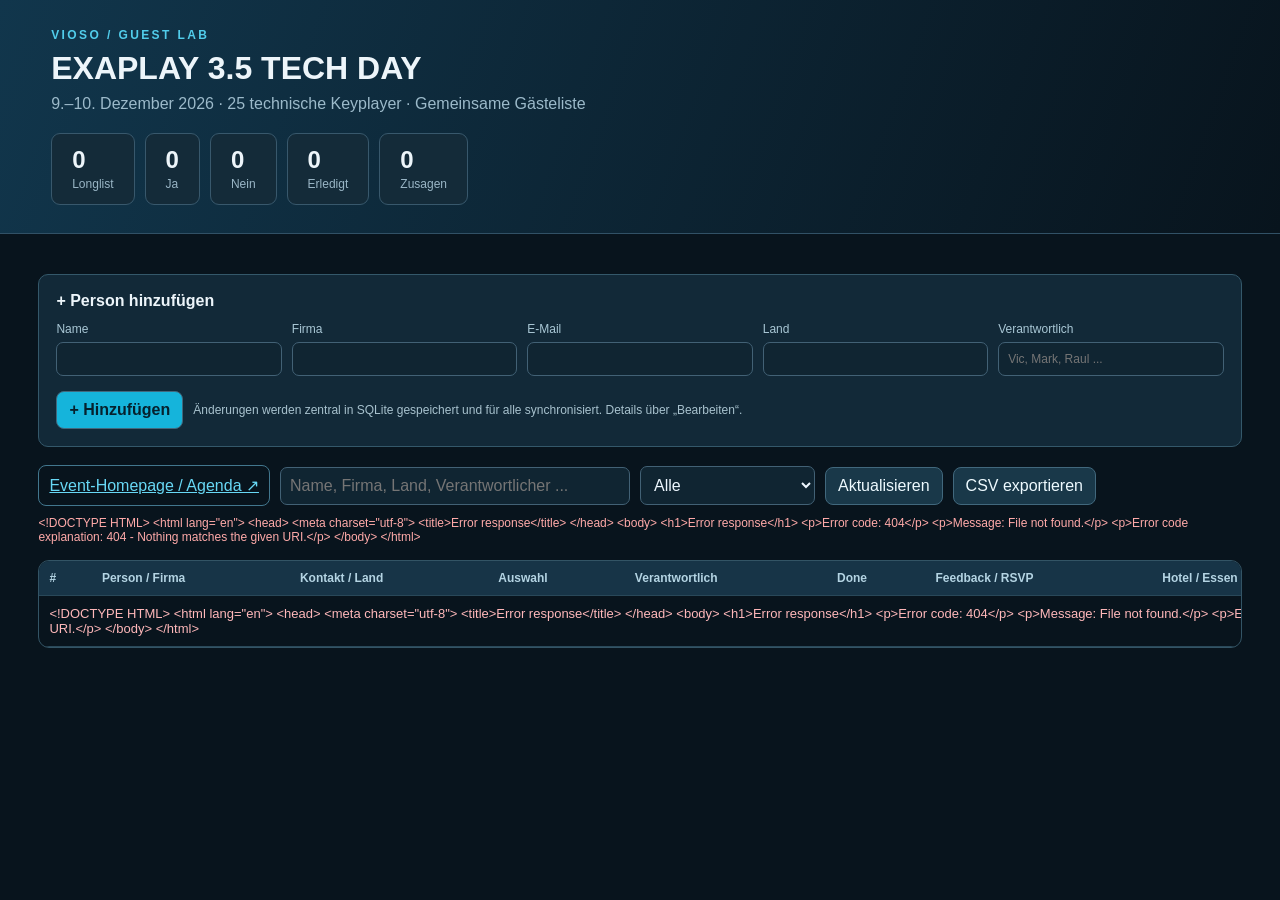
==== index.html @ bacd9f56 "Add top guest form, row numbering and editable personal EN/DE invitations" ====
<!doctype html><html lang="de"><head><meta charset="utf-8"><meta name="viewport" content="width=device-width,initial-scale=1"><title>EXAPLAY Tech Day · Guest Lab</title><style>
:root{font-family:Inter,Segoe UI,Arial,sans-serif;color:#edf5fa;background:#08141d}*{box-sizing:border-box}body{margin:0}header{padding:28px 4vw;background:linear-gradient(110deg,#11364c,#08141d);border-bottom:1px solid #315166}h1{margin:8px 0;font-size:32px}.sub{color:#9cbaca}.wrap{padding:20px 3vw;max-width:1650px;margin:auto}.stats,.toolbar,.actions{display:flex;flex-wrap:wrap;gap:10px;align-items:center}.stats{margin-top:20px}.stat{padding:12px 20px;border:1px solid #38586c;border-radius:9px;background:#142b39}.stat b{display:block;font-size:24px}.stat span{font-size:12px;color:#9ab6c6}button,input,textarea,select{font:inherit}button{cursor:pointer;border:1px solid #41687d;background:#193849;color:#eefaff;padding:9px 12px;border-radius:8px}button:hover{background:#285368}.accent{background:#15b4db;color:#06212d;font-weight:750}.danger{color:#ffb8ba}.toolbar{margin-bottom:16px}input,textarea,select{border:1px solid #426175;border-radius:7px;background:#102532;color:#eef7ff;padding:9px;width:100%}input[type=checkbox]{width:20px;height:20px;accent-color:#20b5db}.search{max-width:350px}.filter{width:175px}.tablewrap{overflow:auto;border:1px solid #335465;border-radius:11px;max-height:69vh}table{width:100%;min-width:1540px;border-collapse:collapse}td,th{padding:10px;border-bottom:1px solid #294859;text-align:left;vertical-align:top}th{position:sticky;top:0;background:#173447;color:#b4d4e3;font-size:12px;z-index:2}td{font-size:13px}td small{display:block;color:#98b4c1;margin-top:4px}td strong{font-size:14px}.vote{display:flex;gap:3px}.vote button{padding:5px 8px}.active{outline:2px solid #19c3ec}.narrow{width:135px}.wide{min-width:240px}.row-action{display:flex;gap:6px}.panel{margin-top:20px;padding:17px;background:#122938;border:1px solid #34586a;border-radius:10px}.fields{display:grid;grid-template-columns:repeat(5,minmax(140px,1fr));gap:10px;margin-top:12px}.fields label{font-size:12px;color:#a9c7d5}.fields input,.fields select{margin-top:6px}.hint{font-size:12px;color:#a8c2ce}.ok{color:#70edbd}.err{color:#ffaaa9}.invitation{min-height:85px}.note{min-height:65px}dialog{background:#112838;color:#ecf8ff;border:1px solid #4b7a90;border-radius:12px;max-width:min(800px,96vw);width:100%}dialog::backdrop{background:#000b}.modalgrid{display:grid;grid-template-columns:1fr 1fr;gap:13px}.modalgrid label{font-size:12px;color:#acd0df}.modalgrid label>*{margin-top:5px}.span2{grid-column:1/-1}a{color:#68d8f5} @media(max-width:750px){.fields{grid-template-columns:1fr 1fr}.modalgrid{grid-template-columns:1fr}.span2{grid-column:auto}}</style></head>
<body><header><div style="letter-spacing:.2em;color:#51cdeb;font-size:12px;font-weight:bold">VIOSO / GUEST LAB</div><h1>EXAPLAY 3.5 TECH DAY</h1><div class="sub">9.–10. Dezember 2026 · 25 technische Keyplayer · Gemeinsame Gästeliste</div><div class="stats"><div class="stat"><b id="total">0</b><span>Longlist</span></div><div class="stat"><b id="yes">0</b><span>Ja</span></div><div class="stat"><b id="no">0</b><span>Nein</span></div><div class="stat"><b id="invited">0</b><span>Erledigt</span></div><div class="stat"><b id="confirmed">0</b><span>Zusagen</span></div></div></header>
<main class="wrap"><section class="panel"><strong>+ Person hinzufügen</strong><div class="fields"><label>Name<input id="newName"></label><label>Firma<input id="newCompany"></label><label>E-Mail<input id="newEmail" type="email"></label><label>Land<input id="newCountry"></label><label>Verantwortlich<input id="newOwner" placeholder="Vic, Mark, Raul ..."></label></div><div class="actions" style="margin-top:15px"><button class="accent" onclick="add()">+ Hinzufügen</button><span class="hint">Änderungen werden zentral in SQLite gespeichert und für alle synchronisiert. Details über „Bearbeiten“.</span></div></section><div class="toolbar" style="margin-top:18px"><a href="/event" target="_blank" style="padding:10px;border:1px solid #42778e;border-radius:8px">Event-Homepage / Agenda ↗</a><input class="search" id="q" placeholder="Name, Firma, Land, Verantwortlicher ..."><select class="filter" id="f"><option>Alle</option><option>Ja</option><option>Nein</option><option>Offen</option></select><button onclick="load()">Aktualisieren</button><button onclick="csv()">CSV exportieren</button><span class="hint" id="sync">Verbinde ...</span></div><div class="tablewrap"><table><thead><tr><th>#</th><th>Person / Firma</th><th>Kontakt / Land</th><th>Auswahl</th><th>Verantwortlich</th><th>Done</th><th>Feedback / RSVP</th><th>Hotel / Essen</th><th>Einladung / Details</th></tr></thead><tbody id="rows"></tbody></table></div>
</main>
<dialog id="editDialog"><form method="dialog" onsubmit="return false"><h2 id="editHeading"></h2><div class="modalgrid" id="editFields"></div><div class="actions" style="margin-top:16px"><button type="button" onclick="openInvitation()">E-Mail erstellen / bearbeiten</button><button class="accent" type="button" onclick="saveDialog()">Änderungen speichern</button><button type="button" onclick="editDialog.close()">Abbrechen</button><button class="danger" type="button" onclick="removeGuest()">Person löschen</button></div></form></dialog>
<dialog id="emailDialog"><h2>Persönliche Einladung</h2><p id="emailGuest" class="hint"></p><div class="modalgrid"><label>Sprache<select id="emailLanguage"><option value="en">English</option><option value="de">Deutsch</option></select></label><label>Empfänger<input id="emailTo"></label><label class="span2">Betreff<input id="emailSubject"></label><label class="span2">E-Mail-Text<textarea id="emailText" style="min-height:360px"></textarea></label></div><div class="actions" style="margin-top:16px"><button onclick="makeInvitation()">Text generieren</button><button class="accent" onclick="saveInvitation()">Text speichern</button><button onclick="copyInvitation()">Kopieren</button><button onclick="mailtoInvitation()">E-Mail öffnen</button><button onclick="cancelInvitation()">Schließen</button></div><p class="hint">Die E-Mail wird nicht automatisch versendet.</p></dialog>
<script>
let data=[],current=null,editing=false;const $=id=>document.getElementById(id);const esc=s=>String(s??'').replace(/[&<>"']/g,c=>({'&':'&amp;','<':'&lt;','>':'&gt;','"':'&quot;',"'":'&#39;'}[c]));
async function api(path,options={}){const r=await fetch('/api'+path,{headers:{'Content-Type':'application/json'},...options});if(!r.ok)throw Error(await r.text());return r.json()}
async function load(){if(editing)return;try{data=await api('/guests');draw();$('sync').textContent='Synchronisiert '+new Date().toLocaleTimeString('de-DE');$('sync').className='hint ok'}catch(e){let msg=e.message;if(msg.includes('Configure APP_USER and APP_PASSWORD'))msg='Server nicht konfiguriert: APP_USER und APP_PASSWORD im Coolify-Service guestlab als Umgebungsvariablen setzen und neu deployen. Die Gaesteliste ist nicht leer, sondern derzeit nicht abrufbar.';$('sync').textContent=msg;$('sync').className='hint err';$('rows').innerHTML='<tr><td colspan="9" style="color:#ffb8ba">'+esc(msg)+'</td></tr>'}}
async function patch(id,key,value){try{await api('/guests/'+id,{method:'PATCH',body:JSON.stringify({[key]:value})});await load()}catch(e){alert('Nicht gespeichert: '+e.message)}}
function draw(){const shown=data.filter(g=>( $('f').value==='Alle'||g.decision===$('f').value)&&[g.name,g.company,g.email,g.country,g.owner,g.feedback].join(' ').toLowerCase().includes($('q').value.toLowerCase()));$('total').textContent=data.length;$('yes').textContent=data.filter(x=>x.decision==='Ja').length;$('no').textContent=data.filter(x=>x.decision==='Nein').length;$('invited').textContent=data.filter(x=>x.done).length;$('confirmed').textContent=data.filter(x=>x.rsvp==='Zusage').length;
$('rows').innerHTML=shown.map((g,i)=>'<tr><td class="hint">'+(i+1)+'</td><td><strong>'+esc(g.name)+'</strong><small>'+esc(g.company)+'</small></td><td>'+ (g.email?'<a href="mailto:'+esc(g.email)+'">'+esc(g.email)+'</a>':'<span class="hint">Keine E-Mail</span>')+'<small>'+esc(g.country)+'</small></td><td><div class="vote">'+['Ja','Nein','Offen'].map(s=>'<button '+(g.decision===s?'class="active"':'')+' onclick="patch('+g.id+',\'decision\',\''+s+'\')">'+s+'</button>').join('')+'</div></td><td>'+esc(g.owner||'–')+'</td><td><input type="checkbox" '+(g.done?'checked':'')+' onchange="patch('+g.id+',\'done\',this.checked)"></td><td>'+esc(g.rsvp)+'<small>'+esc(g.feedback).slice(0,140)+'</small></td><td>'+esc(g.hotel||'–')+'<small>'+esc(g.food)+'</small></td><td><button onclick="openEdit('+g.id+')">Bearbeiten</button><small>'+esc(g.invitation).slice(0,85)+'</small></td></tr>').join('')||'<tr><td colspan="9">Keine Treffer</td></tr>'}
function openEdit(id){current=data.find(g=>g.id===id);if(!current)return;editing=true;$('editHeading').textContent=current.name+' · '+current.company;const fields=[['name','Name'],['company','Firma'],['country','Land'],['email','E-Mail'],['owner','Verantwortlich'],['role','Rolle'],['priority','Priorität'],['plus_one','Weitere Gäste / +1'],['hotel','Hotel / Übernachtung'],['food','Essensvorliebe / Allergien'],['feedback','Feedback / Antwort'],['notes','Interne Notizen'],['invitation','Einladungstext']];$('editFields').innerHTML=fields.map(([k,label])=>'<label class="'+(['feedback','notes','invitation'].includes(k)?'span2':'')+'">'+label+(['feedback','notes','invitation'].includes(k)?'<textarea class="'+(k==='invitation'?'invitation':'note')+'" data-field="'+k+'">'+esc(current[k])+'</textarea>':'<input data-field="'+k+'" value="'+esc(current[k])+'">')+'</label>').join('')+'<label>Rückmeldung<select data-field="rsvp">'+['Offen','Zusage','Absage','Vielleicht'].map(x=>'<option '+(current.rsvp===x?'selected':'')+'>'+x+'</option>').join('')+'</select></label><label>Auswahl<select data-field="decision">'+['Offen','Ja','Nein'].map(x=>'<option '+(current.decision===x?'selected':'')+'>'+x+'</option>').join('')+'</select></label><label>Done<input type="checkbox" data-field="done" '+(current.done?'checked':'')+'></label>';$('editDialog').showModal()}
const EMAIL_TEMPLATES={de:"Hallo {FIRST},\n\nich möchte Dich persönlich zu unserem exklusiven EXAPLAY 3.5 Tech Day am 9. und 10. Dezember in Düsseldorf einladen. Wir bringen rund 25 ausgewählte technische Entscheider, Integratoren und Meinungsführer zusammen. Deine Erfahrungen bei {FIRM} und Deine Perspektive auf moderne Medienserver wären uns besonders wichtig.\n\nStatt langer Präsentationen gibt es drei kurze technische Showcases: Generators in the Wild, Stage & Output Handling sowie Calibration, Black Level & Image Quality. Anschließend stehen vier Stunden EXAPLAY 3.5 Experience Stations im Mittelpunkt – zum selbst Ausprobieren, Lernen und zum direkten Austausch mit unseren Entwicklern.\n\nDie Registrierung beginnt am 9. Dezember um 10:00 Uhr mit Kaffee und Snacks, das Programm um 11:00 Uhr. Am zweiten Tag geht es mit weiteren Hands-on-Sessions weiter.\n\nVIOSO übernimmt für eingeladene Teilnehmer das Hotel, Mittagessen, Snacks, Getränke sowie unser gemeinsames Abendessen.\n\nKannst Du mir sagen, ob Du teilnehmen kannst, ob Du eine Übernachtung benötigst und ob wir Essensvorlieben, Unverträglichkeiten oder andere Wünsche berücksichtigen sollen? Falls ein weiterer technisch erfahrener Kollege sinnvoll wäre, kannst Du ihn gerne vorschlagen – wir stimmen das individuell ab.\n\nDie vorläufige Agenda: https://explayday.coo.vioso.info/event\n\nIch würde mich sehr freuen, Dich dabei zu haben!\n\nViele Grüße\nBen",en:"Hi {FIRST},\n\nI'd love to personally invite you to our exclusive EXAPLAY 3.5 Tech Day in Düsseldorf on 9–10 December. We're bringing together just 25 carefully selected technical decision-makers, integrators and influential experts. Your perspective and experience at {FIRM} would mean a great deal to us.\n\nRather than long presentations, we'll have three short technical showcases: Generators in the Wild, Stage & Output Handling, and Calibration, Black Level & Image Quality. Then the focus shifts to four full hours of EXAPLAY 3.5 Experience Stations, where you can explore the software hands-on and exchange ideas directly with our engineers.\n\nRegistration begins at 10:00 on 9 December with coffee and snacks; the programme starts at 11:00. Day two offers more hands-on exploration and technical discussions.\n\nVIOSO will cover your hotel accommodation, lunch, snacks, refreshments and our group dinner.\n\nCould you let us know if you can attend, whether you need a hotel room, and whether you have any dietary preferences, allergies or other catering requirements? You're also welcome to suggest an additional technically experienced colleague; we'll coordinate this individually.\n\nProvisional agenda: https://explayday.coo.vioso.info/event\n\nIt would be great to have you there!\n\nBest,\nBen"};
function openInvitation(){if(!current)return;const e=$('editFields'),get=k=>e.querySelector('[data-field="'+k+'"]')?.value||'';$('emailGuest').textContent=get('name')+' · '+get('company');$('emailTo').value=get('email');$('emailLanguage').value=['DE','AT','CH'].includes(get('country'))?'de':'en';$('emailSubject').value='Personal invitation: EXAPLAY 3.5 Tech Day';$('emailText').value=get('invitation');editing=true;$('editDialog').close();$('emailDialog').showModal();}
function makeInvitation(){const lang=$('emailLanguage').value,parts=$('emailGuest').textContent.split(' · '),first=(parts[0]||'').split(' ')[0],firm=parts[1]||'your company';if($('emailText').value.trim()&&!confirm('Vorhandenen Text ersetzen?'))return;$('emailSubject').value=lang==='de'?'Persönliche Einladung: EXAPLAY 3.5 Tech Day':'Personal invitation: EXAPLAY 3.5 Tech Day';$('emailText').value=EMAIL_TEMPLATES[lang].replaceAll('{FIRST}',first).replaceAll('{FIRM}',firm);}
async function saveInvitation(){try{await api('/guests/'+current.id,{method:'PATCH',body:JSON.stringify({invitation:$('emailText').value})});$('emailDialog').close();editing=false;current=null;load();}catch(e){alert('Fehler beim Speichern: '+e.message)}}
function copyInvitation(){navigator.clipboard.writeText('To: '+$('emailTo').value+'\nSubject: '+$('emailSubject').value+'\n\n'+$('emailText').value).then(()=>alert('Kopiert')).catch(()=>alert('Kopieren nicht möglich'))}
function mailtoInvitation(){window.location.href='mailto:'+encodeURIComponent($('emailTo').value)+'?subject='+encodeURIComponent($('emailSubject').value)+'&body='+encodeURIComponent($('emailText').value)}
function cancelInvitation(){$('emailDialog').close();editing=false;current=null;load()}
function closeEdit(){$('editDialog').close();editing=false;current=null;load()}$('editDialog').addEventListener('close',()=>{editing=false;current=null;load()});
async function saveDialog(){const obj={};$('editFields').querySelectorAll('[data-field]').forEach(e=>obj[e.dataset.field]=e.type==='checkbox'?e.checked:e.value);if(!obj.name.trim()||!obj.company.trim()){alert('Name und Firma sind Pflicht');return}try{await api('/guests/'+current.id,{method:'PATCH',body:JSON.stringify(obj)});closeEdit()}catch(e){alert(e.message)}}
async function removeGuest(){if(!confirm('Person wirklich für alle löschen?'))return;try{await api('/guests/'+current.id,{method:'DELETE'});closeEdit()}catch(e){alert(e.message)}}
async function add(){const o={name:$('newName').value.trim(),company:$('newCompany').value.trim(),email:$('newEmail').value.trim(),country:$('newCountry').value.trim(),owner:$('newOwner').value.trim()};if(!o.name||!o.company){alert('Bitte Name und Firma eingeben');return}try{await api('/guests',{method:'POST',body:JSON.stringify(o)});['newName','newCompany','newEmail','newCountry','newOwner'].forEach(x=>$(x).value='');load()}catch(e){alert(e.message)}}
function csv(){const cols=['name','company','country','email','role','priority','decision','owner','invitation','done','feedback','rsvp','hotel','food','plus_one','notes'];const file='\ufeff'+cols.join(';')+'\r\n'+data.map(g=>cols.map(k=>'"'+String(g[k]??'').replace(/"/g,'""')+'"').join(';')).join('\r\n');const a=document.createElement('a');a.href=URL.createObjectURL(new Blob([file],{type:'text/csv;charset=utf-8'}));a.download='exaplay-guests.csv';a.click();URL.revokeObjectURL(a.href)}
$('q').addEventListener('input',draw);$('f').addEventListener('change',draw);load();setInterval(load,10000);
</script></body></html>
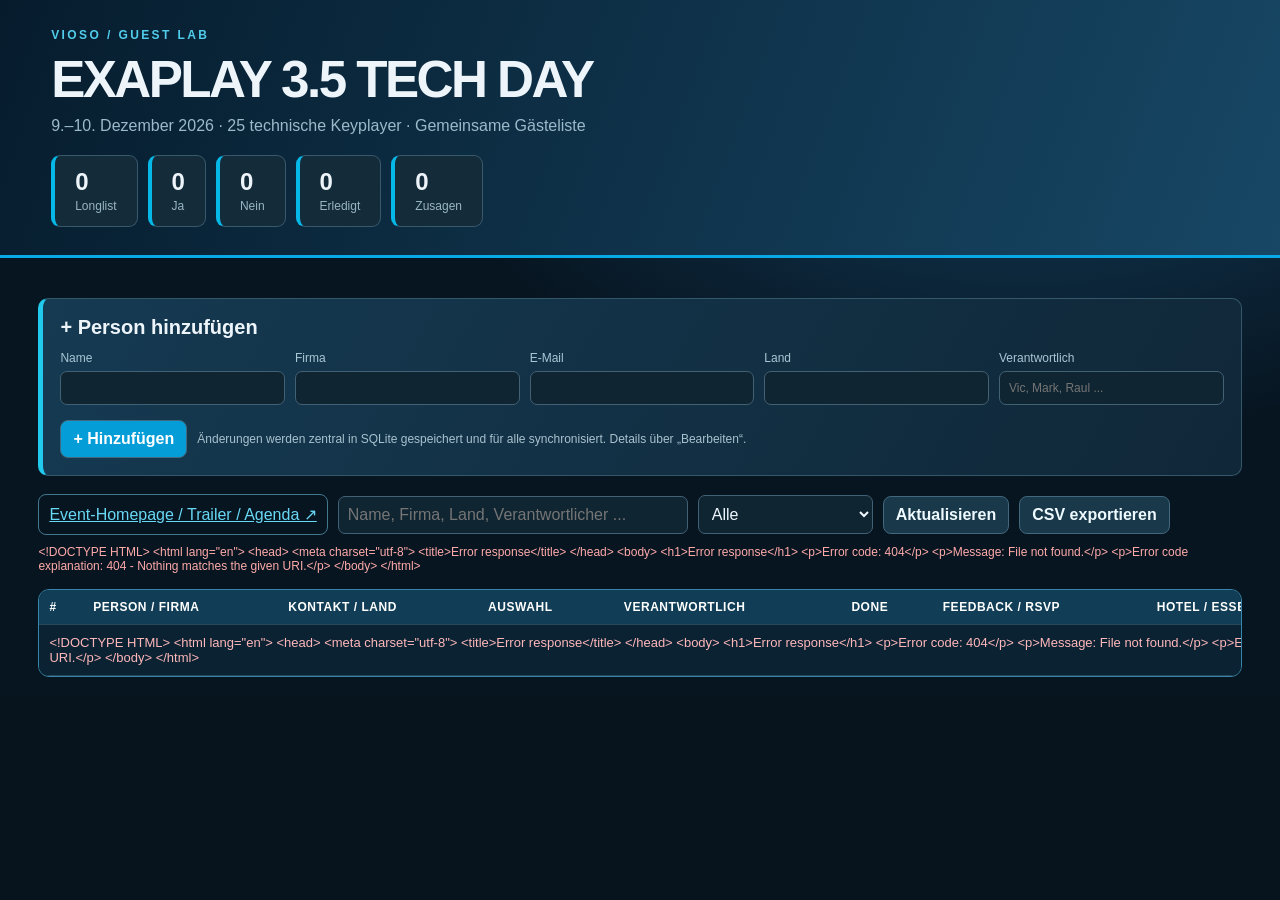
==== commit 0c948acd: "Improve VIOSO branding and decision status buttons" ====
--- a/index.html
+++ b/index.html
@@ -1,7 +1,10 @@
 <!doctype html><html lang="de"><head><meta charset="utf-8"><meta name="viewport" content="width=device-width,initial-scale=1"><title>EXAPLAY Tech Day · Guest Lab</title><style>
-:root{font-family:Inter,Segoe UI,Arial,sans-serif;color:#edf5fa;background:#08141d}*{box-sizing:border-box}body{margin:0}header{padding:28px 4vw;background:linear-gradient(110deg,#11364c,#08141d);border-bottom:1px solid #315166}h1{margin:8px 0;font-size:32px}.sub{color:#9cbaca}.wrap{padding:20px 3vw;max-width:1650px;margin:auto}.stats,.toolbar,.actions{display:flex;flex-wrap:wrap;gap:10px;align-items:center}.stats{margin-top:20px}.stat{padding:12px 20px;border:1px solid #38586c;border-radius:9px;background:#142b39}.stat b{display:block;font-size:24px}.stat span{font-size:12px;color:#9ab6c6}button,input,textarea,select{font:inherit}button{cursor:pointer;border:1px solid #41687d;background:#193849;color:#eefaff;padding:9px 12px;border-radius:8px}button:hover{background:#285368}.accent{background:#15b4db;color:#06212d;font-weight:750}.danger{color:#ffb8ba}.toolbar{margin-bottom:16px}input,textarea,select{border:1px solid #426175;border-radius:7px;background:#102532;color:#eef7ff;padding:9px;width:100%}input[type=checkbox]{width:20px;height:20px;accent-color:#20b5db}.search{max-width:350px}.filter{width:175px}.tablewrap{overflow:auto;border:1px solid #335465;border-radius:11px;max-height:69vh}table{width:100%;min-width:1540px;border-collapse:collapse}td,th{padding:10px;border-bottom:1px solid #294859;text-align:left;vertical-align:top}th{position:sticky;top:0;background:#173447;color:#b4d4e3;font-size:12px;z-index:2}td{font-size:13px}td small{display:block;color:#98b4c1;margin-top:4px}td strong{font-size:14px}.vote{display:flex;gap:3px}.vote button{padding:5px 8px}.active{outline:2px solid #19c3ec}.narrow{width:135px}.wide{min-width:240px}.row-action{display:flex;gap:6px}.panel{margin-top:20px;padding:17px;background:#122938;border:1px solid #34586a;border-radius:10px}.fields{display:grid;grid-template-columns:repeat(5,minmax(140px,1fr));gap:10px;margin-top:12px}.fields label{font-size:12px;color:#a9c7d5}.fields input,.fields select{margin-top:6px}.hint{font-size:12px;color:#a8c2ce}.ok{color:#70edbd}.err{color:#ffaaa9}.invitation{min-height:85px}.note{min-height:65px}dialog{background:#112838;color:#ecf8ff;border:1px solid #4b7a90;border-radius:12px;max-width:min(800px,96vw);width:100%}dialog::backdrop{background:#000b}.modalgrid{display:grid;grid-template-columns:1fr 1fr;gap:13px}.modalgrid label{font-size:12px;color:#acd0df}.modalgrid label>*{margin-top:5px}.span2{grid-column:1/-1}a{color:#68d8f5} @media(max-width:750px){.fields{grid-template-columns:1fr 1fr}.modalgrid{grid-template-columns:1fr}.span2{grid-column:auto}}</style></head>
+:root{font-family:Inter,Segoe UI,Arial,sans-serif;color:#edf5fa;background:#08141d}*{box-sizing:border-box}body{margin:0}header{padding:28px 4vw;background:linear-gradient(110deg,#11364c,#08141d);border-bottom:1px solid #315166}h1{margin:8px 0;font-size:32px}.sub{color:#9cbaca}.wrap{padding:20px 3vw;max-width:1650px;margin:auto}.stats,.toolbar,.actions{display:flex;flex-wrap:wrap;gap:10px;align-items:center}.stats{margin-top:20px}.stat{padding:12px 20px;border:1px solid #38586c;border-radius:9px;background:#142b39}.stat b{display:block;font-size:24px}.stat span{font-size:12px;color:#9ab6c6}button,input,textarea,select{font:inherit}button{cursor:pointer;border:1px solid #41687d;background:#193849;color:#eefaff;padding:9px 12px;border-radius:8px}button:hover{background:#285368}.accent{background:#15b4db;color:#06212d;font-weight:750}.danger{color:#ffb8ba}.toolbar{margin-bottom:16px}input,textarea,select{border:1px solid #426175;border-radius:7px;background:#102532;color:#eef7ff;padding:9px;width:100%}input[type=checkbox]{width:20px;height:20px;accent-color:#20b5db}.search{max-width:350px}.filter{width:175px}.tablewrap{overflow:auto;border:1px solid #335465;border-radius:11px;max-height:69vh}table{width:100%;min-width:1540px;border-collapse:collapse}td,th{padding:10px;border-bottom:1px solid #294859;text-align:left;vertical-align:top}th{position:sticky;top:0;background:#173447;color:#b4d4e3;font-size:12px;z-index:2}td{font-size:13px}td small{display:block;color:#98b4c1;margin-top:4px}td strong{font-size:14px}.vote{display:flex;gap:3px}.vote button{padding:5px 8px}.active{outline:2px solid #19c3ec}.narrow{width:135px}.wide{min-width:240px}.row-action{display:flex;gap:6px}.panel{margin-top:20px;padding:17px;background:#122938;border:1px solid #34586a;border-radius:10px}.fields{display:grid;grid-template-columns:repeat(5,minmax(140px,1fr));gap:10px;margin-top:12px}.fields label{font-size:12px;color:#a9c7d5}.fields input,.fields select{margin-top:6px}.hint{font-size:12px;color:#a8c2ce}.ok{color:#70edbd}.err{color:#ffaaa9}.invitation{min-height:85px}.note{min-height:65px}dialog{background:#112838;color:#ecf8ff;border:1px solid #4b7a90;border-radius:12px;max-width:min(800px,96vw);width:100%}dialog::backdrop{background:#000b}.modalgrid{display:grid;grid-template-columns:1fr 1fr;gap:13px}.modalgrid label{font-size:12px;color:#acd0df}.modalgrid label>*{margin-top:5px}.span2{grid-column:1/-1}a{color:#68d8f5} @media(max-width:750px){.fields{grid-template-columns:1fr 1fr}.modalgrid{grid-template-columns:1fr}.span2{grid-column:auto}}
+/* VIOSO design */
+body{background:radial-gradient(ellipse at 80% 0,#164566,transparent 45%),#071521}header{background:linear-gradient(110deg,#061c2d,#174765);border-bottom:3px solid #08a9e7}header h1{font-size:clamp(30px,4vw,52px);font-weight:850;letter-spacing:-.05em}.stat{border-left:4px solid #06b8e8}.panel{border-left:5px solid #21c9ec;background:linear-gradient(120deg,#153a52,#102738)}.panel>strong{font-size:20px}button{font-weight:750}button:hover{border-color:#21c9ec}.accent{background:#049dd8;color:#fff}.tablewrap{border-color:#3685aa}th{background:#113e56;color:white;text-transform:uppercase;letter-spacing:.045em}tbody tr:nth-child(odd){background:#0b2233}tbody tr:nth-child(even){background:#102d3e}tbody tr:hover{background:#16485f}.vote{gap:5px;min-width:210px}.vote button{min-width:62px;padding:10px;font-weight:850;opacity:.72}.vote button[data-decision="Ja"]{border-color:#35ac83;color:#a6f9d8}.vote button[data-decision="Nein"]{border-color:#bf5067;color:#ffc0c7}.vote button[data-decision="Offen"]{border-color:#bf964a;color:#ffe0a4}.vote button.selected{opacity:1}.vote button.selected[data-decision="Ja"]{background:#18cc8a;color:#073322}.vote button.selected[data-decision="Nein"]{background:#ff667a;color:#37111a}.vote button.selected[data-decision="Offen"]{background:#e6b85d;color:#352306}.status{display:inline-block;border-radius:30px;padding:5px 10px;background:#40576b;font-size:12px;font-weight:800}.status-Zusage{background:#12563b;color:#bbffe2}.status-Absage{background:#632b40;color:#ffd1d8}.status-Vielleicht{background:#665029;color:#ffe2a9}.action-btn{background:#0679a4;color:#fff;border-color:#20c9e8}dialog{background:#0e293c;border-color:#44a1c8}#emailDialog{max-width:min(900px,96vw)}#emailText{min-height:420px;line-height:1.6;resize:vertical}
+</style></head>
 <body><header><div style="letter-spacing:.2em;color:#51cdeb;font-size:12px;font-weight:bold">VIOSO / GUEST LAB</div><h1>EXAPLAY 3.5 TECH DAY</h1><div class="sub">9.–10. Dezember 2026 · 25 technische Keyplayer · Gemeinsame Gästeliste</div><div class="stats"><div class="stat"><b id="total">0</b><span>Longlist</span></div><div class="stat"><b id="yes">0</b><span>Ja</span></div><div class="stat"><b id="no">0</b><span>Nein</span></div><div class="stat"><b id="invited">0</b><span>Erledigt</span></div><div class="stat"><b id="confirmed">0</b><span>Zusagen</span></div></div></header>
-<main class="wrap"><section class="panel"><strong>+ Person hinzufügen</strong><div class="fields"><label>Name<input id="newName"></label><label>Firma<input id="newCompany"></label><label>E-Mail<input id="newEmail" type="email"></label><label>Land<input id="newCountry"></label><label>Verantwortlich<input id="newOwner" placeholder="Vic, Mark, Raul ..."></label></div><div class="actions" style="margin-top:15px"><button class="accent" onclick="add()">+ Hinzufügen</button><span class="hint">Änderungen werden zentral in SQLite gespeichert und für alle synchronisiert. Details über „Bearbeiten“.</span></div></section><div class="toolbar" style="margin-top:18px"><a href="/event" target="_blank" style="padding:10px;border:1px solid #42778e;border-radius:8px">Event-Homepage / Agenda ↗</a><input class="search" id="q" placeholder="Name, Firma, Land, Verantwortlicher ..."><select class="filter" id="f"><option>Alle</option><option>Ja</option><option>Nein</option><option>Offen</option></select><button onclick="load()">Aktualisieren</button><button onclick="csv()">CSV exportieren</button><span class="hint" id="sync">Verbinde ...</span></div><div class="tablewrap"><table><thead><tr><th>#</th><th>Person / Firma</th><th>Kontakt / Land</th><th>Auswahl</th><th>Verantwortlich</th><th>Done</th><th>Feedback / RSVP</th><th>Hotel / Essen</th><th>Einladung / Details</th></tr></thead><tbody id="rows"></tbody></table></div>
+<main class="wrap"><section class="panel"><strong>+ Person hinzufügen</strong><div class="fields"><label>Name<input id="newName"></label><label>Firma<input id="newCompany"></label><label>E-Mail<input id="newEmail" type="email"></label><label>Land<input id="newCountry"></label><label>Verantwortlich<input id="newOwner" placeholder="Vic, Mark, Raul ..."></label></div><div class="actions" style="margin-top:15px"><button class="accent" onclick="add()">+ Hinzufügen</button><span class="hint">Änderungen werden zentral in SQLite gespeichert und für alle synchronisiert. Details über „Bearbeiten“.</span></div></section><div class="toolbar" style="margin-top:18px"><a href="/event" target="_blank" style="padding:10px;border:1px solid #42778e;border-radius:8px">Event-Homepage / Trailer / Agenda ↗</a><input class="search" id="q" placeholder="Name, Firma, Land, Verantwortlicher ..."><select class="filter" id="f"><option>Alle</option><option>Ja</option><option>Nein</option><option>Offen</option></select><button onclick="load()">Aktualisieren</button><button onclick="csv()">CSV exportieren</button><span class="hint" id="sync">Verbinde ...</span></div><div class="tablewrap"><table><thead><tr><th>#</th><th>Person / Firma</th><th>Kontakt / Land</th><th>Auswahl</th><th>Verantwortlich</th><th>Done</th><th>Feedback / RSVP</th><th>Hotel / Essen</th><th>Einladung / Details</th></tr></thead><tbody id="rows"></tbody></table></div>
 </main>
 <dialog id="editDialog"><form method="dialog" onsubmit="return false"><h2 id="editHeading"></h2><div class="modalgrid" id="editFields"></div><div class="actions" style="margin-top:16px"><button type="button" onclick="openInvitation()">E-Mail erstellen / bearbeiten</button><button class="accent" type="button" onclick="saveDialog()">Änderungen speichern</button><button type="button" onclick="editDialog.close()">Abbrechen</button><button class="danger" type="button" onclick="removeGuest()">Person löschen</button></div></form></dialog>
 <dialog id="emailDialog"><h2>Persönliche Einladung</h2><p id="emailGuest" class="hint"></p><div class="modalgrid"><label>Sprache<select id="emailLanguage"><option value="en">English</option><option value="de">Deutsch</option></select></label><label>Empfänger<input id="emailTo"></label><label class="span2">Betreff<input id="emailSubject"></label><label class="span2">E-Mail-Text<textarea id="emailText" style="min-height:360px"></textarea></label></div><div class="actions" style="margin-top:16px"><button onclick="makeInvitation()">Text generieren</button><button class="accent" onclick="saveInvitation()">Text speichern</button><button onclick="copyInvitation()">Kopieren</button><button onclick="mailtoInvitation()">E-Mail öffnen</button><button onclick="cancelInvitation()">Schließen</button></div><p class="hint">Die E-Mail wird nicht automatisch versendet.</p></dialog>
@@ -11,7 +14,7 @@
 async function load(){if(editing)return;try{data=await api('/guests');draw();$('sync').textContent='Synchronisiert '+new Date().toLocaleTimeString('de-DE');$('sync').className='hint ok'}catch(e){let msg=e.message;if(msg.includes('Configure APP_USER and APP_PASSWORD'))msg='Server nicht konfiguriert: APP_USER und APP_PASSWORD im Coolify-Service guestlab als Umgebungsvariablen setzen und neu deployen. Die Gaesteliste ist nicht leer, sondern derzeit nicht abrufbar.';$('sync').textContent=msg;$('sync').className='hint err';$('rows').innerHTML='<tr><td colspan="9" style="color:#ffb8ba">'+esc(msg)+'</td></tr>'}}
 async function patch(id,key,value){try{await api('/guests/'+id,{method:'PATCH',body:JSON.stringify({[key]:value})});await load()}catch(e){alert('Nicht gespeichert: '+e.message)}}
 function draw(){const shown=data.filter(g=>( $('f').value==='Alle'||g.decision===$('f').value)&&[g.name,g.company,g.email,g.country,g.owner,g.feedback].join(' ').toLowerCase().includes($('q').value.toLowerCase()));$('total').textContent=data.length;$('yes').textContent=data.filter(x=>x.decision==='Ja').length;$('no').textContent=data.filter(x=>x.decision==='Nein').length;$('invited').textContent=data.filter(x=>x.done).length;$('confirmed').textContent=data.filter(x=>x.rsvp==='Zusage').length;
-$('rows').innerHTML=shown.map((g,i)=>'<tr><td class="hint">'+(i+1)+'</td><td><strong>'+esc(g.name)+'</strong><small>'+esc(g.company)+'</small></td><td>'+ (g.email?'<a href="mailto:'+esc(g.email)+'">'+esc(g.email)+'</a>':'<span class="hint">Keine E-Mail</span>')+'<small>'+esc(g.country)+'</small></td><td><div class="vote">'+['Ja','Nein','Offen'].map(s=>'<button '+(g.decision===s?'class="active"':'')+' onclick="patch('+g.id+',\'decision\',\''+s+'\')">'+s+'</button>').join('')+'</div></td><td>'+esc(g.owner||'–')+'</td><td><input type="checkbox" '+(g.done?'checked':'')+' onchange="patch('+g.id+',\'done\',this.checked)"></td><td>'+esc(g.rsvp)+'<small>'+esc(g.feedback).slice(0,140)+'</small></td><td>'+esc(g.hotel||'–')+'<small>'+esc(g.food)+'</small></td><td><button onclick="openEdit('+g.id+')">Bearbeiten</button><small>'+esc(g.invitation).slice(0,85)+'</small></td></tr>').join('')||'<tr><td colspan="9">Keine Treffer</td></tr>'}
+$('rows').innerHTML=shown.map((g,i)=>'<tr><td class="hint">'+(i+1)+'</td><td><strong>'+esc(g.name)+'</strong><small>'+esc(g.company)+'</small></td><td>'+ (g.email?'<a href="mailto:'+esc(g.email)+'">'+esc(g.email)+'</a>':'<span class="hint">Keine E-Mail</span>')+'<small>'+esc(g.country)+'</small></td><td><div class="vote">'+['Ja','Nein','Offen'].map(s=>'<button data-decision="'+s+'" '+(g.decision===s?'class="selected"':'')+' onclick="patch('+g.id+',\'decision\',\''+s+'\')">'+s+'</button>').join('')+'</div></td><td>'+esc(g.owner||'–')+'</td><td><input type="checkbox" '+(g.done?'checked':'')+' onchange="patch('+g.id+',\'done\',this.checked)"></td><td>'+esc(g.rsvp)+'<small>'+esc(g.feedback).slice(0,140)+'</small></td><td>'+esc(g.hotel||'–')+'<small>'+esc(g.food)+'</small></td><td><button onclick="openEdit('+g.id+')">Bearbeiten</button><small>'+esc(g.invitation).slice(0,85)+'</small></td></tr>').join('')||'<tr><td colspan="9">Keine Treffer</td></tr>'}
 function openEdit(id){current=data.find(g=>g.id===id);if(!current)return;editing=true;$('editHeading').textContent=current.name+' · '+current.company;const fields=[['name','Name'],['company','Firma'],['country','Land'],['email','E-Mail'],['owner','Verantwortlich'],['role','Rolle'],['priority','Priorität'],['plus_one','Weitere Gäste / +1'],['hotel','Hotel / Übernachtung'],['food','Essensvorliebe / Allergien'],['feedback','Feedback / Antwort'],['notes','Interne Notizen'],['invitation','Einladungstext']];$('editFields').innerHTML=fields.map(([k,label])=>'<label class="'+(['feedback','notes','invitation'].includes(k)?'span2':'')+'">'+label+(['feedback','notes','invitation'].includes(k)?'<textarea class="'+(k==='invitation'?'invitation':'note')+'" data-field="'+k+'">'+esc(current[k])+'</textarea>':'<input data-field="'+k+'" value="'+esc(current[k])+'">')+'</label>').join('')+'<label>Rückmeldung<select data-field="rsvp">'+['Offen','Zusage','Absage','Vielleicht'].map(x=>'<option '+(current.rsvp===x?'selected':'')+'>'+x+'</option>').join('')+'</select></label><label>Auswahl<select data-field="decision">'+['Offen','Ja','Nein'].map(x=>'<option '+(current.decision===x?'selected':'')+'>'+x+'</option>').join('')+'</select></label><label>Done<input type="checkbox" data-field="done" '+(current.done?'checked':'')+'></label>';$('editDialog').showModal()}
 const EMAIL_TEMPLATES={de:"Hallo {FIRST},\n\nich möchte Dich persönlich zu unserem exklusiven EXAPLAY 3.5 Tech Day am 9. und 10. Dezember in Düsseldorf einladen. Wir bringen rund 25 ausgewählte technische Entscheider, Integratoren und Meinungsführer zusammen. Deine Erfahrungen bei {FIRM} und Deine Perspektive auf moderne Medienserver wären uns besonders wichtig.\n\nStatt langer Präsentationen gibt es drei kurze technische Showcases: Generators in the Wild, Stage & Output Handling sowie Calibration, Black Level & Image Quality. Anschließend stehen vier Stunden EXAPLAY 3.5 Experience Stations im Mittelpunkt – zum selbst Ausprobieren, Lernen und zum direkten Austausch mit unseren Entwicklern.\n\nDie Registrierung beginnt am 9. Dezember um 10:00 Uhr mit Kaffee und Snacks, das Programm um 11:00 Uhr. Am zweiten Tag geht es mit weiteren Hands-on-Sessions weiter.\n\nVIOSO übernimmt für eingeladene Teilnehmer das Hotel, Mittagessen, Snacks, Getränke sowie unser gemeinsames Abendessen.\n\nKannst Du mir sagen, ob Du teilnehmen kannst, ob Du eine Übernachtung benötigst und ob wir Essensvorlieben, Unverträglichkeiten oder andere Wünsche berücksichtigen sollen? Falls ein weiterer technisch erfahrener Kollege sinnvoll wäre, kannst Du ihn gerne vorschlagen – wir stimmen das individuell ab.\n\nDie vorläufige Agenda: https://explayday.coo.vioso.info/event\n\nIch würde mich sehr freuen, Dich dabei zu haben!\n\nViele Grüße\nBen",en:"Hi {FIRST},\n\nI'd love to personally invite you to our exclusive EXAPLAY 3.5 Tech Day in Düsseldorf on 9–10 December. We're bringing together just 25 carefully selected technical decision-makers, integrators and influential experts. Your perspective and experience at {FIRM} would mean a great deal to us.\n\nRather than long presentations, we'll have three short technical showcases: Generators in the Wild, Stage & Output Handling, and Calibration, Black Level & Image Quality. Then the focus shifts to four full hours of EXAPLAY 3.5 Experience Stations, where you can explore the software hands-on and exchange ideas directly with our engineers.\n\nRegistration begins at 10:00 on 9 December with coffee and snacks; the programme starts at 11:00. Day two offers more hands-on exploration and technical discussions.\n\nVIOSO will cover your hotel accommodation, lunch, snacks, refreshments and our group dinner.\n\nCould you let us know if you can attend, whether you need a hotel room, and whether you have any dietary preferences, allergies or other catering requirements? You're also welcome to suggest an additional technically experienced colleague; we'll coordinate this individually.\n\nProvisional agenda: https://explayday.coo.vioso.info/event\n\nIt would be great to have you there!\n\nBest,\nBen"};
 function openInvitation(){if(!current)return;const e=$('editFields'),get=k=>e.querySelector('[data-field="'+k+'"]')?.value||'';$('emailGuest').textContent=get('name')+' · '+get('company');$('emailTo').value=get('email');$('emailLanguage').value=['DE','AT','CH'].includes(get('country'))?'de':'en';$('emailSubject').value='Personal invitation: EXAPLAY 3.5 Tech Day';$('emailText').value=get('invitation');editing=true;$('editDialog').close();$('emailDialog').showModal();}
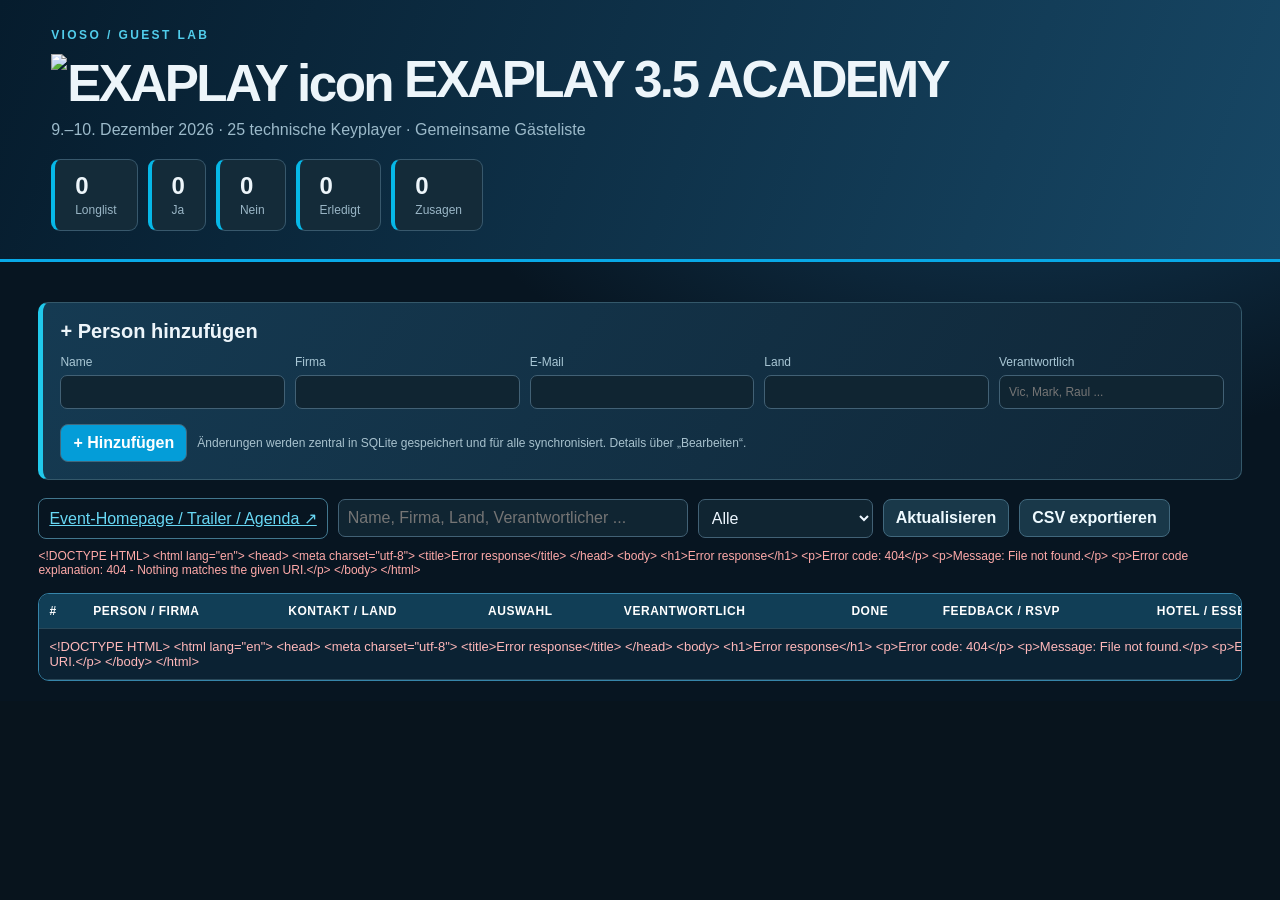
==== commit 154d054a: "Rename guest lab to EXAPLAY 3.5 Academy and add official icon" ====
--- a/index.html
+++ b/index.html
@@ -1,9 +1,9 @@
-<!doctype html><html lang="de"><head><meta charset="utf-8"><meta name="viewport" content="width=device-width,initial-scale=1"><title>EXAPLAY Tech Day · Guest Lab</title><style>
+<!doctype html><html lang="de"><head><meta charset="utf-8"><meta name="viewport" content="width=device-width,initial-scale=1"><title>EXAPLAY 3.5 Academy · Guest Lab</title><style>
 :root{font-family:Inter,Segoe UI,Arial,sans-serif;color:#edf5fa;background:#08141d}*{box-sizing:border-box}body{margin:0}header{padding:28px 4vw;background:linear-gradient(110deg,#11364c,#08141d);border-bottom:1px solid #315166}h1{margin:8px 0;font-size:32px}.sub{color:#9cbaca}.wrap{padding:20px 3vw;max-width:1650px;margin:auto}.stats,.toolbar,.actions{display:flex;flex-wrap:wrap;gap:10px;align-items:center}.stats{margin-top:20px}.stat{padding:12px 20px;border:1px solid #38586c;border-radius:9px;background:#142b39}.stat b{display:block;font-size:24px}.stat span{font-size:12px;color:#9ab6c6}button,input,textarea,select{font:inherit}button{cursor:pointer;border:1px solid #41687d;background:#193849;color:#eefaff;padding:9px 12px;border-radius:8px}button:hover{background:#285368}.accent{background:#15b4db;color:#06212d;font-weight:750}.danger{color:#ffb8ba}.toolbar{margin-bottom:16px}input,textarea,select{border:1px solid #426175;border-radius:7px;background:#102532;color:#eef7ff;padding:9px;width:100%}input[type=checkbox]{width:20px;height:20px;accent-color:#20b5db}.search{max-width:350px}.filter{width:175px}.tablewrap{overflow:auto;border:1px solid #335465;border-radius:11px;max-height:69vh}table{width:100%;min-width:1540px;border-collapse:collapse}td,th{padding:10px;border-bottom:1px solid #294859;text-align:left;vertical-align:top}th{position:sticky;top:0;background:#173447;color:#b4d4e3;font-size:12px;z-index:2}td{font-size:13px}td small{display:block;color:#98b4c1;margin-top:4px}td strong{font-size:14px}.vote{display:flex;gap:3px}.vote button{padding:5px 8px}.active{outline:2px solid #19c3ec}.narrow{width:135px}.wide{min-width:240px}.row-action{display:flex;gap:6px}.panel{margin-top:20px;padding:17px;background:#122938;border:1px solid #34586a;border-radius:10px}.fields{display:grid;grid-template-columns:repeat(5,minmax(140px,1fr));gap:10px;margin-top:12px}.fields label{font-size:12px;color:#a9c7d5}.fields input,.fields select{margin-top:6px}.hint{font-size:12px;color:#a8c2ce}.ok{color:#70edbd}.err{color:#ffaaa9}.invitation{min-height:85px}.note{min-height:65px}dialog{background:#112838;color:#ecf8ff;border:1px solid #4b7a90;border-radius:12px;max-width:min(800px,96vw);width:100%}dialog::backdrop{background:#000b}.modalgrid{display:grid;grid-template-columns:1fr 1fr;gap:13px}.modalgrid label{font-size:12px;color:#acd0df}.modalgrid label>*{margin-top:5px}.span2{grid-column:1/-1}a{color:#68d8f5} @media(max-width:750px){.fields{grid-template-columns:1fr 1fr}.modalgrid{grid-template-columns:1fr}.span2{grid-column:auto}}
 /* VIOSO design */
 body{background:radial-gradient(ellipse at 80% 0,#164566,transparent 45%),#071521}header{background:linear-gradient(110deg,#061c2d,#174765);border-bottom:3px solid #08a9e7}header h1{font-size:clamp(30px,4vw,52px);font-weight:850;letter-spacing:-.05em}.stat{border-left:4px solid #06b8e8}.panel{border-left:5px solid #21c9ec;background:linear-gradient(120deg,#153a52,#102738)}.panel>strong{font-size:20px}button{font-weight:750}button:hover{border-color:#21c9ec}.accent{background:#049dd8;color:#fff}.tablewrap{border-color:#3685aa}th{background:#113e56;color:white;text-transform:uppercase;letter-spacing:.045em}tbody tr:nth-child(odd){background:#0b2233}tbody tr:nth-child(even){background:#102d3e}tbody tr:hover{background:#16485f}.vote{gap:5px;min-width:210px}.vote button{min-width:62px;padding:10px;font-weight:850;opacity:.72}.vote button[data-decision="Ja"]{border-color:#35ac83;color:#a6f9d8}.vote button[data-decision="Nein"]{border-color:#bf5067;color:#ffc0c7}.vote button[data-decision="Offen"]{border-color:#bf964a;color:#ffe0a4}.vote button.selected{opacity:1}.vote button.selected[data-decision="Ja"]{background:#18cc8a;color:#073322}.vote button.selected[data-decision="Nein"]{background:#ff667a;color:#37111a}.vote button.selected[data-decision="Offen"]{background:#e6b85d;color:#352306}.status{display:inline-block;border-radius:30px;padding:5px 10px;background:#40576b;font-size:12px;font-weight:800}.status-Zusage{background:#12563b;color:#bbffe2}.status-Absage{background:#632b40;color:#ffd1d8}.status-Vielleicht{background:#665029;color:#ffe2a9}.action-btn{background:#0679a4;color:#fff;border-color:#20c9e8}dialog{background:#0e293c;border-color:#44a1c8}#emailDialog{max-width:min(900px,96vw)}#emailText{min-height:420px;line-height:1.6;resize:vertical}
 </style></head>
-<body><header><div style="letter-spacing:.2em;color:#51cdeb;font-size:12px;font-weight:bold">VIOSO / GUEST LAB</div><h1>EXAPLAY 3.5 TECH DAY</h1><div class="sub">9.–10. Dezember 2026 · 25 technische Keyplayer · Gemeinsame Gästeliste</div><div class="stats"><div class="stat"><b id="total">0</b><span>Longlist</span></div><div class="stat"><b id="yes">0</b><span>Ja</span></div><div class="stat"><b id="no">0</b><span>Nein</span></div><div class="stat"><b id="invited">0</b><span>Erledigt</span></div><div class="stat"><b id="confirmed">0</b><span>Zusagen</span></div></div></header>
+<body><header><div style="letter-spacing:.2em;color:#51cdeb;font-size:12px;font-weight:bold">VIOSO / GUEST LAB</div><h1><img src="https://media.githubusercontent.com/media/fritscherman/exagit/main/exaplay_frontend/src/assets/icon_exaplay.png" alt="EXAPLAY icon" style="width:50px;height:50px;vertical-align:middle;margin-right:12px;object-fit:contain">EXAPLAY 3.5 ACADEMY</h1><div class="sub">9.–10. Dezember 2026 · 25 technische Keyplayer · Gemeinsame Gästeliste</div><div class="stats"><div class="stat"><b id="total">0</b><span>Longlist</span></div><div class="stat"><b id="yes">0</b><span>Ja</span></div><div class="stat"><b id="no">0</b><span>Nein</span></div><div class="stat"><b id="invited">0</b><span>Erledigt</span></div><div class="stat"><b id="confirmed">0</b><span>Zusagen</span></div></div></header>
 <main class="wrap"><section class="panel"><strong>+ Person hinzufügen</strong><div class="fields"><label>Name<input id="newName"></label><label>Firma<input id="newCompany"></label><label>E-Mail<input id="newEmail" type="email"></label><label>Land<input id="newCountry"></label><label>Verantwortlich<input id="newOwner" placeholder="Vic, Mark, Raul ..."></label></div><div class="actions" style="margin-top:15px"><button class="accent" onclick="add()">+ Hinzufügen</button><span class="hint">Änderungen werden zentral in SQLite gespeichert und für alle synchronisiert. Details über „Bearbeiten“.</span></div></section><div class="toolbar" style="margin-top:18px"><a href="/event" target="_blank" style="padding:10px;border:1px solid #42778e;border-radius:8px">Event-Homepage / Trailer / Agenda ↗</a><input class="search" id="q" placeholder="Name, Firma, Land, Verantwortlicher ..."><select class="filter" id="f"><option>Alle</option><option>Ja</option><option>Nein</option><option>Offen</option></select><button onclick="load()">Aktualisieren</button><button onclick="csv()">CSV exportieren</button><span class="hint" id="sync">Verbinde ...</span></div><div class="tablewrap"><table><thead><tr><th>#</th><th>Person / Firma</th><th>Kontakt / Land</th><th>Auswahl</th><th>Verantwortlich</th><th>Done</th><th>Feedback / RSVP</th><th>Hotel / Essen</th><th>Einladung / Details</th></tr></thead><tbody id="rows"></tbody></table></div>
 </main>
 <dialog id="editDialog"><form method="dialog" onsubmit="return false"><h2 id="editHeading"></h2><div class="modalgrid" id="editFields"></div><div class="actions" style="margin-top:16px"><button type="button" onclick="openInvitation()">E-Mail erstellen / bearbeiten</button><button class="accent" type="button" onclick="saveDialog()">Änderungen speichern</button><button type="button" onclick="editDialog.close()">Abbrechen</button><button class="danger" type="button" onclick="removeGuest()">Person löschen</button></div></form></dialog>
@@ -16,14 +16,15 @@
 function draw(){const shown=data.filter(g=>( $('f').value==='Alle'||g.decision===$('f').value)&&[g.name,g.company,g.email,g.country,g.owner,g.feedback].join(' ').toLowerCase().includes($('q').value.toLowerCase()));$('total').textContent=data.length;$('yes').textContent=data.filter(x=>x.decision==='Ja').length;$('no').textContent=data.filter(x=>x.decision==='Nein').length;$('invited').textContent=data.filter(x=>x.done).length;$('confirmed').textContent=data.filter(x=>x.rsvp==='Zusage').length;
 $('rows').innerHTML=shown.map((g,i)=>'<tr><td class="hint">'+(i+1)+'</td><td><strong>'+esc(g.name)+'</strong><small>'+esc(g.company)+'</small></td><td>'+ (g.email?'<a href="mailto:'+esc(g.email)+'">'+esc(g.email)+'</a>':'<span class="hint">Keine E-Mail</span>')+'<small>'+esc(g.country)+'</small></td><td><div class="vote">'+['Ja','Nein','Offen'].map(s=>'<button data-decision="'+s+'" '+(g.decision===s?'class="selected"':'')+' onclick="patch('+g.id+',\'decision\',\''+s+'\')">'+s+'</button>').join('')+'</div></td><td>'+esc(g.owner||'–')+'</td><td><input type="checkbox" '+(g.done?'checked':'')+' onchange="patch('+g.id+',\'done\',this.checked)"></td><td>'+esc(g.rsvp)+'<small>'+esc(g.feedback).slice(0,140)+'</small></td><td>'+esc(g.hotel||'–')+'<small>'+esc(g.food)+'</small></td><td><button onclick="openEdit('+g.id+')">Bearbeiten</button><small>'+esc(g.invitation).slice(0,85)+'</small></td></tr>').join('')||'<tr><td colspan="9">Keine Treffer</td></tr>'}
 function openEdit(id){current=data.find(g=>g.id===id);if(!current)return;editing=true;$('editHeading').textContent=current.name+' · '+current.company;const fields=[['name','Name'],['company','Firma'],['country','Land'],['email','E-Mail'],['owner','Verantwortlich'],['role','Rolle'],['priority','Priorität'],['plus_one','Weitere Gäste / +1'],['hotel','Hotel / Übernachtung'],['food','Essensvorliebe / Allergien'],['feedback','Feedback / Antwort'],['notes','Interne Notizen'],['invitation','Einladungstext']];$('editFields').innerHTML=fields.map(([k,label])=>'<label class="'+(['feedback','notes','invitation'].includes(k)?'span2':'')+'">'+label+(['feedback','notes','invitation'].includes(k)?'<textarea class="'+(k==='invitation'?'invitation':'note')+'" data-field="'+k+'">'+esc(current[k])+'</textarea>':'<input data-field="'+k+'" value="'+esc(current[k])+'">')+'</label>').join('')+'<label>Rückmeldung<select data-field="rsvp">'+['Offen','Zusage','Absage','Vielleicht'].map(x=>'<option '+(current.rsvp===x?'selected':'')+'>'+x+'</option>').join('')+'</select></label><label>Auswahl<select data-field="decision">'+['Offen','Ja','Nein'].map(x=>'<option '+(current.decision===x?'selected':'')+'>'+x+'</option>').join('')+'</select></label><label>Done<input type="checkbox" data-field="done" '+(current.done?'checked':'')+'></label>';$('editDialog').showModal()}
-const EMAIL_TEMPLATES={de:"Hallo {FIRST},\n\nich möchte Dich persönlich zu unserem exklusiven EXAPLAY 3.5 Tech Day am 9. und 10. Dezember in Düsseldorf einladen. Wir bringen rund 25 ausgewählte technische Entscheider, Integratoren und Meinungsführer zusammen. Deine Erfahrungen bei {FIRM} und Deine Perspektive auf moderne Medienserver wären uns besonders wichtig.\n\nStatt langer Präsentationen gibt es drei kurze technische Showcases: Generators in the Wild, Stage & Output Handling sowie Calibration, Black Level & Image Quality. Anschließend stehen vier Stunden EXAPLAY 3.5 Experience Stations im Mittelpunkt – zum selbst Ausprobieren, Lernen und zum direkten Austausch mit unseren Entwicklern.\n\nDie Registrierung beginnt am 9. Dezember um 10:00 Uhr mit Kaffee und Snacks, das Programm um 11:00 Uhr. Am zweiten Tag geht es mit weiteren Hands-on-Sessions weiter.\n\nVIOSO übernimmt für eingeladene Teilnehmer das Hotel, Mittagessen, Snacks, Getränke sowie unser gemeinsames Abendessen.\n\nKannst Du mir sagen, ob Du teilnehmen kannst, ob Du eine Übernachtung benötigst und ob wir Essensvorlieben, Unverträglichkeiten oder andere Wünsche berücksichtigen sollen? Falls ein weiterer technisch erfahrener Kollege sinnvoll wäre, kannst Du ihn gerne vorschlagen – wir stimmen das individuell ab.\n\nDie vorläufige Agenda: https://explayday.coo.vioso.info/event\n\nIch würde mich sehr freuen, Dich dabei zu haben!\n\nViele Grüße\nBen",en:"Hi {FIRST},\n\nI'd love to personally invite you to our exclusive EXAPLAY 3.5 Tech Day in Düsseldorf on 9–10 December. We're bringing together just 25 carefully selected technical decision-makers, integrators and influential experts. Your perspective and experience at {FIRM} would mean a great deal to us.\n\nRather than long presentations, we'll have three short technical showcases: Generators in the Wild, Stage & Output Handling, and Calibration, Black Level & Image Quality. Then the focus shifts to four full hours of EXAPLAY 3.5 Experience Stations, where you can explore the software hands-on and exchange ideas directly with our engineers.\n\nRegistration begins at 10:00 on 9 December with coffee and snacks; the programme starts at 11:00. Day two offers more hands-on exploration and technical discussions.\n\nVIOSO will cover your hotel accommodation, lunch, snacks, refreshments and our group dinner.\n\nCould you let us know if you can attend, whether you need a hotel room, and whether you have any dietary preferences, allergies or other catering requirements? You're also welcome to suggest an additional technically experienced colleague; we'll coordinate this individually.\n\nProvisional agenda: https://explayday.coo.vioso.info/event\n\nIt would be great to have you there!\n\nBest,\nBen"};
-function openInvitation(){if(!current)return;const e=$('editFields'),get=k=>e.querySelector('[data-field="'+k+'"]')?.value||'';$('emailGuest').textContent=get('name')+' · '+get('company');$('emailTo').value=get('email');$('emailLanguage').value=['DE','AT','CH'].includes(get('country'))?'de':'en';$('emailSubject').value='Personal invitation: EXAPLAY 3.5 Tech Day';$('emailText').value=get('invitation');editing=true;$('editDialog').close();$('emailDialog').showModal();}
-function makeInvitation(){const lang=$('emailLanguage').value,parts=$('emailGuest').textContent.split(' · '),first=(parts[0]||'').split(' ')[0],firm=parts[1]||'your company';if($('emailText').value.trim()&&!confirm('Vorhandenen Text ersetzen?'))return;$('emailSubject').value=lang==='de'?'Persönliche Einladung: EXAPLAY 3.5 Tech Day':'Personal invitation: EXAPLAY 3.5 Tech Day';$('emailText').value=EMAIL_TEMPLATES[lang].replaceAll('{FIRST}',first).replaceAll('{FIRM}',firm);}
+const EMAIL_TEMPLATES={de:"Hallo {FIRST},\n\nich möchte Dich persönlich zu unserem exklusiven EXAPLAY 3.5 Academy, ausschließlich auf persönliche Einladung am 9. und 10. Dezember in Düsseldorf einladen. Wir bringen rund 25 ausgewählte technische Entscheider, Integratoren und Meinungsführer zusammen. Deine Erfahrungen bei {FIRM} und Deine Perspektive auf moderne Medienserver wären uns besonders wichtig.\n\nStatt langer Präsentationen gibt es drei kurze technische Showcases: Generators in the Wild, Stage & Output Handling sowie Calibration, Black Level & Image Quality. Anschließend stehen vier Stunden EXAPLAY 3.5 Experience Stations im Mittelpunkt – zum selbst Ausprobieren, Lernen und zum direkten Austausch mit unseren Entwicklern.\n\nDie Registrierung beginnt am 9. Dezember um 10:00 Uhr mit Kaffee und Snacks, das Programm um 11:00 Uhr. Am zweiten Tag geht es mit weiteren Hands-on-Sessions weiter.\n\nVIOSO übernimmt für eingeladene Teilnehmer das Hotel, Mittagessen, Snacks, Getränke sowie unser gemeinsames Abendessen.\n\nKannst Du mir sagen, ob Du teilnehmen kannst, ob Du eine Übernachtung benötigst und ob wir Essensvorlieben, Unverträglichkeiten oder andere Wünsche berücksichtigen sollen? Falls ein weiterer technisch erfahrener Kollege sinnvoll wäre, kannst Du ihn gerne vorschlagen – wir stimmen das individuell ab.\n\nDie vorläufige Agenda: https://explayday.coo.vioso.info/event\n\nIch würde mich sehr freuen, Dich dabei zu haben!\n\nViele Grüße\nBen",en:"Hi {FIRST},\n\nI'd love to personally invite you to our strictly invitation-only EXAPLAY 3.5 Academy in Düsseldorf on 9–10 December. We're bringing together just 25 carefully selected technical decision-makers, integrators and influential experts. Your perspective and experience at {FIRM} would mean a great deal to us.\n\nRather than long presentations, we'll have three short technical showcases: Generators in the Wild, Stage & Output Handling, and Calibration, Black Level & Image Quality. Then the focus shifts to four full hours of EXAPLAY 3.5 Experience Stations, where you can explore the software hands-on and exchange ideas directly with our engineers.\n\nRegistration begins at 10:00 on 9 December with coffee and snacks; the programme starts at 11:00. Day two offers more hands-on exploration and technical discussions.\n\nVIOSO will cover your hotel accommodation, lunch, snacks, refreshments and our group dinner.\n\nCould you let us know if you can attend, whether you need a hotel room, and whether you have any dietary preferences, allergies or other catering requirements? You're also welcome to suggest an additional technically experienced colleague; we'll coordinate this individually.\n\nProvisional agenda: https://explayday.coo.vioso.info/event\n\nIt would be great to have you there!\n\nBest,\nBen"};
+let switchingToEmail=false;
+function openInvitation(){if(!current)return;const e=$('editFields'),get=k=>e.querySelector('[data-field="'+k+'"]')?.value||'';$('emailGuest').textContent=get('name')+' · '+get('company');$('emailTo').value=get('email');$('emailLanguage').value=['DE','AT','CH'].includes(get('country'))?'de':'en';$('emailSubject').value='Personal invitation: EXAPLAY 3.5 Academy';$('emailText').value=get('invitation');editing=true;switchingToEmail=true;$('editDialog').close();$('emailDialog').showModal();}
+function makeInvitation(){const lang=$('emailLanguage').value,parts=$('emailGuest').textContent.split(' · '),first=(parts[0]||'').split(' ')[0],firm=parts[1]||'your company';if($('emailText').value.trim()&&!confirm('Vorhandenen Text ersetzen?'))return;$('emailSubject').value=lang==='de'?'Persönliche Einladung: EXAPLAY 3.5 Academy':'Personal invitation: EXAPLAY 3.5 Academy';$('emailText').value=EMAIL_TEMPLATES[lang].replaceAll('{FIRST}',first).replaceAll('{FIRM}',firm);}
 async function saveInvitation(){try{await api('/guests/'+current.id,{method:'PATCH',body:JSON.stringify({invitation:$('emailText').value})});$('emailDialog').close();editing=false;current=null;load();}catch(e){alert('Fehler beim Speichern: '+e.message)}}
 function copyInvitation(){navigator.clipboard.writeText('To: '+$('emailTo').value+'\nSubject: '+$('emailSubject').value+'\n\n'+$('emailText').value).then(()=>alert('Kopiert')).catch(()=>alert('Kopieren nicht möglich'))}
 function mailtoInvitation(){window.location.href='mailto:'+encodeURIComponent($('emailTo').value)+'?subject='+encodeURIComponent($('emailSubject').value)+'&body='+encodeURIComponent($('emailText').value)}
 function cancelInvitation(){$('emailDialog').close();editing=false;current=null;load()}
-function closeEdit(){$('editDialog').close();editing=false;current=null;load()}$('editDialog').addEventListener('close',()=>{editing=false;current=null;load()});
+function closeEdit(){$('editDialog').close();editing=false;current=null;load()}$('editDialog').addEventListener('close',()=>{if(switchingToEmail){switchingToEmail=false;return}editing=false;current=null;load()});
 async function saveDialog(){const obj={};$('editFields').querySelectorAll('[data-field]').forEach(e=>obj[e.dataset.field]=e.type==='checkbox'?e.checked:e.value);if(!obj.name.trim()||!obj.company.trim()){alert('Name und Firma sind Pflicht');return}try{await api('/guests/'+current.id,{method:'PATCH',body:JSON.stringify(obj)});closeEdit()}catch(e){alert(e.message)}}
 async function removeGuest(){if(!confirm('Person wirklich für alle löschen?'))return;try{await api('/guests/'+current.id,{method:'DELETE'});closeEdit()}catch(e){alert(e.message)}}
 async function add(){const o={name:$('newName').value.trim(),company:$('newCompany').value.trim(),email:$('newEmail').value.trim(),country:$('newCountry').value.trim(),owner:$('newOwner').value.trim()};if(!o.name||!o.company){alert('Bitte Name und Firma eingeben');return}try{await api('/guests',{method:'POST',body:JSON.stringify(o)});['newName','newCompany','newEmail','newCountry','newOwner'].forEach(x=>$(x).value='');load()}catch(e){alert(e.message)}}
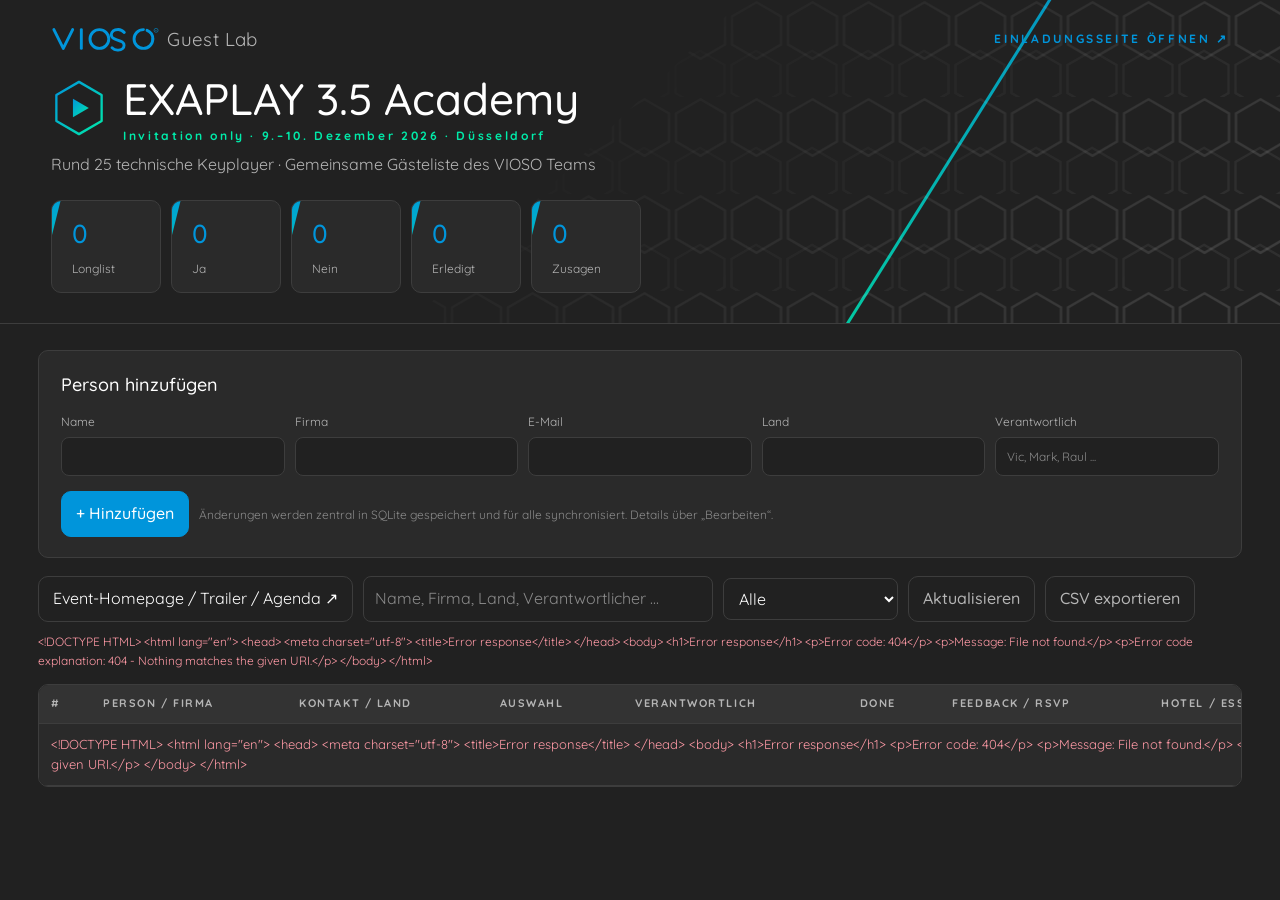
==== commit 835e76f3: "Apply VIOSO corporate design and fix broken links - Shared static/vioso.css with the styleguide toke" ====
--- a/index.html
+++ b/index.html
@@ -1,22 +1,76 @@
-<!doctype html><html lang="de"><head><meta charset="utf-8"><meta name="viewport" content="width=device-width,initial-scale=1"><title>EXAPLAY 3.5 Academy · Guest Lab</title><style>
-:root{font-family:Inter,Segoe UI,Arial,sans-serif;color:#edf5fa;background:#08141d}*{box-sizing:border-box}body{margin:0}header{padding:28px 4vw;background:linear-gradient(110deg,#11364c,#08141d);border-bottom:1px solid #315166}h1{margin:8px 0;font-size:32px}.sub{color:#9cbaca}.wrap{padding:20px 3vw;max-width:1650px;margin:auto}.stats,.toolbar,.actions{display:flex;flex-wrap:wrap;gap:10px;align-items:center}.stats{margin-top:20px}.stat{padding:12px 20px;border:1px solid #38586c;border-radius:9px;background:#142b39}.stat b{display:block;font-size:24px}.stat span{font-size:12px;color:#9ab6c6}button,input,textarea,select{font:inherit}button{cursor:pointer;border:1px solid #41687d;background:#193849;color:#eefaff;padding:9px 12px;border-radius:8px}button:hover{background:#285368}.accent{background:#15b4db;color:#06212d;font-weight:750}.danger{color:#ffb8ba}.toolbar{margin-bottom:16px}input,textarea,select{border:1px solid #426175;border-radius:7px;background:#102532;color:#eef7ff;padding:9px;width:100%}input[type=checkbox]{width:20px;height:20px;accent-color:#20b5db}.search{max-width:350px}.filter{width:175px}.tablewrap{overflow:auto;border:1px solid #335465;border-radius:11px;max-height:69vh}table{width:100%;min-width:1540px;border-collapse:collapse}td,th{padding:10px;border-bottom:1px solid #294859;text-align:left;vertical-align:top}th{position:sticky;top:0;background:#173447;color:#b4d4e3;font-size:12px;z-index:2}td{font-size:13px}td small{display:block;color:#98b4c1;margin-top:4px}td strong{font-size:14px}.vote{display:flex;gap:3px}.vote button{padding:5px 8px}.active{outline:2px solid #19c3ec}.narrow{width:135px}.wide{min-width:240px}.row-action{display:flex;gap:6px}.panel{margin-top:20px;padding:17px;background:#122938;border:1px solid #34586a;border-radius:10px}.fields{display:grid;grid-template-columns:repeat(5,minmax(140px,1fr));gap:10px;margin-top:12px}.fields label{font-size:12px;color:#a9c7d5}.fields input,.fields select{margin-top:6px}.hint{font-size:12px;color:#a8c2ce}.ok{color:#70edbd}.err{color:#ffaaa9}.invitation{min-height:85px}.note{min-height:65px}dialog{background:#112838;color:#ecf8ff;border:1px solid #4b7a90;border-radius:12px;max-width:min(800px,96vw);width:100%}dialog::backdrop{background:#000b}.modalgrid{display:grid;grid-template-columns:1fr 1fr;gap:13px}.modalgrid label{font-size:12px;color:#acd0df}.modalgrid label>*{margin-top:5px}.span2{grid-column:1/-1}a{color:#68d8f5} @media(max-width:750px){.fields{grid-template-columns:1fr 1fr}.modalgrid{grid-template-columns:1fr}.span2{grid-column:auto}}
-/* VIOSO design */
-body{background:radial-gradient(ellipse at 80% 0,#164566,transparent 45%),#071521}header{background:linear-gradient(110deg,#061c2d,#174765);border-bottom:3px solid #08a9e7}header h1{font-size:clamp(30px,4vw,52px);font-weight:850;letter-spacing:-.05em}.stat{border-left:4px solid #06b8e8}.panel{border-left:5px solid #21c9ec;background:linear-gradient(120deg,#153a52,#102738)}.panel>strong{font-size:20px}button{font-weight:750}button:hover{border-color:#21c9ec}.accent{background:#049dd8;color:#fff}.tablewrap{border-color:#3685aa}th{background:#113e56;color:white;text-transform:uppercase;letter-spacing:.045em}tbody tr:nth-child(odd){background:#0b2233}tbody tr:nth-child(even){background:#102d3e}tbody tr:hover{background:#16485f}.vote{gap:5px;min-width:210px}.vote button{min-width:62px;padding:10px;font-weight:850;opacity:.72}.vote button[data-decision="Ja"]{border-color:#35ac83;color:#a6f9d8}.vote button[data-decision="Nein"]{border-color:#bf5067;color:#ffc0c7}.vote button[data-decision="Offen"]{border-color:#bf964a;color:#ffe0a4}.vote button.selected{opacity:1}.vote button.selected[data-decision="Ja"]{background:#18cc8a;color:#073322}.vote button.selected[data-decision="Nein"]{background:#ff667a;color:#37111a}.vote button.selected[data-decision="Offen"]{background:#e6b85d;color:#352306}.status{display:inline-block;border-radius:30px;padding:5px 10px;background:#40576b;font-size:12px;font-weight:800}.status-Zusage{background:#12563b;color:#bbffe2}.status-Absage{background:#632b40;color:#ffd1d8}.status-Vielleicht{background:#665029;color:#ffe2a9}.action-btn{background:#0679a4;color:#fff;border-color:#20c9e8}dialog{background:#0e293c;border-color:#44a1c8}#emailDialog{max-width:min(900px,96vw)}#emailText{min-height:420px;line-height:1.6;resize:vertical}
+<!doctype html><html lang="de"><head><meta charset="utf-8"><meta name="viewport" content="width=device-width,initial-scale=1"><title>EXAPLAY 3.5 Academy · Guest Lab · VIOSO</title>
+<link rel="icon" type="image/svg+xml" href="/static/favicon.svg">
+<link rel="preconnect" href="https://fonts.googleapis.com"><link rel="preconnect" href="https://fonts.gstatic.com" crossorigin>
+<link rel="stylesheet" href="https://fonts.googleapis.com/css2?family=Quicksand:wght@400;500;700&display=swap">
+<link rel="stylesheet" href="/static/vioso.css">
+<style>
+header{padding:26px 4vw 30px;background:var(--vioso-bg);border-bottom:1px solid var(--vioso-line)}
+.brandbar{display:flex;align-items:center;justify-content:space-between;gap:16px;flex-wrap:wrap;margin-bottom:22px}
+.brandbar .vioso-wordmark{font-size:26px}
+.title{display:flex;align-items:center;gap:16px}
+.title img{width:56px;height:56px;flex:none}
+.title h1{font-size:clamp(28px,3.6vw,44px);margin:0}
+.title h1 small{display:block;font-size:12px;letter-spacing:.22em;color:var(--vioso-green);font-weight:700;margin-top:4px}
+.sub{color:var(--vioso-muted);margin-top:10px}
+.wrap{padding:22px 3vw 40px;max-width:1650px;margin:auto}
+.stats,.toolbar,.actions{display:flex;flex-wrap:wrap;gap:10px;align-items:center}
+.stats{margin-top:22px}
+.stat{padding:12px 20px;min-width:110px;border-radius:var(--radius);background:var(--vioso-bg-2);border:1px solid var(--vioso-line);position:relative;overflow:hidden}
+.stat::before{content:"";position:absolute;left:-10px;top:-12px;bottom:-12px;width:7px;background:var(--vioso-gradient);transform:rotate(14deg)}
+.stat b{display:block;font-size:26px;font-weight:500;color:var(--vioso-blue)}
+.stat span{font-size:12px;color:var(--vioso-muted)}
+.toolbar{margin:18px 0 14px}
+.toolbar a.btn{display:inline-block;padding:9px 14px;border:1px solid var(--vioso-line);border-radius:var(--radius);color:var(--vioso-text)}
+.toolbar a.btn:hover{border-color:var(--vioso-blue)}
+.search{max-width:350px}.filter{width:175px}
+.tablewrap{overflow:auto;border:1px solid var(--vioso-line);border-radius:var(--radius);max-height:69vh;background:var(--vioso-bg-2)}
+table{width:100%;min-width:1540px;border-collapse:collapse}
+td,th{padding:10px 12px;border-bottom:1px solid var(--vioso-line);text-align:left;vertical-align:top}
+th{position:sticky;top:0;background:var(--vioso-bg-3);color:var(--vioso-muted);font-size:11px;font-weight:700;letter-spacing:.14em;text-transform:uppercase;z-index:2}
+td{font-size:13px;color:var(--vioso-text)}
+td small{display:block;color:var(--vioso-dim);margin-top:4px}
+td strong{font-size:14px;font-weight:500}
+tbody tr:hover{background:var(--vioso-bg-3)}
+.vote{display:flex;gap:5px;min-width:200px}
+.vote button{min-width:58px;padding:7px 9px;font-size:12px;border-color:var(--vioso-line);color:var(--vioso-muted)}
+.vote button:hover{background:transparent;border-color:var(--vioso-blue);color:#fff}
+.vote button.selected[data-decision="Ja"]{background:var(--vioso-green);border-color:var(--vioso-green);color:var(--vioso-bg)}
+.vote button.selected[data-decision="Nein"]{background:#6b6b6b;border-color:#6b6b6b;color:#fff}
+.vote button.selected[data-decision="Offen"]{background:var(--vioso-blue);border-color:var(--vioso-blue);color:#fff}
+.panel{margin-top:4px;padding:20px 22px;background:var(--vioso-bg-2);border:1px solid var(--vioso-line);border-radius:var(--radius)}
+.panel>strong{font-size:18px;font-weight:500}
+.fields{display:grid;grid-template-columns:repeat(5,minmax(140px,1fr));gap:10px;margin-top:12px}
+.fields label{font-size:12px;color:var(--vioso-muted)}
+.fields input,.fields select{margin-top:6px}
+.invitation{min-height:85px}.note{min-height:65px}
+dialog{background:var(--vioso-bg-2);color:var(--vioso-text);border:1px solid var(--vioso-line);border-radius:14px;max-width:min(800px,96vw);width:100%;padding:24px}
+dialog::backdrop{background:#000c}
+dialog h2{font-size:24px}
+.modalgrid{display:grid;grid-template-columns:1fr 1fr;gap:13px}
+.modalgrid label{font-size:12px;color:var(--vioso-muted)}
+.modalgrid label>*{margin-top:5px}
+.span2{grid-column:1/-1}
+#emailDialog{max-width:min(900px,96vw)}
+#emailText{min-height:360px;line-height:1.6;resize:vertical}
+@media(max-width:750px){.fields{grid-template-columns:1fr 1fr}.modalgrid{grid-template-columns:1fr}.span2{grid-column:auto}}
 </style></head>
-<body><header><div style="letter-spacing:.2em;color:#51cdeb;font-size:12px;font-weight:bold">VIOSO / GUEST LAB</div><h1><img src="https://media.githubusercontent.com/media/fritscherman/exagit/main/exaplay_frontend/src/assets/icon_exaplay.png" alt="EXAPLAY icon" style="width:50px;height:50px;vertical-align:middle;margin-right:12px;object-fit:contain">EXAPLAY 3.5 ACADEMY</h1><div class="sub">9.–10. Dezember 2026 · 25 technische Keyplayer · Gemeinsame Gästeliste</div><div class="stats"><div class="stat"><b id="total">0</b><span>Longlist</span></div><div class="stat"><b id="yes">0</b><span>Ja</span></div><div class="stat"><b id="no">0</b><span>Nein</span></div><div class="stat"><b id="invited">0</b><span>Erledigt</span></div><div class="stat"><b id="confirmed">0</b><span>Zusagen</span></div></div></header>
-<main class="wrap"><section class="panel"><strong>+ Person hinzufügen</strong><div class="fields"><label>Name<input id="newName"></label><label>Firma<input id="newCompany"></label><label>E-Mail<input id="newEmail" type="email"></label><label>Land<input id="newCountry"></label><label>Verantwortlich<input id="newOwner" placeholder="Vic, Mark, Raul ..."></label></div><div class="actions" style="margin-top:15px"><button class="accent" onclick="add()">+ Hinzufügen</button><span class="hint">Änderungen werden zentral in SQLite gespeichert und für alle synchronisiert. Details über „Bearbeiten“.</span></div></section><div class="toolbar" style="margin-top:18px"><a href="/event" target="_blank" style="padding:10px;border:1px solid #42778e;border-radius:8px">Event-Homepage / Trailer / Agenda ↗</a><input class="search" id="q" placeholder="Name, Firma, Land, Verantwortlicher ..."><select class="filter" id="f"><option>Alle</option><option>Ja</option><option>Nein</option><option>Offen</option></select><button onclick="load()">Aktualisieren</button><button onclick="csv()">CSV exportieren</button><span class="hint" id="sync">Verbinde ...</span></div><div class="tablewrap"><table><thead><tr><th>#</th><th>Person / Firma</th><th>Kontakt / Land</th><th>Auswahl</th><th>Verantwortlich</th><th>Done</th><th>Feedback / RSVP</th><th>Hotel / Essen</th><th>Einladung / Details</th></tr></thead><tbody id="rows"></tbody></table></div>
+<body><header class="ray hex"><div class="brandbar"><a class="vioso-wordmark" href="https://www.vioso.com/" target="_blank" rel="noopener noreferrer" aria-label="VIOSO website"><svg viewBox="0 0 300 72" aria-hidden="true"><g fill="none" stroke="currentColor" stroke-width="8" stroke-linecap="round" stroke-linejoin="round"><path d="M8 10 34 62 60 10"/><path d="M84 10v52"/><circle cx="134" cy="36" r="26"/><path d="M203 18c-6-7-16-10-25-7-9 3-13 11-10 18 4 9 20 9 29 15 7 5 7 14 1 19-7 6-21 5-29-3"/><path d="M256 10a26 26 0 1 0 26 26"/><path d="M266 12a26 26 0 0 1 16 24"/></g><circle cx="291" cy="12" r="5.5" fill="none" stroke="currentColor" stroke-width="1.6"/><text x="291" y="14.6" font-family="Arial,sans-serif" font-size="7" text-anchor="middle" fill="currentColor">R</text></svg><span>Guest Lab</span></a><a class="eyebrow" href="/event" target="_blank" rel="noopener">Einladungsseite öffnen ↗</a></div>
+<div class="title"><img src="/static/exaplay-icon.svg" alt="EXAPLAY 3.5"><h1>EXAPLAY 3.5 Academy<small>Invitation only · 9.–10. Dezember 2026 · Düsseldorf</small></h1></div>
+<div class="sub">Rund 25 technische Keyplayer · Gemeinsame Gästeliste des VIOSO Teams</div>
+<div class="stats"><div class="stat"><b id="total">0</b><span>Longlist</span></div><div class="stat"><b id="yes">0</b><span>Ja</span></div><div class="stat"><b id="no">0</b><span>Nein</span></div><div class="stat"><b id="invited">0</b><span>Erledigt</span></div><div class="stat"><b id="confirmed">0</b><span>Zusagen</span></div></div></header>
+<main class="wrap"><section class="panel"><strong>Person hinzufügen</strong><div class="fields"><label>Name<input id="newName"></label><label>Firma<input id="newCompany"></label><label>E-Mail<input id="newEmail" type="email"></label><label>Land<input id="newCountry"></label><label>Verantwortlich<input id="newOwner" placeholder="Vic, Mark, Raul ..."></label></div><div class="actions" style="margin-top:15px"><button class="accent" onclick="add()">+ Hinzufügen</button><span class="hint">Änderungen werden zentral in SQLite gespeichert und für alle synchronisiert. Details über „Bearbeiten“.</span></div></section><div class="toolbar"><a class="btn" href="/event" target="_blank" rel="noopener">Event-Homepage / Trailer / Agenda ↗</a><input class="search" id="q" placeholder="Name, Firma, Land, Verantwortlicher ..."><select class="filter" id="f"><option>Alle</option><option>Ja</option><option>Nein</option><option>Offen</option></select><button class="ghost" onclick="load()">Aktualisieren</button><button class="ghost" onclick="csv()">CSV exportieren</button><span class="hint" id="sync">Verbinde ...</span></div><div class="tablewrap"><table><thead><tr><th>#</th><th>Person / Firma</th><th>Kontakt / Land</th><th>Auswahl</th><th>Verantwortlich</th><th>Done</th><th>Feedback / RSVP</th><th>Hotel / Essen</th><th>Einladung / Details</th></tr></thead><tbody id="rows"></tbody></table></div>
 </main>
-<dialog id="editDialog"><form method="dialog" onsubmit="return false"><h2 id="editHeading"></h2><div class="modalgrid" id="editFields"></div><div class="actions" style="margin-top:16px"><button type="button" onclick="openInvitation()">E-Mail erstellen / bearbeiten</button><button class="accent" type="button" onclick="saveDialog()">Änderungen speichern</button><button type="button" onclick="editDialog.close()">Abbrechen</button><button class="danger" type="button" onclick="removeGuest()">Person löschen</button></div></form></dialog>
-<dialog id="emailDialog"><h2>Persönliche Einladung</h2><p id="emailGuest" class="hint"></p><div class="modalgrid"><label>Sprache<select id="emailLanguage"><option value="en">English</option><option value="de">Deutsch</option></select></label><label>Empfänger<input id="emailTo"></label><label class="span2">Betreff<input id="emailSubject"></label><label class="span2">E-Mail-Text<textarea id="emailText" style="min-height:360px"></textarea></label></div><div class="actions" style="margin-top:16px"><button onclick="makeInvitation()">Text generieren</button><button class="accent" onclick="saveInvitation()">Text speichern</button><button onclick="copyInvitation()">Kopieren</button><button onclick="mailtoInvitation()">E-Mail öffnen</button><button onclick="cancelInvitation()">Schließen</button></div><p class="hint">Die E-Mail wird nicht automatisch versendet.</p></dialog>
+<dialog id="editDialog"><form method="dialog" onsubmit="return false"><h2 id="editHeading"></h2><div class="modalgrid" id="editFields"></div><div class="actions" style="margin-top:16px"><button type="button" class="ghost" onclick="openInvitation()">E-Mail erstellen / bearbeiten</button><button class="accent" type="button" onclick="saveDialog()">Änderungen speichern</button><button type="button" class="ghost" onclick="editDialog.close()">Abbrechen</button><button class="danger" type="button" onclick="removeGuest()">Person löschen</button></div></form></dialog>
+<dialog id="emailDialog"><h2>Persönliche Einladung</h2><p id="emailGuest" class="hint"></p><div class="modalgrid"><label>Sprache<select id="emailLanguage"><option value="en">English</option><option value="de">Deutsch</option></select></label><label>Empfänger<input id="emailTo"></label><label class="span2">Betreff<input id="emailSubject"></label><label class="span2">E-Mail-Text<textarea id="emailText"></textarea></label></div><div class="actions" style="margin-top:16px"><button class="ghost" onclick="makeInvitation()">Text generieren</button><button class="accent" onclick="saveInvitation()">Text speichern</button><button class="ghost" onclick="copyInvitation()">Kopieren</button><button class="ghost" onclick="mailtoInvitation()">E-Mail öffnen</button><button class="ghost" onclick="cancelInvitation()">Schließen</button></div><p class="hint">Die E-Mail wird nicht automatisch versendet.</p></dialog>
 <script>
 let data=[],current=null,editing=false;const $=id=>document.getElementById(id);const esc=s=>String(s??'').replace(/[&<>"']/g,c=>({'&':'&amp;','<':'&lt;','>':'&gt;','"':'&quot;',"'":'&#39;'}[c]));
 async function api(path,options={}){const r=await fetch('/api'+path,{headers:{'Content-Type':'application/json'},...options});if(!r.ok)throw Error(await r.text());return r.json()}
-async function load(){if(editing)return;try{data=await api('/guests');draw();$('sync').textContent='Synchronisiert '+new Date().toLocaleTimeString('de-DE');$('sync').className='hint ok'}catch(e){let msg=e.message;if(msg.includes('Configure APP_USER and APP_PASSWORD'))msg='Server nicht konfiguriert: APP_USER und APP_PASSWORD im Coolify-Service guestlab als Umgebungsvariablen setzen und neu deployen. Die Gaesteliste ist nicht leer, sondern derzeit nicht abrufbar.';$('sync').textContent=msg;$('sync').className='hint err';$('rows').innerHTML='<tr><td colspan="9" style="color:#ffb8ba">'+esc(msg)+'</td></tr>'}}
+async function load(){if(editing)return;try{data=await api('/guests');draw();$('sync').textContent='Synchronisiert '+new Date().toLocaleTimeString('de-DE');$('sync').className='hint ok'}catch(e){let msg=e.message;if(msg.includes('Configure APP_USER and APP_PASSWORD'))msg='Server nicht konfiguriert: APP_USER und APP_PASSWORD im Coolify-Service guestlab als Umgebungsvariablen setzen und neu deployen. Die Gaesteliste ist nicht leer, sondern derzeit nicht abrufbar.';$('sync').textContent=msg;$('sync').className='hint err';$('rows').innerHTML='<tr><td colspan="9" class="err">'+esc(msg)+'</td></tr>'}}
 async function patch(id,key,value){try{await api('/guests/'+id,{method:'PATCH',body:JSON.stringify({[key]:value})});await load()}catch(e){alert('Nicht gespeichert: '+e.message)}}
 function draw(){const shown=data.filter(g=>( $('f').value==='Alle'||g.decision===$('f').value)&&[g.name,g.company,g.email,g.country,g.owner,g.feedback].join(' ').toLowerCase().includes($('q').value.toLowerCase()));$('total').textContent=data.length;$('yes').textContent=data.filter(x=>x.decision==='Ja').length;$('no').textContent=data.filter(x=>x.decision==='Nein').length;$('invited').textContent=data.filter(x=>x.done).length;$('confirmed').textContent=data.filter(x=>x.rsvp==='Zusage').length;
 $('rows').innerHTML=shown.map((g,i)=>'<tr><td class="hint">'+(i+1)+'</td><td><strong>'+esc(g.name)+'</strong><small>'+esc(g.company)+'</small></td><td>'+ (g.email?'<a href="mailto:'+esc(g.email)+'">'+esc(g.email)+'</a>':'<span class="hint">Keine E-Mail</span>')+'<small>'+esc(g.country)+'</small></td><td><div class="vote">'+['Ja','Nein','Offen'].map(s=>'<button data-decision="'+s+'" '+(g.decision===s?'class="selected"':'')+' onclick="patch('+g.id+',\'decision\',\''+s+'\')">'+s+'</button>').join('')+'</div></td><td>'+esc(g.owner||'–')+'</td><td><input type="checkbox" '+(g.done?'checked':'')+' onchange="patch('+g.id+',\'done\',this.checked)"></td><td>'+esc(g.rsvp)+'<small>'+esc(g.feedback).slice(0,140)+'</small></td><td>'+esc(g.hotel||'–')+'<small>'+esc(g.food)+'</small></td><td><button onclick="openEdit('+g.id+')">Bearbeiten</button><small>'+esc(g.invitation).slice(0,85)+'</small></td></tr>').join('')||'<tr><td colspan="9">Keine Treffer</td></tr>'}
 function openEdit(id){current=data.find(g=>g.id===id);if(!current)return;editing=true;$('editHeading').textContent=current.name+' · '+current.company;const fields=[['name','Name'],['company','Firma'],['country','Land'],['email','E-Mail'],['owner','Verantwortlich'],['role','Rolle'],['priority','Priorität'],['plus_one','Weitere Gäste / +1'],['hotel','Hotel / Übernachtung'],['food','Essensvorliebe / Allergien'],['feedback','Feedback / Antwort'],['notes','Interne Notizen'],['invitation','Einladungstext']];$('editFields').innerHTML=fields.map(([k,label])=>'<label class="'+(['feedback','notes','invitation'].includes(k)?'span2':'')+'">'+label+(['feedback','notes','invitation'].includes(k)?'<textarea class="'+(k==='invitation'?'invitation':'note')+'" data-field="'+k+'">'+esc(current[k])+'</textarea>':'<input data-field="'+k+'" value="'+esc(current[k])+'">')+'</label>').join('')+'<label>Rückmeldung<select data-field="rsvp">'+['Offen','Zusage','Absage','Vielleicht'].map(x=>'<option '+(current.rsvp===x?'selected':'')+'>'+x+'</option>').join('')+'</select></label><label>Auswahl<select data-field="decision">'+['Offen','Ja','Nein'].map(x=>'<option '+(current.decision===x?'selected':'')+'>'+x+'</option>').join('')+'</select></label><label>Done<input type="checkbox" data-field="done" '+(current.done?'checked':'')+'></label>';$('editDialog').showModal()}
-const EMAIL_TEMPLATES={de:"Hallo {FIRST},\n\nich möchte Dich persönlich zu unserem exklusiven EXAPLAY 3.5 Academy, ausschließlich auf persönliche Einladung am 9. und 10. Dezember in Düsseldorf einladen. Wir bringen rund 25 ausgewählte technische Entscheider, Integratoren und Meinungsführer zusammen. Deine Erfahrungen bei {FIRM} und Deine Perspektive auf moderne Medienserver wären uns besonders wichtig.\n\nStatt langer Präsentationen gibt es drei kurze technische Showcases: Generators in the Wild, Stage & Output Handling sowie Calibration, Black Level & Image Quality. Anschließend stehen vier Stunden EXAPLAY 3.5 Experience Stations im Mittelpunkt – zum selbst Ausprobieren, Lernen und zum direkten Austausch mit unseren Entwicklern.\n\nDie Registrierung beginnt am 9. Dezember um 10:00 Uhr mit Kaffee und Snacks, das Programm um 11:00 Uhr. Am zweiten Tag geht es mit weiteren Hands-on-Sessions weiter.\n\nVIOSO übernimmt für eingeladene Teilnehmer das Hotel, Mittagessen, Snacks, Getränke sowie unser gemeinsames Abendessen.\n\nKannst Du mir sagen, ob Du teilnehmen kannst, ob Du eine Übernachtung benötigst und ob wir Essensvorlieben, Unverträglichkeiten oder andere Wünsche berücksichtigen sollen? Falls ein weiterer technisch erfahrener Kollege sinnvoll wäre, kannst Du ihn gerne vorschlagen – wir stimmen das individuell ab.\n\nDie vorläufige Agenda: https://explayday.coo.vioso.info/event\n\nIch würde mich sehr freuen, Dich dabei zu haben!\n\nViele Grüße\nBen",en:"Hi {FIRST},\n\nI'd love to personally invite you to our strictly invitation-only EXAPLAY 3.5 Academy in Düsseldorf on 9–10 December. We're bringing together just 25 carefully selected technical decision-makers, integrators and influential experts. Your perspective and experience at {FIRM} would mean a great deal to us.\n\nRather than long presentations, we'll have three short technical showcases: Generators in the Wild, Stage & Output Handling, and Calibration, Black Level & Image Quality. Then the focus shifts to four full hours of EXAPLAY 3.5 Experience Stations, where you can explore the software hands-on and exchange ideas directly with our engineers.\n\nRegistration begins at 10:00 on 9 December with coffee and snacks; the programme starts at 11:00. Day two offers more hands-on exploration and technical discussions.\n\nVIOSO will cover your hotel accommodation, lunch, snacks, refreshments and our group dinner.\n\nCould you let us know if you can attend, whether you need a hotel room, and whether you have any dietary preferences, allergies or other catering requirements? You're also welcome to suggest an additional technically experienced colleague; we'll coordinate this individually.\n\nProvisional agenda: https://explayday.coo.vioso.info/event\n\nIt would be great to have you there!\n\nBest,\nBen"};
+const EMAIL_TEMPLATES={de:"Hallo {FIRST},\n\nich möchte Dich persönlich zu unserem exklusiven EXAPLAY 3.5 Academy, ausschließlich auf persönliche Einladung am 9. und 10. Dezember in Düsseldorf einladen. Wir bringen rund 25 ausgewählte technische Entscheider, Integratoren und Meinungsführer zusammen. Deine Erfahrungen bei {FIRM} und Deine Perspektive auf moderne Medienserver wären uns besonders wichtig.\n\nStatt langer Präsentationen gibt es drei kurze technische Showcases: Generators in the Wild, Stage & Output Handling sowie Calibration, Black Level & Image Quality. Anschließend stehen vier Stunden EXAPLAY 3.5 Experience Stations im Mittelpunkt – zum selbst Ausprobieren, Lernen und zum direkten Austausch mit unseren Entwicklern.\n\nDie Registrierung beginnt am 9. Dezember um 10:00 Uhr mit Kaffee und Snacks, das Programm um 11:00 Uhr. Am zweiten Tag geht es mit weiteren Hands-on-Sessions weiter.\n\nVIOSO übernimmt für eingeladene Teilnehmer das Hotel, Mittagessen, Snacks, Getränke sowie unser gemeinsames Abendessen.\n\nKannst Du mir sagen, ob Du teilnehmen kannst, ob Du eine Übernachtung benötigst und ob wir Essensvorlieben, Unverträglichkeiten oder andere Wünsche berücksichtigen sollen? Falls ein weiterer technisch erfahrener Kollege sinnvoll wäre, kannst Du ihn gerne vorschlagen – wir stimmen das individuell ab.\n\nDie vorläufige Agenda: https://exaplayday.cool.vioso.info/event\n\nIch würde mich sehr freuen, Dich dabei zu haben!\n\nViele Grüße\nBen",en:"Hi {FIRST},\n\nI'd love to personally invite you to our strictly invitation-only EXAPLAY 3.5 Academy in Düsseldorf on 9–10 December. We're bringing together just 25 carefully selected technical decision-makers, integrators and influential experts. Your perspective and experience at {FIRM} would mean a great deal to us.\n\nRather than long presentations, we'll have three short technical showcases: Generators in the Wild, Stage & Output Handling, and Calibration, Black Level & Image Quality. Then the focus shifts to four full hours of EXAPLAY 3.5 Experience Stations, where you can explore the software hands-on and exchange ideas directly with our engineers.\n\nRegistration begins at 10:00 on 9 December with coffee and snacks; the programme starts at 11:00. Day two offers more hands-on exploration and technical discussions.\n\nVIOSO will cover your hotel accommodation, lunch, snacks, refreshments and our group dinner.\n\nCould you let us know if you can attend, whether you need a hotel room, and whether you have any dietary preferences, allergies or other catering requirements? You're also welcome to suggest an additional technically experienced colleague; we'll coordinate this individually.\n\nProvisional agenda: https://exaplayday.cool.vioso.info/event\n\nIt would be great to have you there!\n\nBest,\nBen"};
 let switchingToEmail=false;
 function openInvitation(){if(!current)return;const e=$('editFields'),get=k=>e.querySelector('[data-field="'+k+'"]')?.value||'';$('emailGuest').textContent=get('name')+' · '+get('company');$('emailTo').value=get('email');$('emailLanguage').value=['DE','AT','CH'].includes(get('country'))?'de':'en';$('emailSubject').value='Personal invitation: EXAPLAY 3.5 Academy';$('emailText').value=get('invitation');editing=true;switchingToEmail=true;$('editDialog').close();$('emailDialog').showModal();}
 function makeInvitation(){const lang=$('emailLanguage').value,parts=$('emailGuest').textContent.split(' · '),first=(parts[0]||'').split(' ')[0],firm=parts[1]||'your company';if($('emailText').value.trim()&&!confirm('Vorhandenen Text ersetzen?'))return;$('emailSubject').value=lang==='de'?'Persönliche Einladung: EXAPLAY 3.5 Academy':'Personal invitation: EXAPLAY 3.5 Academy';$('emailText').value=EMAIL_TEMPLATES[lang].replaceAll('{FIRST}',first).replaceAll('{FIRM}',firm);}
--- a/static/vioso.css
+++ b/static/vioso.css
@@ -0,0 +1,60 @@
+/* VIOSO corporate design tokens – based on VIOSO Styleguide 22.2 */
+:root{
+  --vioso-blue:#0095db;
+  --vioso-green:#00eaa9;
+  --vioso-bg:#212121;
+  --vioso-bg-2:#2a2a2a;
+  --vioso-bg-3:#333333;
+  --vioso-line:#3d3d3d;
+  --vioso-text:#ffffff;
+  --vioso-muted:#b5b5b5;
+  --vioso-dim:#8a8a8a;
+  --vioso-gradient:linear-gradient(135deg,var(--vioso-blue),var(--vioso-green));
+  --radius:10px;
+  --font:"Quicksand","Segoe UI",Arial,sans-serif;
+}
+*{box-sizing:border-box}
+html{-webkit-text-size-adjust:100%}
+body{margin:0;background:var(--vioso-bg);color:var(--vioso-text);font:400 16px/1.6 var(--font)}
+h1,h2,h3,h4{font-weight:500;color:var(--vioso-text);margin:0 0 .4em;line-height:1.15}
+h1{font-size:clamp(34px,5vw,60px)}
+h2{font-size:clamp(26px,3.4vw,38px)}
+h3{font-size:20px}
+p{color:var(--vioso-muted);margin:.4em 0 1em}
+a{color:var(--vioso-blue);text-decoration:none}
+a:hover{color:var(--vioso-green)}
+strong{font-weight:700}
+.blue{color:var(--vioso-blue)}
+.green{color:var(--vioso-green)}
+.eyebrow{font-size:12px;letter-spacing:.22em;text-transform:uppercase;color:var(--vioso-blue);font-weight:700}
+/* Wordmark: VIOSO always set in capital letters, horizontal only */
+.vioso-wordmark{display:inline-flex;align-items:center;gap:.3em;font-family:var(--font);font-weight:500;letter-spacing:.06em;color:var(--vioso-blue);text-decoration:none;line-height:1}
+.vioso-wordmark svg{height:1em;width:auto;display:block}
+.vioso-wordmark span{color:var(--vioso-muted);font-weight:400;letter-spacing:.02em;font-size:.72em}
+/* Oblique line – a ray of light, always diagonal */
+.ray{position:relative;overflow:hidden}
+.ray::before{content:"";position:absolute;inset:-40% auto -40% 74%;width:3px;background:var(--vioso-gradient);transform:rotate(32deg);transform-origin:center;opacity:.9;pointer-events:none}
+/* Hexagon pattern – derived from the software icon shape */
+.hex{position:relative}
+.hex::after{content:"";position:absolute;inset:0;pointer-events:none;background-image:url("data:image/svg+xml;utf8,<svg xmlns='http://www.w3.org/2000/svg' width='56' height='97' viewBox='0 0 56 97'><g fill='none' stroke='%23ffffff' stroke-opacity='.07' stroke-width='2.4'><path d='M28 2.3 52.5 16.4v28.2L28 58.8 3.5 44.6V16.4z'/><path d='M28 50.8 52.5 64.9v28.2L28 107.3 3.5 93.1V64.9z'/><path d='M-27 50.8-2.5 64.9v28.2L-27 107.3-51.5 93.1V64.9z' transform='translate(56 -48.5)'/></g></svg>");background-size:56px 97px;clip-path:polygon(58% 0,100% 0,100% 100%,32% 100%);-webkit-mask-image:linear-gradient(135deg,transparent 35%,#000 100%);mask-image:linear-gradient(135deg,transparent 35%,#000 100%)}
+.hex>*{position:relative;z-index:1}
+/* Controls */
+button,input,textarea,select{font:inherit;font-family:var(--font)}
+button{cursor:pointer;border:1px solid var(--vioso-blue);background:transparent;color:var(--vioso-text);padding:9px 14px;border-radius:var(--radius);font-weight:500;transition:background .15s,color .15s,border-color .15s}
+button:hover{background:var(--vioso-blue);color:#fff}
+button:focus-visible,input:focus-visible,select:focus-visible,textarea:focus-visible{outline:2px solid var(--vioso-green);outline-offset:1px}
+.accent{background:var(--vioso-blue);border-color:var(--vioso-blue);color:#fff}
+.accent:hover{background:var(--vioso-green);border-color:var(--vioso-green);color:var(--vioso-bg)}
+.ghost{border-color:var(--vioso-line);color:var(--vioso-muted)}
+.ghost:hover{border-color:var(--vioso-blue);background:transparent;color:#fff}
+.danger{border-color:#8a3a46;color:#ff9aa6}
+.danger:hover{background:#a63a4a;border-color:#a63a4a;color:#fff}
+input,textarea,select{border:1px solid var(--vioso-line);border-radius:8px;background:var(--vioso-bg);color:var(--vioso-text);padding:9px 11px;width:100%}
+input::placeholder,textarea::placeholder{color:var(--vioso-dim)}
+input[type=checkbox]{width:20px;height:20px;accent-color:var(--vioso-blue)}
+.card{background:var(--vioso-bg-2);border:1px solid var(--vioso-line);border-radius:var(--radius)}
+.hint{font-size:12px;color:var(--vioso-dim)}
+.ok{color:var(--vioso-green)}
+.err{color:#ff9aa6}
+.foot{font-size:13px;color:var(--vioso-dim)}
+@media(max-width:900px){.ray::before{display:none}}
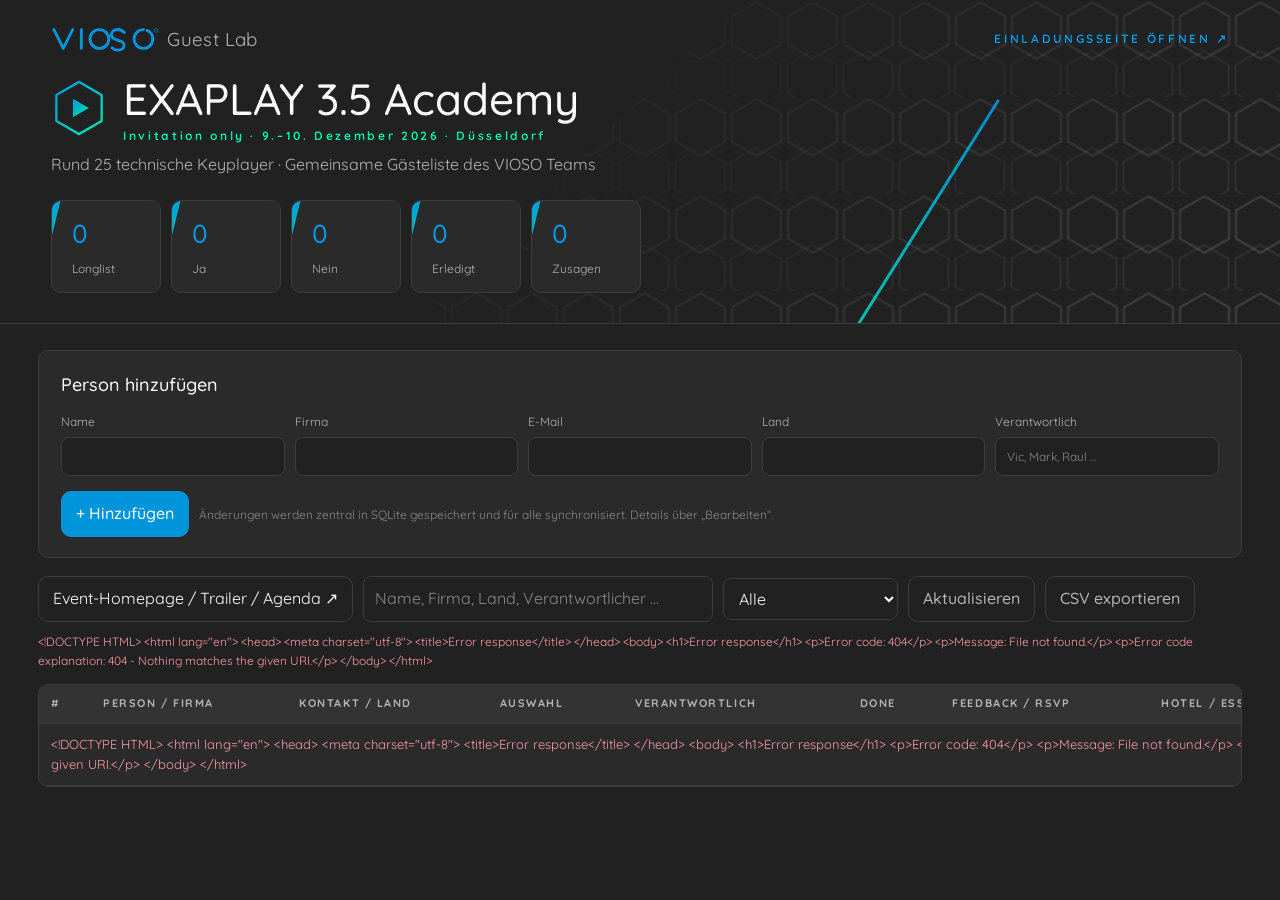
==== commit 0faa91fc: "Dedicated e-mail button per guest, personal bilingual invitation, EN/DE event page - Guest list: 'E-" ====
--- a/index.html
+++ b/index.html
@@ -42,7 +42,7 @@
 .fields{display:grid;grid-template-columns:repeat(5,minmax(140px,1fr));gap:10px;margin-top:12px}
 .fields label{font-size:12px;color:var(--vioso-muted)}
 .fields input,.fields select{margin-top:6px}
-.invitation{min-height:85px}.note{min-height:65px}
+.row-action{display:flex;gap:6px;flex-wrap:wrap}.row-action button{padding:6px 10px;font-size:12px;white-space:nowrap}.invitation{min-height:85px}.note{min-height:65px}
 dialog{background:var(--vioso-bg-2);color:var(--vioso-text);border:1px solid var(--vioso-line);border-radius:14px;max-width:min(800px,96vw);width:100%;padding:24px}
 dialog::backdrop{background:#000c}
 dialog h2{font-size:24px}
@@ -61,27 +61,33 @@
 <main class="wrap"><section class="panel"><strong>Person hinzufügen</strong><div class="fields"><label>Name<input id="newName"></label><label>Firma<input id="newCompany"></label><label>E-Mail<input id="newEmail" type="email"></label><label>Land<input id="newCountry"></label><label>Verantwortlich<input id="newOwner" placeholder="Vic, Mark, Raul ..."></label></div><div class="actions" style="margin-top:15px"><button class="accent" onclick="add()">+ Hinzufügen</button><span class="hint">Änderungen werden zentral in SQLite gespeichert und für alle synchronisiert. Details über „Bearbeiten“.</span></div></section><div class="toolbar"><a class="btn" href="/event" target="_blank" rel="noopener">Event-Homepage / Trailer / Agenda ↗</a><input class="search" id="q" placeholder="Name, Firma, Land, Verantwortlicher ..."><select class="filter" id="f"><option>Alle</option><option>Ja</option><option>Nein</option><option>Offen</option></select><button class="ghost" onclick="load()">Aktualisieren</button><button class="ghost" onclick="csv()">CSV exportieren</button><span class="hint" id="sync">Verbinde ...</span></div><div class="tablewrap"><table><thead><tr><th>#</th><th>Person / Firma</th><th>Kontakt / Land</th><th>Auswahl</th><th>Verantwortlich</th><th>Done</th><th>Feedback / RSVP</th><th>Hotel / Essen</th><th>Einladung / Details</th></tr></thead><tbody id="rows"></tbody></table></div>
 </main>
 <dialog id="editDialog"><form method="dialog" onsubmit="return false"><h2 id="editHeading"></h2><div class="modalgrid" id="editFields"></div><div class="actions" style="margin-top:16px"><button type="button" class="ghost" onclick="openInvitation()">E-Mail erstellen / bearbeiten</button><button class="accent" type="button" onclick="saveDialog()">Änderungen speichern</button><button type="button" class="ghost" onclick="editDialog.close()">Abbrechen</button><button class="danger" type="button" onclick="removeGuest()">Person löschen</button></div></form></dialog>
-<dialog id="emailDialog"><h2>Persönliche Einladung</h2><p id="emailGuest" class="hint"></p><div class="modalgrid"><label>Sprache<select id="emailLanguage"><option value="en">English</option><option value="de">Deutsch</option></select></label><label>Empfänger<input id="emailTo"></label><label class="span2">Betreff<input id="emailSubject"></label><label class="span2">E-Mail-Text<textarea id="emailText"></textarea></label></div><div class="actions" style="margin-top:16px"><button class="ghost" onclick="makeInvitation()">Text generieren</button><button class="accent" onclick="saveInvitation()">Text speichern</button><button class="ghost" onclick="copyInvitation()">Kopieren</button><button class="ghost" onclick="mailtoInvitation()">E-Mail öffnen</button><button class="ghost" onclick="cancelInvitation()">Schließen</button></div><p class="hint">Die E-Mail wird nicht automatisch versendet.</p></dialog>
+<dialog id="emailDialog"><h2>Persönliche Einladung</h2><p id="emailGuest" class="hint"></p><div class="modalgrid"><label>Sprache<select id="emailLanguage"><option value="en">English (main)</option><option value="de">Deutsch</option></select></label><label>Empfänger<input id="emailTo"></label><label>Anrede / Vorname<input id="emailFirst" placeholder="z.B. Chris"></label><label>Absender (Du)<input id="emailSender" placeholder="Ben"></label><label class="span2">Persönlicher Bezug (optional, wird in den Text eingebaut)<input id="emailHook" placeholder="z.B. our chat at ISE about multi-projector calibration / unser Gespräch auf der ISE"></label><label class="span2">Betreff<input id="emailSubject"></label><label class="span2">E-Mail-Text<textarea id="emailText"></textarea></label></div><div class="actions" style="margin-top:16px"><button class="accent" onclick="makeInvitation()">Text generieren</button><button onclick="saveInvitation()">Text speichern</button><button class="ghost" onclick="copyInvitation()">Kopieren</button><button class="ghost" onclick="mailtoInvitation()">E-Mail öffnen</button><button class="ghost" onclick="cancelInvitation()">Schließen</button></div><p class="hint">Englisch ist die Hauptsprache. Die E-Mail wird nicht automatisch versendet.</p></dialog>
 <script>
 let data=[],current=null,editing=false;const $=id=>document.getElementById(id);const esc=s=>String(s??'').replace(/[&<>"']/g,c=>({'&':'&amp;','<':'&lt;','>':'&gt;','"':'&quot;',"'":'&#39;'}[c]));
 async function api(path,options={}){const r=await fetch('/api'+path,{headers:{'Content-Type':'application/json'},...options});if(!r.ok)throw Error(await r.text());return r.json()}
 async function load(){if(editing)return;try{data=await api('/guests');draw();$('sync').textContent='Synchronisiert '+new Date().toLocaleTimeString('de-DE');$('sync').className='hint ok'}catch(e){let msg=e.message;if(msg.includes('Configure APP_USER and APP_PASSWORD'))msg='Server nicht konfiguriert: APP_USER und APP_PASSWORD im Coolify-Service guestlab als Umgebungsvariablen setzen und neu deployen. Die Gaesteliste ist nicht leer, sondern derzeit nicht abrufbar.';$('sync').textContent=msg;$('sync').className='hint err';$('rows').innerHTML='<tr><td colspan="9" class="err">'+esc(msg)+'</td></tr>'}}
 async function patch(id,key,value){try{await api('/guests/'+id,{method:'PATCH',body:JSON.stringify({[key]:value})});await load()}catch(e){alert('Nicht gespeichert: '+e.message)}}
 function draw(){const shown=data.filter(g=>( $('f').value==='Alle'||g.decision===$('f').value)&&[g.name,g.company,g.email,g.country,g.owner,g.feedback].join(' ').toLowerCase().includes($('q').value.toLowerCase()));$('total').textContent=data.length;$('yes').textContent=data.filter(x=>x.decision==='Ja').length;$('no').textContent=data.filter(x=>x.decision==='Nein').length;$('invited').textContent=data.filter(x=>x.done).length;$('confirmed').textContent=data.filter(x=>x.rsvp==='Zusage').length;
-$('rows').innerHTML=shown.map((g,i)=>'<tr><td class="hint">'+(i+1)+'</td><td><strong>'+esc(g.name)+'</strong><small>'+esc(g.company)+'</small></td><td>'+ (g.email?'<a href="mailto:'+esc(g.email)+'">'+esc(g.email)+'</a>':'<span class="hint">Keine E-Mail</span>')+'<small>'+esc(g.country)+'</small></td><td><div class="vote">'+['Ja','Nein','Offen'].map(s=>'<button data-decision="'+s+'" '+(g.decision===s?'class="selected"':'')+' onclick="patch('+g.id+',\'decision\',\''+s+'\')">'+s+'</button>').join('')+'</div></td><td>'+esc(g.owner||'–')+'</td><td><input type="checkbox" '+(g.done?'checked':'')+' onchange="patch('+g.id+',\'done\',this.checked)"></td><td>'+esc(g.rsvp)+'<small>'+esc(g.feedback).slice(0,140)+'</small></td><td>'+esc(g.hotel||'–')+'<small>'+esc(g.food)+'</small></td><td><button onclick="openEdit('+g.id+')">Bearbeiten</button><small>'+esc(g.invitation).slice(0,85)+'</small></td></tr>').join('')||'<tr><td colspan="9">Keine Treffer</td></tr>'}
+$('rows').innerHTML=shown.map((g,i)=>'<tr><td class="hint">'+(i+1)+'</td><td><strong>'+esc(g.name)+'</strong><small>'+esc(g.company)+'</small></td><td>'+ (g.email?'<a href="mailto:'+esc(g.email)+'">'+esc(g.email)+'</a>':'<span class="hint">Keine E-Mail</span>')+'<small>'+esc(g.country)+'</small></td><td><div class="vote">'+['Ja','Nein','Offen'].map(s=>'<button data-decision="'+s+'" '+(g.decision===s?'class="selected"':'')+' onclick="patch('+g.id+',\'decision\',\''+s+'\')">'+s+'</button>').join('')+'</div></td><td>'+esc(g.owner||'–')+'</td><td><input type="checkbox" '+(g.done?'checked':'')+' onchange="patch('+g.id+',\'done\',this.checked)"></td><td>'+esc(g.rsvp)+'<small>'+esc(String(g.feedback??'').slice(0,140))+'</small></td><td>'+esc(g.hotel||'–')+'<small>'+esc(g.food)+'</small></td><td><div class="row-action"><button class="accent" onclick="openEmailFor('+g.id+')">E-Mail erstellen</button><button onclick="openEdit('+g.id+')">Bearbeiten</button></div><small>'+esc(String(g.invitation??'').slice(0,85))+'</small></td></tr>').join('')||'<tr><td colspan="9">Keine Treffer</td></tr>'}
 function openEdit(id){current=data.find(g=>g.id===id);if(!current)return;editing=true;$('editHeading').textContent=current.name+' · '+current.company;const fields=[['name','Name'],['company','Firma'],['country','Land'],['email','E-Mail'],['owner','Verantwortlich'],['role','Rolle'],['priority','Priorität'],['plus_one','Weitere Gäste / +1'],['hotel','Hotel / Übernachtung'],['food','Essensvorliebe / Allergien'],['feedback','Feedback / Antwort'],['notes','Interne Notizen'],['invitation','Einladungstext']];$('editFields').innerHTML=fields.map(([k,label])=>'<label class="'+(['feedback','notes','invitation'].includes(k)?'span2':'')+'">'+label+(['feedback','notes','invitation'].includes(k)?'<textarea class="'+(k==='invitation'?'invitation':'note')+'" data-field="'+k+'">'+esc(current[k])+'</textarea>':'<input data-field="'+k+'" value="'+esc(current[k])+'">')+'</label>').join('')+'<label>Rückmeldung<select data-field="rsvp">'+['Offen','Zusage','Absage','Vielleicht'].map(x=>'<option '+(current.rsvp===x?'selected':'')+'>'+x+'</option>').join('')+'</select></label><label>Auswahl<select data-field="decision">'+['Offen','Ja','Nein'].map(x=>'<option '+(current.decision===x?'selected':'')+'>'+x+'</option>').join('')+'</select></label><label>Done<input type="checkbox" data-field="done" '+(current.done?'checked':'')+'></label>';$('editDialog').showModal()}
-const EMAIL_TEMPLATES={de:"Hallo {FIRST},\n\nich möchte Dich persönlich zu unserem exklusiven EXAPLAY 3.5 Academy, ausschließlich auf persönliche Einladung am 9. und 10. Dezember in Düsseldorf einladen. Wir bringen rund 25 ausgewählte technische Entscheider, Integratoren und Meinungsführer zusammen. Deine Erfahrungen bei {FIRM} und Deine Perspektive auf moderne Medienserver wären uns besonders wichtig.\n\nStatt langer Präsentationen gibt es drei kurze technische Showcases: Generators in the Wild, Stage & Output Handling sowie Calibration, Black Level & Image Quality. Anschließend stehen vier Stunden EXAPLAY 3.5 Experience Stations im Mittelpunkt – zum selbst Ausprobieren, Lernen und zum direkten Austausch mit unseren Entwicklern.\n\nDie Registrierung beginnt am 9. Dezember um 10:00 Uhr mit Kaffee und Snacks, das Programm um 11:00 Uhr. Am zweiten Tag geht es mit weiteren Hands-on-Sessions weiter.\n\nVIOSO übernimmt für eingeladene Teilnehmer das Hotel, Mittagessen, Snacks, Getränke sowie unser gemeinsames Abendessen.\n\nKannst Du mir sagen, ob Du teilnehmen kannst, ob Du eine Übernachtung benötigst und ob wir Essensvorlieben, Unverträglichkeiten oder andere Wünsche berücksichtigen sollen? Falls ein weiterer technisch erfahrener Kollege sinnvoll wäre, kannst Du ihn gerne vorschlagen – wir stimmen das individuell ab.\n\nDie vorläufige Agenda: https://exaplayday.cool.vioso.info/event\n\nIch würde mich sehr freuen, Dich dabei zu haben!\n\nViele Grüße\nBen",en:"Hi {FIRST},\n\nI'd love to personally invite you to our strictly invitation-only EXAPLAY 3.5 Academy in Düsseldorf on 9–10 December. We're bringing together just 25 carefully selected technical decision-makers, integrators and influential experts. Your perspective and experience at {FIRM} would mean a great deal to us.\n\nRather than long presentations, we'll have three short technical showcases: Generators in the Wild, Stage & Output Handling, and Calibration, Black Level & Image Quality. Then the focus shifts to four full hours of EXAPLAY 3.5 Experience Stations, where you can explore the software hands-on and exchange ideas directly with our engineers.\n\nRegistration begins at 10:00 on 9 December with coffee and snacks; the programme starts at 11:00. Day two offers more hands-on exploration and technical discussions.\n\nVIOSO will cover your hotel accommodation, lunch, snacks, refreshments and our group dinner.\n\nCould you let us know if you can attend, whether you need a hotel room, and whether you have any dietary preferences, allergies or other catering requirements? You're also welcome to suggest an additional technically experienced colleague; we'll coordinate this individually.\n\nProvisional agenda: https://exaplayday.cool.vioso.info/event\n\nIt would be great to have you there!\n\nBest,\nBen"};
+const EMAIL_TEMPLATES={
+en:{subject:"{FIRST}, a personal invitation to the EXAPLAY 3.5 Academy",body:"Hi {FIRST},\n\nI'm writing to you personally, not as part of a mailing list. We're putting together a very small group for the EXAPLAY 3.5 Academy in Düsseldorf on 9 and 10 December, and you were one of the first people I wrote down.{HOOK}\n\nWhy you: the way you and the team at {FIRM} approach complex media-server projects is exactly the perspective we want in the room. We're deliberately keeping it to around 25 people, all of them hands-on technical minds, no sales audience, no stage show.\n\nWhat it looks like: three short technical showcases in the morning (Generators in the Wild, Stage & Output Handling, Calibration, Black Level & Image Quality), then four full hours at the EXAPLAY 3.5 Experience Stations with our developers sitting next to you. You can push the software as hard as you like and tell us, frankly, where it falls short. Day two is open for deeper dives and individual sessions.\n\nWe start on 9 December at 10:00 with coffee and snacks, the programme begins at 11:00. VIOSO covers your hotel, lunch, snacks, drinks and our dinner together in the evening.\n\nThree quick questions, whenever you have a minute:\n1. Can you make it?\n2. Do you need a hotel room (one or two nights)?\n3. Any food preferences or allergies we should plan for?\n\nIf there's a technically strong colleague who should sit beside you, just say so and we'll sort it out individually.\n\nThe provisional agenda is here: https://exaplayday.cool.vioso.info/event\n\nI'd genuinely love to have you there, {FIRST}. Looking forward to hearing from you.\n\nWarm regards,\n{SENDER}\nVIOSO"},
+de:{subject:"{FIRST}, eine persönliche Einladung zur EXAPLAY 3.5 Academy",body:"Hallo {FIRST},\n\nich schreibe Dir ganz persönlich und nicht über einen Verteiler. Wir stellen gerade eine sehr kleine Runde für die EXAPLAY 3.5 Academy am 9. und 10. Dezember in Düsseldorf zusammen, und Du warst einer der ersten Namen auf meiner Liste.{HOOK}\n\nWarum Du: Die Art, wie Du und das Team von {FIRM} komplexe Medienserver-Projekte angehen, ist genau die Perspektive, die wir im Raum haben wollen. Wir bleiben bewusst bei rund 25 Leuten, alle technisch tief drin, kein Vertriebspublikum, keine Bühnenshow.\n\nSo sieht es aus: Drei kurze technische Showcases am Vormittag (Generators in the Wild, Stage & Output Handling, Calibration, Black Level & Image Quality), danach vier volle Stunden an den EXAPLAY 3.5 Experience Stations, mit unseren Entwicklern direkt neben Dir. Du kannst die Software so hart fordern, wie Du willst, und uns offen sagen, wo sie noch nicht liefert. Tag zwei ist offen für Deep Dives und individuelle Sessions.\n\nLos geht es am 9. Dezember um 10:00 Uhr mit Kaffee und Snacks, das Programm startet um 11:00 Uhr. VIOSO übernimmt Hotel, Mittagessen, Snacks, Getränke und unser gemeinsames Abendessen.\n\nDrei kurze Fragen, wann immer Du eine Minute hast:\n1. Kannst Du dabei sein?\n2. Brauchst Du ein Hotelzimmer (eine oder zwei Nächte)?\n3. Gibt es Essensvorlieben oder Allergien, die wir einplanen sollen?\n\nWenn ein technisch starker Kollege neben Dir sitzen sollte, sag einfach Bescheid, das stimmen wir individuell ab.\n\nDie vorläufige Agenda findest Du hier: https://exaplayday.cool.vioso.info/event?lang=de\n\nIch würde mich wirklich freuen, Dich dabei zu haben, {FIRST}. Ich bin gespannt auf Deine Antwort.\n\nHerzliche Grüße\n{SENDER}\nVIOSO"}};
+const HOOK_TEMPLATES={en:" I still think about {HOOK}, and that's exactly the kind of conversation I want to continue in person.",de:" Ich denke immer noch an {HOOK}, und genau diese Art Gespräch möchte ich gern persönlich fortsetzen."};
+const SENDER_KEY='guestlab.sender';
 let switchingToEmail=false;
-function openInvitation(){if(!current)return;const e=$('editFields'),get=k=>e.querySelector('[data-field="'+k+'"]')?.value||'';$('emailGuest').textContent=get('name')+' · '+get('company');$('emailTo').value=get('email');$('emailLanguage').value=['DE','AT','CH'].includes(get('country'))?'de':'en';$('emailSubject').value='Personal invitation: EXAPLAY 3.5 Academy';$('emailText').value=get('invitation');editing=true;switchingToEmail=true;$('editDialog').close();$('emailDialog').showModal();}
-function makeInvitation(){const lang=$('emailLanguage').value,parts=$('emailGuest').textContent.split(' · '),first=(parts[0]||'').split(' ')[0],firm=parts[1]||'your company';if($('emailText').value.trim()&&!confirm('Vorhandenen Text ersetzen?'))return;$('emailSubject').value=lang==='de'?'Persönliche Einladung: EXAPLAY 3.5 Academy':'Personal invitation: EXAPLAY 3.5 Academy';$('emailText').value=EMAIL_TEMPLATES[lang].replaceAll('{FIRST}',first).replaceAll('{FIRM}',firm);}
+function openEmail(g){current=g;$('emailGuest').textContent=g.name+' · '+g.company;$('emailTo').value=g.email||'';$('emailFirst').value=(g.name||'').trim().split(/\s+/)[0]||'';$('emailSender').value=localStorage.getItem(SENDER_KEY)||'Ben';$('emailHook').value='';$('emailLanguage').value=['DE','AT','CH'].includes((g.country||'').toUpperCase())?'de':'en';$('emailText').value=g.invitation||'';$('emailSubject').value=g.invitation?EMAIL_TEMPLATES[$('emailLanguage').value].subject.replaceAll('{FIRST}',$('emailFirst').value):'';editing=true;$('emailDialog').showModal();if(!g.invitation)makeInvitation(true);}
+function openEmailFor(id){const g=data.find(x=>x.id===id);if(g)openEmail(g)}
+function openInvitation(){if(!current)return;const e=$('editFields'),get=k=>e.querySelector('[data-field="'+k+'"]')?.value||'';const g={...current,name:get('name'),company:get('company'),email:get('email'),country:get('country'),invitation:get('invitation')};switchingToEmail=true;$('editDialog').close();openEmail(g);}
+function makeInvitation(silent){const lang=$('emailLanguage').value,t=EMAIL_TEMPLATES[lang],first=$('emailFirst').value.trim()||(lang==='de'?'du':'there'),firm=($('emailGuest').textContent.split(' · ')[1]||'').trim()||(lang==='de'?'Deinem Unternehmen':'your company'),sender=$('emailSender').value.trim()||'Ben',hookRaw=$('emailHook').value.trim(),hook=hookRaw?HOOK_TEMPLATES[lang].replaceAll('{HOOK}',hookRaw):'';if(!silent&&$('emailText').value.trim()&&!confirm('Vorhandenen Text ersetzen?'))return;localStorage.setItem(SENDER_KEY,sender);const fill=x=>x.replaceAll('{FIRST}',first).replaceAll('{FIRM}',firm).replaceAll('{SENDER}',sender).replaceAll('{HOOK}',hook);$('emailSubject').value=fill(t.subject);$('emailText').value=fill(t.body);}
 async function saveInvitation(){try{await api('/guests/'+current.id,{method:'PATCH',body:JSON.stringify({invitation:$('emailText').value})});$('emailDialog').close();editing=false;current=null;load();}catch(e){alert('Fehler beim Speichern: '+e.message)}}
 function copyInvitation(){navigator.clipboard.writeText('To: '+$('emailTo').value+'\nSubject: '+$('emailSubject').value+'\n\n'+$('emailText').value).then(()=>alert('Kopiert')).catch(()=>alert('Kopieren nicht möglich'))}
 function mailtoInvitation(){window.location.href='mailto:'+encodeURIComponent($('emailTo').value)+'?subject='+encodeURIComponent($('emailSubject').value)+'&body='+encodeURIComponent($('emailText').value)}
 function cancelInvitation(){$('emailDialog').close();editing=false;current=null;load()}
-function closeEdit(){$('editDialog').close();editing=false;current=null;load()}$('editDialog').addEventListener('close',()=>{if(switchingToEmail){switchingToEmail=false;return}editing=false;current=null;load()});
+function closeEdit(){$('editDialog').close();editing=false;current=null;load()}$('emailDialog').addEventListener('close',()=>{editing=false;current=null;load()});$('editDialog').addEventListener('close',()=>{if(switchingToEmail){switchingToEmail=false;return}editing=false;current=null;load()});
 async function saveDialog(){const obj={};$('editFields').querySelectorAll('[data-field]').forEach(e=>obj[e.dataset.field]=e.type==='checkbox'?e.checked:e.value);if(!obj.name.trim()||!obj.company.trim()){alert('Name und Firma sind Pflicht');return}try{await api('/guests/'+current.id,{method:'PATCH',body:JSON.stringify(obj)});closeEdit()}catch(e){alert(e.message)}}
 async function removeGuest(){if(!confirm('Person wirklich für alle löschen?'))return;try{await api('/guests/'+current.id,{method:'DELETE'});closeEdit()}catch(e){alert(e.message)}}
 async function add(){const o={name:$('newName').value.trim(),company:$('newCompany').value.trim(),email:$('newEmail').value.trim(),country:$('newCountry').value.trim(),owner:$('newOwner').value.trim()};if(!o.name||!o.company){alert('Bitte Name und Firma eingeben');return}try{await api('/guests',{method:'POST',body:JSON.stringify(o)});['newName','newCompany','newEmail','newCountry','newOwner'].forEach(x=>$(x).value='');load()}catch(e){alert(e.message)}}
 function csv(){const cols=['name','company','country','email','role','priority','decision','owner','invitation','done','feedback','rsvp','hotel','food','plus_one','notes'];const file='\ufeff'+cols.join(';')+'\r\n'+data.map(g=>cols.map(k=>'"'+String(g[k]??'').replace(/"/g,'""')+'"').join(';')).join('\r\n');const a=document.createElement('a');a.href=URL.createObjectURL(new Blob([file],{type:'text/csv;charset=utf-8'}));a.download='exaplay-guests.csv';a.click();URL.revokeObjectURL(a.href)}
-$('q').addEventListener('input',draw);$('f').addEventListener('change',draw);load();setInterval(load,10000);
+$('emailLanguage').addEventListener('change',()=>{const other=$('emailLanguage').value==='de'?'en':'de';const probe=EMAIL_TEMPLATES[other].body.split('{FIRST}')[0]+($('emailFirst').value.trim()||'');if(!$('emailText').value.trim()||$('emailText').value.startsWith(probe))makeInvitation(true)});$('q').addEventListener('input',draw);$('f').addEventListener('change',draw);load();setInterval(load,10000);
 </script></body></html>
--- a/static/vioso.css
+++ b/static/vioso.css
@@ -33,7 +33,7 @@
 .vioso-wordmark span{color:var(--vioso-muted);font-weight:400;letter-spacing:.02em;font-size:.72em}
 /* Oblique line – a ray of light, always diagonal */
 .ray{position:relative;overflow:hidden}
-.ray::before{content:"";position:absolute;inset:-40% auto -40% 74%;width:3px;background:var(--vioso-gradient);transform:rotate(32deg);transform-origin:center;opacity:.9;pointer-events:none}
+.ray::before{content:"";position:absolute;inset:22% auto -40% 70%;width:3px;background:var(--vioso-gradient);transform:rotate(32deg);transform-origin:center;opacity:.9;pointer-events:none}
 /* Hexagon pattern – derived from the software icon shape */
 .hex{position:relative}
 .hex::after{content:"";position:absolute;inset:0;pointer-events:none;background-image:url("data:image/svg+xml;utf8,<svg xmlns='http://www.w3.org/2000/svg' width='56' height='97' viewBox='0 0 56 97'><g fill='none' stroke='%23ffffff' stroke-opacity='.07' stroke-width='2.4'><path d='M28 2.3 52.5 16.4v28.2L28 58.8 3.5 44.6V16.4z'/><path d='M28 50.8 52.5 64.9v28.2L28 107.3 3.5 93.1V64.9z'/><path d='M-27 50.8-2.5 64.9v28.2L-27 107.3-51.5 93.1V64.9z' transform='translate(56 -48.5)'/></g></svg>");background-size:56px 97px;clip-path:polygon(58% 0,100% 0,100% 100%,32% 100%);-webkit-mask-image:linear-gradient(135deg,transparent 35%,#000 100%);mask-image:linear-gradient(135deg,transparent 35%,#000 100%)}
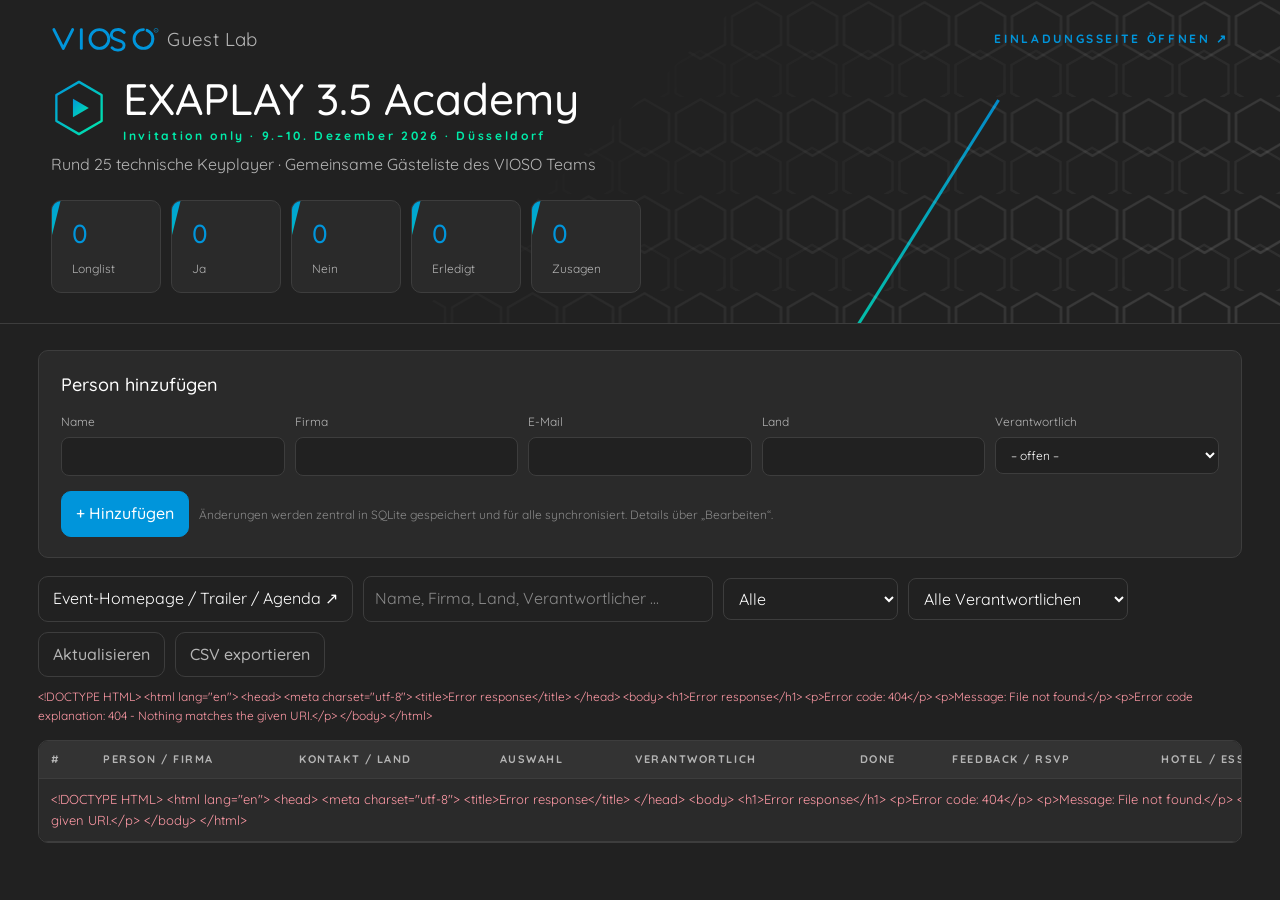
==== commit b9bca603: "Make 'Verantwortlich' a team dropdown - Fixed team list: Raul Vandenberg, Klaus Hilles, Emanuel Züge" ====
--- a/index.html
+++ b/index.html
@@ -22,7 +22,7 @@
 .toolbar{margin:18px 0 14px}
 .toolbar a.btn{display:inline-block;padding:9px 14px;border:1px solid var(--vioso-line);border-radius:var(--radius);color:var(--vioso-text)}
 .toolbar a.btn:hover{border-color:var(--vioso-blue)}
-.search{max-width:350px}.filter{width:175px}
+.search{max-width:350px}.filter{width:175px}#fo{width:220px}
 .tablewrap{overflow:auto;border:1px solid var(--vioso-line);border-radius:var(--radius);max-height:69vh;background:var(--vioso-bg-2)}
 table{width:100%;min-width:1540px;border-collapse:collapse}
 td,th{padding:10px 12px;border-bottom:1px solid var(--vioso-line);text-align:left;vertical-align:top}
@@ -42,7 +42,7 @@
 .fields{display:grid;grid-template-columns:repeat(5,minmax(140px,1fr));gap:10px;margin-top:12px}
 .fields label{font-size:12px;color:var(--vioso-muted)}
 .fields input,.fields select{margin-top:6px}
-.row-action{display:flex;gap:6px;flex-wrap:wrap}.row-action button{padding:6px 10px;font-size:12px;white-space:nowrap}.invitation{min-height:85px}.note{min-height:65px}
+.owner{min-width:160px;padding:6px 8px;font-size:12px}.row-action{display:flex;gap:6px;flex-wrap:wrap}.row-action button{padding:6px 10px;font-size:12px;white-space:nowrap}.invitation{min-height:85px}.note{min-height:65px}
 dialog{background:var(--vioso-bg-2);color:var(--vioso-text);border:1px solid var(--vioso-line);border-radius:14px;max-width:min(800px,96vw);width:100%;padding:24px}
 dialog::backdrop{background:#000c}
 dialog h2{font-size:24px}
@@ -58,28 +58,31 @@
 <div class="title"><img src="/static/exaplay-icon.svg" alt="EXAPLAY 3.5"><h1>EXAPLAY 3.5 Academy<small>Invitation only · 9.–10. Dezember 2026 · Düsseldorf</small></h1></div>
 <div class="sub">Rund 25 technische Keyplayer · Gemeinsame Gästeliste des VIOSO Teams</div>
 <div class="stats"><div class="stat"><b id="total">0</b><span>Longlist</span></div><div class="stat"><b id="yes">0</b><span>Ja</span></div><div class="stat"><b id="no">0</b><span>Nein</span></div><div class="stat"><b id="invited">0</b><span>Erledigt</span></div><div class="stat"><b id="confirmed">0</b><span>Zusagen</span></div></div></header>
-<main class="wrap"><section class="panel"><strong>Person hinzufügen</strong><div class="fields"><label>Name<input id="newName"></label><label>Firma<input id="newCompany"></label><label>E-Mail<input id="newEmail" type="email"></label><label>Land<input id="newCountry"></label><label>Verantwortlich<input id="newOwner" placeholder="Vic, Mark, Raul ..."></label></div><div class="actions" style="margin-top:15px"><button class="accent" onclick="add()">+ Hinzufügen</button><span class="hint">Änderungen werden zentral in SQLite gespeichert und für alle synchronisiert. Details über „Bearbeiten“.</span></div></section><div class="toolbar"><a class="btn" href="/event" target="_blank" rel="noopener">Event-Homepage / Trailer / Agenda ↗</a><input class="search" id="q" placeholder="Name, Firma, Land, Verantwortlicher ..."><select class="filter" id="f"><option>Alle</option><option>Ja</option><option>Nein</option><option>Offen</option></select><button class="ghost" onclick="load()">Aktualisieren</button><button class="ghost" onclick="csv()">CSV exportieren</button><span class="hint" id="sync">Verbinde ...</span></div><div class="tablewrap"><table><thead><tr><th>#</th><th>Person / Firma</th><th>Kontakt / Land</th><th>Auswahl</th><th>Verantwortlich</th><th>Done</th><th>Feedback / RSVP</th><th>Hotel / Essen</th><th>Einladung / Details</th></tr></thead><tbody id="rows"></tbody></table></div>
+<main class="wrap"><section class="panel"><strong>Person hinzufügen</strong><div class="fields"><label>Name<input id="newName"></label><label>Firma<input id="newCompany"></label><label>E-Mail<input id="newEmail" type="email"></label><label>Land<input id="newCountry"></label><label>Verantwortlich<select id="newOwner"></select></label></div><div class="actions" style="margin-top:15px"><button class="accent" onclick="add()">+ Hinzufügen</button><span class="hint">Änderungen werden zentral in SQLite gespeichert und für alle synchronisiert. Details über „Bearbeiten“.</span></div></section><div class="toolbar"><a class="btn" href="/event" target="_blank" rel="noopener">Event-Homepage / Trailer / Agenda ↗</a><input class="search" id="q" placeholder="Name, Firma, Land, Verantwortlicher ..."><select class="filter" id="f"><option>Alle</option><option>Ja</option><option>Nein</option><option>Offen</option></select><select class="filter" id="fo"></select><button class="ghost" onclick="load()">Aktualisieren</button><button class="ghost" onclick="csv()">CSV exportieren</button><span class="hint" id="sync">Verbinde ...</span></div><div class="tablewrap"><table><thead><tr><th>#</th><th>Person / Firma</th><th>Kontakt / Land</th><th>Auswahl</th><th>Verantwortlich</th><th>Done</th><th>Feedback / RSVP</th><th>Hotel / Essen</th><th>Einladung / Details</th></tr></thead><tbody id="rows"></tbody></table></div>
 </main>
 <dialog id="editDialog"><form method="dialog" onsubmit="return false"><h2 id="editHeading"></h2><div class="modalgrid" id="editFields"></div><div class="actions" style="margin-top:16px"><button type="button" class="ghost" onclick="openInvitation()">E-Mail erstellen / bearbeiten</button><button class="accent" type="button" onclick="saveDialog()">Änderungen speichern</button><button type="button" class="ghost" onclick="editDialog.close()">Abbrechen</button><button class="danger" type="button" onclick="removeGuest()">Person löschen</button></div></form></dialog>
-<dialog id="emailDialog"><h2>Persönliche Einladung</h2><p id="emailGuest" class="hint"></p><div class="modalgrid"><label>Sprache<select id="emailLanguage"><option value="en">English (main)</option><option value="de">Deutsch</option></select></label><label>Empfänger<input id="emailTo"></label><label>Anrede / Vorname<input id="emailFirst" placeholder="z.B. Chris"></label><label>Absender (Du)<input id="emailSender" placeholder="Ben"></label><label class="span2">Persönlicher Bezug (optional, wird in den Text eingebaut)<input id="emailHook" placeholder="z.B. our chat at ISE about multi-projector calibration / unser Gespräch auf der ISE"></label><label class="span2">Betreff<input id="emailSubject"></label><label class="span2">E-Mail-Text<textarea id="emailText"></textarea></label></div><div class="actions" style="margin-top:16px"><button class="accent" onclick="makeInvitation()">Text generieren</button><button onclick="saveInvitation()">Text speichern</button><button class="ghost" onclick="copyInvitation()">Kopieren</button><button class="ghost" onclick="mailtoInvitation()">E-Mail öffnen</button><button class="ghost" onclick="cancelInvitation()">Schließen</button></div><p class="hint">Englisch ist die Hauptsprache. Die E-Mail wird nicht automatisch versendet.</p></dialog>
+<dialog id="emailDialog"><h2>Persönliche Einladung</h2><p id="emailGuest" class="hint"></p><div class="modalgrid"><label>Sprache<select id="emailLanguage"><option value="en">English (main)</option><option value="de">Deutsch</option></select></label><label>Empfänger<input id="emailTo"></label><label>Anrede / Vorname<input id="emailFirst" placeholder="z.B. Chris"></label><label>Absender (Du)<select id="emailSender"></select></label><label class="span2">Persönlicher Bezug (optional, wird in den Text eingebaut)<input id="emailHook" placeholder="z.B. our chat at ISE about multi-projector calibration / unser Gespräch auf der ISE"></label><label class="span2">Betreff<input id="emailSubject"></label><label class="span2">E-Mail-Text<textarea id="emailText"></textarea></label></div><div class="actions" style="margin-top:16px"><button class="accent" onclick="makeInvitation()">Text generieren</button><button onclick="saveInvitation()">Text speichern</button><button class="ghost" onclick="copyInvitation()">Kopieren</button><button class="ghost" onclick="mailtoInvitation()">E-Mail öffnen</button><button class="ghost" onclick="cancelInvitation()">Schließen</button></div><p class="hint">Englisch ist die Hauptsprache. Die E-Mail wird nicht automatisch versendet.</p></dialog>
 <script>
 let data=[],current=null,editing=false;const $=id=>document.getElementById(id);const esc=s=>String(s??'').replace(/[&<>"']/g,c=>({'&':'&amp;','<':'&lt;','>':'&gt;','"':'&quot;',"'":'&#39;'}[c]));
+const TEAM=['Raul Vandenberg','Klaus Hilles','Emanuel Züger','Etienne Servant','Benjamin Fritsch','Ahmed Jerbi','Victoria Schmitz','Mark Wadsworth','James Belso','Trond Solvond','Hamid Yanick','Vivek Rai'];
+function ownerOptions(sel,emptyLabel){sel=sel||'';const list=TEAM.includes(sel)||!sel?TEAM:[sel,...TEAM];return '<option value=""'+(sel?'':' selected')+'>'+(emptyLabel||'– offen –')+'</option>'+list.map(n=>'<option'+(n===sel?' selected':'')+'>'+esc(n)+'</option>').join('')}
+
 async function api(path,options={}){const r=await fetch('/api'+path,{headers:{'Content-Type':'application/json'},...options});if(!r.ok)throw Error(await r.text());return r.json()}
 async function load(){if(editing)return;try{data=await api('/guests');draw();$('sync').textContent='Synchronisiert '+new Date().toLocaleTimeString('de-DE');$('sync').className='hint ok'}catch(e){let msg=e.message;if(msg.includes('Configure APP_USER and APP_PASSWORD'))msg='Server nicht konfiguriert: APP_USER und APP_PASSWORD im Coolify-Service guestlab als Umgebungsvariablen setzen und neu deployen. Die Gaesteliste ist nicht leer, sondern derzeit nicht abrufbar.';$('sync').textContent=msg;$('sync').className='hint err';$('rows').innerHTML='<tr><td colspan="9" class="err">'+esc(msg)+'</td></tr>'}}
 async function patch(id,key,value){try{await api('/guests/'+id,{method:'PATCH',body:JSON.stringify({[key]:value})});await load()}catch(e){alert('Nicht gespeichert: '+e.message)}}
-function draw(){const shown=data.filter(g=>( $('f').value==='Alle'||g.decision===$('f').value)&&[g.name,g.company,g.email,g.country,g.owner,g.feedback].join(' ').toLowerCase().includes($('q').value.toLowerCase()));$('total').textContent=data.length;$('yes').textContent=data.filter(x=>x.decision==='Ja').length;$('no').textContent=data.filter(x=>x.decision==='Nein').length;$('invited').textContent=data.filter(x=>x.done).length;$('confirmed').textContent=data.filter(x=>x.rsvp==='Zusage').length;
-$('rows').innerHTML=shown.map((g,i)=>'<tr><td class="hint">'+(i+1)+'</td><td><strong>'+esc(g.name)+'</strong><small>'+esc(g.company)+'</small></td><td>'+ (g.email?'<a href="mailto:'+esc(g.email)+'">'+esc(g.email)+'</a>':'<span class="hint">Keine E-Mail</span>')+'<small>'+esc(g.country)+'</small></td><td><div class="vote">'+['Ja','Nein','Offen'].map(s=>'<button data-decision="'+s+'" '+(g.decision===s?'class="selected"':'')+' onclick="patch('+g.id+',\'decision\',\''+s+'\')">'+s+'</button>').join('')+'</div></td><td>'+esc(g.owner||'–')+'</td><td><input type="checkbox" '+(g.done?'checked':'')+' onchange="patch('+g.id+',\'done\',this.checked)"></td><td>'+esc(g.rsvp)+'<small>'+esc(String(g.feedback??'').slice(0,140))+'</small></td><td>'+esc(g.hotel||'–')+'<small>'+esc(g.food)+'</small></td><td><div class="row-action"><button class="accent" onclick="openEmailFor('+g.id+')">E-Mail erstellen</button><button onclick="openEdit('+g.id+')">Bearbeiten</button></div><small>'+esc(String(g.invitation??'').slice(0,85))+'</small></td></tr>').join('')||'<tr><td colspan="9">Keine Treffer</td></tr>'}
-function openEdit(id){current=data.find(g=>g.id===id);if(!current)return;editing=true;$('editHeading').textContent=current.name+' · '+current.company;const fields=[['name','Name'],['company','Firma'],['country','Land'],['email','E-Mail'],['owner','Verantwortlich'],['role','Rolle'],['priority','Priorität'],['plus_one','Weitere Gäste / +1'],['hotel','Hotel / Übernachtung'],['food','Essensvorliebe / Allergien'],['feedback','Feedback / Antwort'],['notes','Interne Notizen'],['invitation','Einladungstext']];$('editFields').innerHTML=fields.map(([k,label])=>'<label class="'+(['feedback','notes','invitation'].includes(k)?'span2':'')+'">'+label+(['feedback','notes','invitation'].includes(k)?'<textarea class="'+(k==='invitation'?'invitation':'note')+'" data-field="'+k+'">'+esc(current[k])+'</textarea>':'<input data-field="'+k+'" value="'+esc(current[k])+'">')+'</label>').join('')+'<label>Rückmeldung<select data-field="rsvp">'+['Offen','Zusage','Absage','Vielleicht'].map(x=>'<option '+(current.rsvp===x?'selected':'')+'>'+x+'</option>').join('')+'</select></label><label>Auswahl<select data-field="decision">'+['Offen','Ja','Nein'].map(x=>'<option '+(current.decision===x?'selected':'')+'>'+x+'</option>').join('')+'</select></label><label>Done<input type="checkbox" data-field="done" '+(current.done?'checked':'')+'></label>';$('editDialog').showModal()}
+function draw(){const shown=data.filter(g=>( $('f').value==='Alle'||g.decision===$('f').value)&&(!$('fo').value||g.owner===$('fo').value)&&[g.name,g.company,g.email,g.country,g.owner,g.feedback].join(' ').toLowerCase().includes($('q').value.toLowerCase()));$('total').textContent=data.length;$('yes').textContent=data.filter(x=>x.decision==='Ja').length;$('no').textContent=data.filter(x=>x.decision==='Nein').length;$('invited').textContent=data.filter(x=>x.done).length;$('confirmed').textContent=data.filter(x=>x.rsvp==='Zusage').length;
+$('rows').innerHTML=shown.map((g,i)=>'<tr><td class="hint">'+(i+1)+'</td><td><strong>'+esc(g.name)+'</strong><small>'+esc(g.company)+'</small></td><td>'+ (g.email?'<a href="mailto:'+esc(g.email)+'">'+esc(g.email)+'</a>':'<span class="hint">Keine E-Mail</span>')+'<small>'+esc(g.country)+'</small></td><td><div class="vote">'+['Ja','Nein','Offen'].map(s=>'<button data-decision="'+s+'" '+(g.decision===s?'class="selected"':'')+' onclick="patch('+g.id+',\'decision\',\''+s+'\')">'+s+'</button>').join('')+'</div></td><td><select class="owner" onchange="patch('+g.id+',\'owner\',this.value)">'+ownerOptions(g.owner)+'</select></td><td><input type="checkbox" '+(g.done?'checked':'')+' onchange="patch('+g.id+',\'done\',this.checked)"></td><td>'+esc(g.rsvp)+'<small>'+esc(String(g.feedback??'').slice(0,140))+'</small></td><td>'+esc(g.hotel||'–')+'<small>'+esc(g.food)+'</small></td><td><div class="row-action"><button class="accent" onclick="openEmailFor('+g.id+')">E-Mail erstellen</button><button onclick="openEdit('+g.id+')">Bearbeiten</button></div><small>'+esc(String(g.invitation??'').slice(0,85))+'</small></td></tr>').join('')||'<tr><td colspan="9">Keine Treffer</td></tr>'}
+function openEdit(id){current=data.find(g=>g.id===id);if(!current)return;editing=true;$('editHeading').textContent=current.name+' · '+current.company;const fields=[['name','Name'],['company','Firma'],['country','Land'],['email','E-Mail'],['owner','Verantwortlich'],['role','Rolle'],['priority','Priorität'],['plus_one','Weitere Gäste / +1'],['hotel','Hotel / Übernachtung'],['food','Essensvorliebe / Allergien'],['feedback','Feedback / Antwort'],['notes','Interne Notizen'],['invitation','Einladungstext']];$('editFields').innerHTML=fields.map(([k,label])=>'<label class="'+(['feedback','notes','invitation'].includes(k)?'span2':'')+'">'+label+(['feedback','notes','invitation'].includes(k)?'<textarea class="'+(k==='invitation'?'invitation':'note')+'" data-field="'+k+'">'+esc(current[k])+'</textarea>':(k==='owner'?'<select data-field="owner">'+ownerOptions(current.owner)+'</select>':'<input data-field="'+k+'" value="'+esc(current[k])+'">'))+'</label>').join('')+'<label>Rückmeldung<select data-field="rsvp">'+['Offen','Zusage','Absage','Vielleicht'].map(x=>'<option '+(current.rsvp===x?'selected':'')+'>'+x+'</option>').join('')+'</select></label><label>Auswahl<select data-field="decision">'+['Offen','Ja','Nein'].map(x=>'<option '+(current.decision===x?'selected':'')+'>'+x+'</option>').join('')+'</select></label><label>Done<input type="checkbox" data-field="done" '+(current.done?'checked':'')+'></label>';$('editDialog').showModal()}
 const EMAIL_TEMPLATES={
 en:{subject:"{FIRST}, a personal invitation to the EXAPLAY 3.5 Academy",body:"Hi {FIRST},\n\nI'm writing to you personally, not as part of a mailing list. We're putting together a very small group for the EXAPLAY 3.5 Academy in Düsseldorf on 9 and 10 December, and you were one of the first people I wrote down.{HOOK}\n\nWhy you: the way you and the team at {FIRM} approach complex media-server projects is exactly the perspective we want in the room. We're deliberately keeping it to around 25 people, all of them hands-on technical minds, no sales audience, no stage show.\n\nWhat it looks like: three short technical showcases in the morning (Generators in the Wild, Stage & Output Handling, Calibration, Black Level & Image Quality), then four full hours at the EXAPLAY 3.5 Experience Stations with our developers sitting next to you. You can push the software as hard as you like and tell us, frankly, where it falls short. Day two is open for deeper dives and individual sessions.\n\nWe start on 9 December at 10:00 with coffee and snacks, the programme begins at 11:00. VIOSO covers your hotel, lunch, snacks, drinks and our dinner together in the evening.\n\nThree quick questions, whenever you have a minute:\n1. Can you make it?\n2. Do you need a hotel room (one or two nights)?\n3. Any food preferences or allergies we should plan for?\n\nIf there's a technically strong colleague who should sit beside you, just say so and we'll sort it out individually.\n\nThe provisional agenda is here: https://exaplayday.cool.vioso.info/event\n\nI'd genuinely love to have you there, {FIRST}. Looking forward to hearing from you.\n\nWarm regards,\n{SENDER}\nVIOSO"},
 de:{subject:"{FIRST}, eine persönliche Einladung zur EXAPLAY 3.5 Academy",body:"Hallo {FIRST},\n\nich schreibe Dir ganz persönlich und nicht über einen Verteiler. Wir stellen gerade eine sehr kleine Runde für die EXAPLAY 3.5 Academy am 9. und 10. Dezember in Düsseldorf zusammen, und Du warst einer der ersten Namen auf meiner Liste.{HOOK}\n\nWarum Du: Die Art, wie Du und das Team von {FIRM} komplexe Medienserver-Projekte angehen, ist genau die Perspektive, die wir im Raum haben wollen. Wir bleiben bewusst bei rund 25 Leuten, alle technisch tief drin, kein Vertriebspublikum, keine Bühnenshow.\n\nSo sieht es aus: Drei kurze technische Showcases am Vormittag (Generators in the Wild, Stage & Output Handling, Calibration, Black Level & Image Quality), danach vier volle Stunden an den EXAPLAY 3.5 Experience Stations, mit unseren Entwicklern direkt neben Dir. Du kannst die Software so hart fordern, wie Du willst, und uns offen sagen, wo sie noch nicht liefert. Tag zwei ist offen für Deep Dives und individuelle Sessions.\n\nLos geht es am 9. Dezember um 10:00 Uhr mit Kaffee und Snacks, das Programm startet um 11:00 Uhr. VIOSO übernimmt Hotel, Mittagessen, Snacks, Getränke und unser gemeinsames Abendessen.\n\nDrei kurze Fragen, wann immer Du eine Minute hast:\n1. Kannst Du dabei sein?\n2. Brauchst Du ein Hotelzimmer (eine oder zwei Nächte)?\n3. Gibt es Essensvorlieben oder Allergien, die wir einplanen sollen?\n\nWenn ein technisch starker Kollege neben Dir sitzen sollte, sag einfach Bescheid, das stimmen wir individuell ab.\n\nDie vorläufige Agenda findest Du hier: https://exaplayday.cool.vioso.info/event?lang=de\n\nIch würde mich wirklich freuen, Dich dabei zu haben, {FIRST}. Ich bin gespannt auf Deine Antwort.\n\nHerzliche Grüße\n{SENDER}\nVIOSO"}};
 const HOOK_TEMPLATES={en:" I still think about {HOOK}, and that's exactly the kind of conversation I want to continue in person.",de:" Ich denke immer noch an {HOOK}, und genau diese Art Gespräch möchte ich gern persönlich fortsetzen."};
 const SENDER_KEY='guestlab.sender';
 let switchingToEmail=false;
-function openEmail(g){current=g;$('emailGuest').textContent=g.name+' · '+g.company;$('emailTo').value=g.email||'';$('emailFirst').value=(g.name||'').trim().split(/\s+/)[0]||'';$('emailSender').value=localStorage.getItem(SENDER_KEY)||'Ben';$('emailHook').value='';$('emailLanguage').value=['DE','AT','CH'].includes((g.country||'').toUpperCase())?'de':'en';$('emailText').value=g.invitation||'';$('emailSubject').value=g.invitation?EMAIL_TEMPLATES[$('emailLanguage').value].subject.replaceAll('{FIRST}',$('emailFirst').value):'';editing=true;$('emailDialog').showModal();if(!g.invitation)makeInvitation(true);}
+function openEmail(g){current=g;$('emailGuest').textContent=g.name+' · '+g.company;$('emailTo').value=g.email||'';$('emailFirst').value=(g.name||'').trim().split(/\s+/)[0]||'';$('emailSender').innerHTML=ownerOptions(g.owner&&TEAM.includes(g.owner)?g.owner:(localStorage.getItem(SENDER_KEY)||''),'– Absender –');$('emailHook').value='';$('emailLanguage').value=['DE','AT','CH'].includes((g.country||'').toUpperCase())?'de':'en';$('emailText').value=g.invitation||'';$('emailSubject').value=g.invitation?EMAIL_TEMPLATES[$('emailLanguage').value].subject.replaceAll('{FIRST}',$('emailFirst').value):'';editing=true;$('emailDialog').showModal();if(!g.invitation)makeInvitation(true);}
 function openEmailFor(id){const g=data.find(x=>x.id===id);if(g)openEmail(g)}
 function openInvitation(){if(!current)return;const e=$('editFields'),get=k=>e.querySelector('[data-field="'+k+'"]')?.value||'';const g={...current,name:get('name'),company:get('company'),email:get('email'),country:get('country'),invitation:get('invitation')};switchingToEmail=true;$('editDialog').close();openEmail(g);}
-function makeInvitation(silent){const lang=$('emailLanguage').value,t=EMAIL_TEMPLATES[lang],first=$('emailFirst').value.trim()||(lang==='de'?'du':'there'),firm=($('emailGuest').textContent.split(' · ')[1]||'').trim()||(lang==='de'?'Deinem Unternehmen':'your company'),sender=$('emailSender').value.trim()||'Ben',hookRaw=$('emailHook').value.trim(),hook=hookRaw?HOOK_TEMPLATES[lang].replaceAll('{HOOK}',hookRaw):'';if(!silent&&$('emailText').value.trim()&&!confirm('Vorhandenen Text ersetzen?'))return;localStorage.setItem(SENDER_KEY,sender);const fill=x=>x.replaceAll('{FIRST}',first).replaceAll('{FIRM}',firm).replaceAll('{SENDER}',sender).replaceAll('{HOOK}',hook);$('emailSubject').value=fill(t.subject);$('emailText').value=fill(t.body);}
+function makeInvitation(silent){const lang=$('emailLanguage').value,t=EMAIL_TEMPLATES[lang],first=$('emailFirst').value.trim()||(lang==='de'?'du':'there'),firm=($('emailGuest').textContent.split(' · ')[1]||'').trim()||(lang==='de'?'Deinem Unternehmen':'your company'),senderFull=$('emailSender').value.trim(),sender=senderFull.split(/\s+/)[0]||'Ben',hookRaw=$('emailHook').value.trim(),hook=hookRaw?HOOK_TEMPLATES[lang].replaceAll('{HOOK}',hookRaw):'';if(!silent&&$('emailText').value.trim()&&!confirm('Vorhandenen Text ersetzen?'))return;if(senderFull)localStorage.setItem(SENDER_KEY,senderFull);const fill=x=>x.replaceAll('{FIRST}',first).replaceAll('{FIRM}',firm).replaceAll('{SENDER}',sender).replaceAll('{HOOK}',hook);$('emailSubject').value=fill(t.subject);$('emailText').value=fill(t.body);}
 async function saveInvitation(){try{await api('/guests/'+current.id,{method:'PATCH',body:JSON.stringify({invitation:$('emailText').value})});$('emailDialog').close();editing=false;current=null;load();}catch(e){alert('Fehler beim Speichern: '+e.message)}}
 function copyInvitation(){navigator.clipboard.writeText('To: '+$('emailTo').value+'\nSubject: '+$('emailSubject').value+'\n\n'+$('emailText').value).then(()=>alert('Kopiert')).catch(()=>alert('Kopieren nicht möglich'))}
 function mailtoInvitation(){window.location.href='mailto:'+encodeURIComponent($('emailTo').value)+'?subject='+encodeURIComponent($('emailSubject').value)+'&body='+encodeURIComponent($('emailText').value)}
@@ -89,5 +92,5 @@
 async function removeGuest(){if(!confirm('Person wirklich für alle löschen?'))return;try{await api('/guests/'+current.id,{method:'DELETE'});closeEdit()}catch(e){alert(e.message)}}
 async function add(){const o={name:$('newName').value.trim(),company:$('newCompany').value.trim(),email:$('newEmail').value.trim(),country:$('newCountry').value.trim(),owner:$('newOwner').value.trim()};if(!o.name||!o.company){alert('Bitte Name und Firma eingeben');return}try{await api('/guests',{method:'POST',body:JSON.stringify(o)});['newName','newCompany','newEmail','newCountry','newOwner'].forEach(x=>$(x).value='');load()}catch(e){alert(e.message)}}
 function csv(){const cols=['name','company','country','email','role','priority','decision','owner','invitation','done','feedback','rsvp','hotel','food','plus_one','notes'];const file='\ufeff'+cols.join(';')+'\r\n'+data.map(g=>cols.map(k=>'"'+String(g[k]??'').replace(/"/g,'""')+'"').join(';')).join('\r\n');const a=document.createElement('a');a.href=URL.createObjectURL(new Blob([file],{type:'text/csv;charset=utf-8'}));a.download='exaplay-guests.csv';a.click();URL.revokeObjectURL(a.href)}
-$('emailLanguage').addEventListener('change',()=>{const other=$('emailLanguage').value==='de'?'en':'de';const probe=EMAIL_TEMPLATES[other].body.split('{FIRST}')[0]+($('emailFirst').value.trim()||'');if(!$('emailText').value.trim()||$('emailText').value.startsWith(probe))makeInvitation(true)});$('q').addEventListener('input',draw);$('f').addEventListener('change',draw);load();setInterval(load,10000);
+$('emailLanguage').addEventListener('change',()=>{const other=$('emailLanguage').value==='de'?'en':'de';const probe=EMAIL_TEMPLATES[other].body.split('{FIRST}')[0]+($('emailFirst').value.trim()||'');if(!$('emailText').value.trim()||$('emailText').value.startsWith(probe))makeInvitation(true)});$('newOwner').innerHTML=ownerOptions('');$('fo').innerHTML=ownerOptions('','Alle Verantwortlichen');$('fo').addEventListener('change',draw);$('emailSender').innerHTML=ownerOptions('','– Absender –');$('q').addEventListener('input',draw);$('f').addEventListener('change',draw);load();setInterval(load,10000);
 </script></body></html>
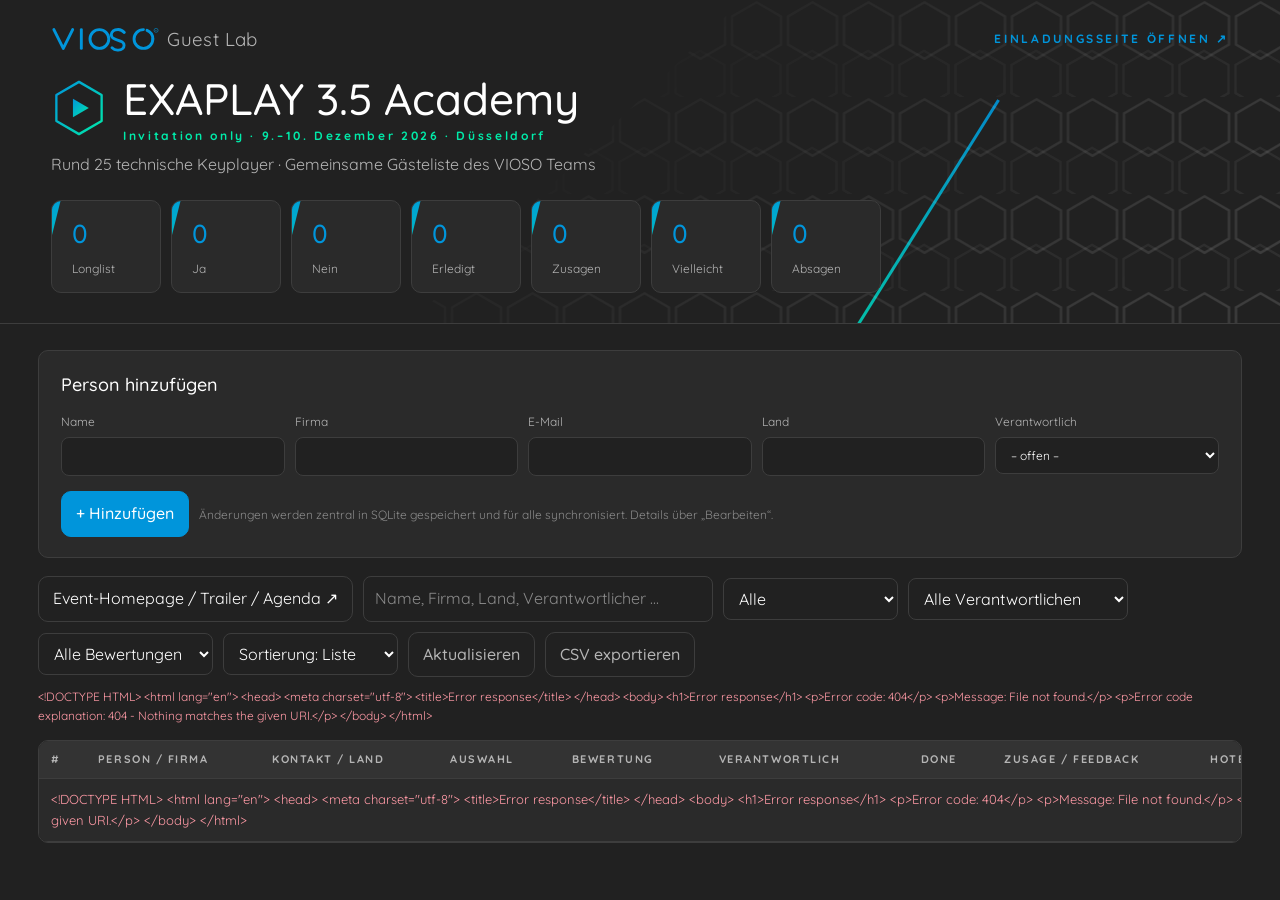
==== commit 5f94de95: "Add star rating and inline Zusage selection to the guest list - New rating column (0-5), added to ex" ====
--- a/index.html
+++ b/index.html
@@ -42,7 +42,7 @@
 .fields{display:grid;grid-template-columns:repeat(5,minmax(140px,1fr));gap:10px;margin-top:12px}
 .fields label{font-size:12px;color:var(--vioso-muted)}
 .fields input,.fields select{margin-top:6px}
-.owner{min-width:160px;padding:6px 8px;font-size:12px}.row-action{display:flex;gap:6px;flex-wrap:wrap}.row-action button{padding:6px 10px;font-size:12px;white-space:nowrap}.invitation{min-height:85px}.note{min-height:65px}
+.owner{min-width:160px;padding:6px 8px;font-size:12px}.stars{display:flex;gap:1px}.stars .star{border:0;background:transparent;padding:2px 3px;font-size:18px;line-height:1;color:#5a5a5a}.stars .star.on{color:var(--vioso-blue)}.stars .star:hover,.stars:hover .star.on{color:var(--vioso-green);background:transparent}.rsvp{min-width:120px;padding:6px 8px;font-size:12px}.rsvp-Zusage{border-color:var(--vioso-green);color:var(--vioso-green)}.rsvp-Absage{border-color:#8a3a46;color:#ff9aa6}.rsvp-Vielleicht{border-color:var(--vioso-blue);color:var(--vioso-blue)}.row-action{display:flex;gap:6px;flex-wrap:wrap}.row-action button{padding:6px 10px;font-size:12px;white-space:nowrap}.invitation{min-height:85px}.note{min-height:65px}
 dialog{background:var(--vioso-bg-2);color:var(--vioso-text);border:1px solid var(--vioso-line);border-radius:14px;max-width:min(800px,96vw);width:100%;padding:24px}
 dialog::backdrop{background:#000c}
 dialog h2{font-size:24px}
@@ -57,22 +57,24 @@
 <body><header class="ray hex"><div class="brandbar"><a class="vioso-wordmark" href="https://www.vioso.com/" target="_blank" rel="noopener noreferrer" aria-label="VIOSO website"><svg viewBox="0 0 300 72" aria-hidden="true"><g fill="none" stroke="currentColor" stroke-width="8" stroke-linecap="round" stroke-linejoin="round"><path d="M8 10 34 62 60 10"/><path d="M84 10v52"/><circle cx="134" cy="36" r="26"/><path d="M203 18c-6-7-16-10-25-7-9 3-13 11-10 18 4 9 20 9 29 15 7 5 7 14 1 19-7 6-21 5-29-3"/><path d="M256 10a26 26 0 1 0 26 26"/><path d="M266 12a26 26 0 0 1 16 24"/></g><circle cx="291" cy="12" r="5.5" fill="none" stroke="currentColor" stroke-width="1.6"/><text x="291" y="14.6" font-family="Arial,sans-serif" font-size="7" text-anchor="middle" fill="currentColor">R</text></svg><span>Guest Lab</span></a><a class="eyebrow" href="/event" target="_blank" rel="noopener">Einladungsseite öffnen ↗</a></div>
 <div class="title"><img src="/static/exaplay-icon.svg" alt="EXAPLAY 3.5"><h1>EXAPLAY 3.5 Academy<small>Invitation only · 9.–10. Dezember 2026 · Düsseldorf</small></h1></div>
 <div class="sub">Rund 25 technische Keyplayer · Gemeinsame Gästeliste des VIOSO Teams</div>
-<div class="stats"><div class="stat"><b id="total">0</b><span>Longlist</span></div><div class="stat"><b id="yes">0</b><span>Ja</span></div><div class="stat"><b id="no">0</b><span>Nein</span></div><div class="stat"><b id="invited">0</b><span>Erledigt</span></div><div class="stat"><b id="confirmed">0</b><span>Zusagen</span></div></div></header>
-<main class="wrap"><section class="panel"><strong>Person hinzufügen</strong><div class="fields"><label>Name<input id="newName"></label><label>Firma<input id="newCompany"></label><label>E-Mail<input id="newEmail" type="email"></label><label>Land<input id="newCountry"></label><label>Verantwortlich<select id="newOwner"></select></label></div><div class="actions" style="margin-top:15px"><button class="accent" onclick="add()">+ Hinzufügen</button><span class="hint">Änderungen werden zentral in SQLite gespeichert und für alle synchronisiert. Details über „Bearbeiten“.</span></div></section><div class="toolbar"><a class="btn" href="/event" target="_blank" rel="noopener">Event-Homepage / Trailer / Agenda ↗</a><input class="search" id="q" placeholder="Name, Firma, Land, Verantwortlicher ..."><select class="filter" id="f"><option>Alle</option><option>Ja</option><option>Nein</option><option>Offen</option></select><select class="filter" id="fo"></select><button class="ghost" onclick="load()">Aktualisieren</button><button class="ghost" onclick="csv()">CSV exportieren</button><span class="hint" id="sync">Verbinde ...</span></div><div class="tablewrap"><table><thead><tr><th>#</th><th>Person / Firma</th><th>Kontakt / Land</th><th>Auswahl</th><th>Verantwortlich</th><th>Done</th><th>Feedback / RSVP</th><th>Hotel / Essen</th><th>Einladung / Details</th></tr></thead><tbody id="rows"></tbody></table></div>
+<div class="stats"><div class="stat"><b id="total">0</b><span>Longlist</span></div><div class="stat"><b id="yes">0</b><span>Ja</span></div><div class="stat"><b id="no">0</b><span>Nein</span></div><div class="stat"><b id="invited">0</b><span>Erledigt</span></div><div class="stat"><b id="confirmed">0</b><span>Zusagen</span></div><div class="stat"><b id="maybe">0</b><span>Vielleicht</span></div><div class="stat"><b id="declined">0</b><span>Absagen</span></div></div></header>
+<main class="wrap"><section class="panel"><strong>Person hinzufügen</strong><div class="fields"><label>Name<input id="newName"></label><label>Firma<input id="newCompany"></label><label>E-Mail<input id="newEmail" type="email"></label><label>Land<input id="newCountry"></label><label>Verantwortlich<select id="newOwner"></select></label></div><div class="actions" style="margin-top:15px"><button class="accent" onclick="add()">+ Hinzufügen</button><span class="hint">Änderungen werden zentral in SQLite gespeichert und für alle synchronisiert. Details über „Bearbeiten“.</span></div></section><div class="toolbar"><a class="btn" href="/event" target="_blank" rel="noopener">Event-Homepage / Trailer / Agenda ↗</a><input class="search" id="q" placeholder="Name, Firma, Land, Verantwortlicher ..."><select class="filter" id="f"><option>Alle</option><option>Ja</option><option>Nein</option><option>Offen</option></select><select class="filter" id="fo"></select><select class="filter" id="fr"><option value="0">Alle Bewertungen</option><option value="5">★★★★★</option><option value="4">ab ★★★★</option><option value="3">ab ★★★</option><option value="1">bewertet</option></select><select class="filter" id="sort"><option value="">Sortierung: Liste</option><option value="rating">Sortierung: Sterne</option></select><button class="ghost" onclick="load()">Aktualisieren</button><button class="ghost" onclick="csv()">CSV exportieren</button><span class="hint" id="sync">Verbinde ...</span></div><div class="tablewrap"><table><thead><tr><th>#</th><th>Person / Firma</th><th>Kontakt / Land</th><th>Auswahl</th><th>Bewertung</th><th>Verantwortlich</th><th>Done</th><th>Zusage / Feedback</th><th>Hotel / Essen</th><th>Einladung / Details</th></tr></thead><tbody id="rows"></tbody></table></div>
 </main>
 <dialog id="editDialog"><form method="dialog" onsubmit="return false"><h2 id="editHeading"></h2><div class="modalgrid" id="editFields"></div><div class="actions" style="margin-top:16px"><button type="button" class="ghost" onclick="openInvitation()">E-Mail erstellen / bearbeiten</button><button class="accent" type="button" onclick="saveDialog()">Änderungen speichern</button><button type="button" class="ghost" onclick="editDialog.close()">Abbrechen</button><button class="danger" type="button" onclick="removeGuest()">Person löschen</button></div></form></dialog>
 <dialog id="emailDialog"><h2>Persönliche Einladung</h2><p id="emailGuest" class="hint"></p><div class="modalgrid"><label>Sprache<select id="emailLanguage"><option value="en">English (main)</option><option value="de">Deutsch</option></select></label><label>Empfänger<input id="emailTo"></label><label>Anrede / Vorname<input id="emailFirst" placeholder="z.B. Chris"></label><label>Absender (Du)<select id="emailSender"></select></label><label class="span2">Persönlicher Bezug (optional, wird in den Text eingebaut)<input id="emailHook" placeholder="z.B. our chat at ISE about multi-projector calibration / unser Gespräch auf der ISE"></label><label class="span2">Betreff<input id="emailSubject"></label><label class="span2">E-Mail-Text<textarea id="emailText"></textarea></label></div><div class="actions" style="margin-top:16px"><button class="accent" onclick="makeInvitation()">Text generieren</button><button onclick="saveInvitation()">Text speichern</button><button class="ghost" onclick="copyInvitation()">Kopieren</button><button class="ghost" onclick="mailtoInvitation()">E-Mail öffnen</button><button class="ghost" onclick="cancelInvitation()">Schließen</button></div><p class="hint">Englisch ist die Hauptsprache. Die E-Mail wird nicht automatisch versendet.</p></dialog>
 <script>
+const RSVP=['Offen','Zusage','Vielleicht','Absage'];
+function stars(g){const r=g.rating||0;return '<div class="stars" role="radiogroup" aria-label="Bewertung">'+[1,2,3,4,5].map(n=>'<button type="button" class="star'+(n<=r?' on':'')+'" title="'+n+' von 5" aria-label="'+n+' Sterne" onclick="patch('+g.id+',\'rating\','+(n===r?0:n)+')">★</button>').join('')+'</div>'}
 let data=[],current=null,editing=false;const $=id=>document.getElementById(id);const esc=s=>String(s??'').replace(/[&<>"']/g,c=>({'&':'&amp;','<':'&lt;','>':'&gt;','"':'&quot;',"'":'&#39;'}[c]));
 const TEAM=['Raul Vandenberg','Klaus Hilles','Emanuel Züger','Etienne Servant','Benjamin Fritsch','Ahmed Jerbi','Victoria Schmitz','Mark Wadsworth','James Belso','Trond Solvond','Hamid Yanick','Vivek Rai'];
 function ownerOptions(sel,emptyLabel){sel=sel||'';const list=TEAM.includes(sel)||!sel?TEAM:[sel,...TEAM];return '<option value=""'+(sel?'':' selected')+'>'+(emptyLabel||'– offen –')+'</option>'+list.map(n=>'<option'+(n===sel?' selected':'')+'>'+esc(n)+'</option>').join('')}
 
 async function api(path,options={}){const r=await fetch('/api'+path,{headers:{'Content-Type':'application/json'},...options});if(!r.ok)throw Error(await r.text());return r.json()}
-async function load(){if(editing)return;try{data=await api('/guests');draw();$('sync').textContent='Synchronisiert '+new Date().toLocaleTimeString('de-DE');$('sync').className='hint ok'}catch(e){let msg=e.message;if(msg.includes('Configure APP_USER and APP_PASSWORD'))msg='Server nicht konfiguriert: APP_USER und APP_PASSWORD im Coolify-Service guestlab als Umgebungsvariablen setzen und neu deployen. Die Gaesteliste ist nicht leer, sondern derzeit nicht abrufbar.';$('sync').textContent=msg;$('sync').className='hint err';$('rows').innerHTML='<tr><td colspan="9" class="err">'+esc(msg)+'</td></tr>'}}
+async function load(){if(editing)return;try{data=await api('/guests');draw();$('sync').textContent='Synchronisiert '+new Date().toLocaleTimeString('de-DE');$('sync').className='hint ok'}catch(e){let msg=e.message;if(msg.includes('Configure APP_USER and APP_PASSWORD'))msg='Server nicht konfiguriert: APP_USER und APP_PASSWORD im Coolify-Service guestlab als Umgebungsvariablen setzen und neu deployen. Die Gaesteliste ist nicht leer, sondern derzeit nicht abrufbar.';$('sync').textContent=msg;$('sync').className='hint err';$('rows').innerHTML='<tr><td colspan="10" class="err">'+esc(msg)+'</td></tr>'}}
 async function patch(id,key,value){try{await api('/guests/'+id,{method:'PATCH',body:JSON.stringify({[key]:value})});await load()}catch(e){alert('Nicht gespeichert: '+e.message)}}
-function draw(){const shown=data.filter(g=>( $('f').value==='Alle'||g.decision===$('f').value)&&(!$('fo').value||g.owner===$('fo').value)&&[g.name,g.company,g.email,g.country,g.owner,g.feedback].join(' ').toLowerCase().includes($('q').value.toLowerCase()));$('total').textContent=data.length;$('yes').textContent=data.filter(x=>x.decision==='Ja').length;$('no').textContent=data.filter(x=>x.decision==='Nein').length;$('invited').textContent=data.filter(x=>x.done).length;$('confirmed').textContent=data.filter(x=>x.rsvp==='Zusage').length;
-$('rows').innerHTML=shown.map((g,i)=>'<tr><td class="hint">'+(i+1)+'</td><td><strong>'+esc(g.name)+'</strong><small>'+esc(g.company)+'</small></td><td>'+ (g.email?'<a href="mailto:'+esc(g.email)+'">'+esc(g.email)+'</a>':'<span class="hint">Keine E-Mail</span>')+'<small>'+esc(g.country)+'</small></td><td><div class="vote">'+['Ja','Nein','Offen'].map(s=>'<button data-decision="'+s+'" '+(g.decision===s?'class="selected"':'')+' onclick="patch('+g.id+',\'decision\',\''+s+'\')">'+s+'</button>').join('')+'</div></td><td><select class="owner" onchange="patch('+g.id+',\'owner\',this.value)">'+ownerOptions(g.owner)+'</select></td><td><input type="checkbox" '+(g.done?'checked':'')+' onchange="patch('+g.id+',\'done\',this.checked)"></td><td>'+esc(g.rsvp)+'<small>'+esc(String(g.feedback??'').slice(0,140))+'</small></td><td>'+esc(g.hotel||'–')+'<small>'+esc(g.food)+'</small></td><td><div class="row-action"><button class="accent" onclick="openEmailFor('+g.id+')">E-Mail erstellen</button><button onclick="openEdit('+g.id+')">Bearbeiten</button></div><small>'+esc(String(g.invitation??'').slice(0,85))+'</small></td></tr>').join('')||'<tr><td colspan="9">Keine Treffer</td></tr>'}
-function openEdit(id){current=data.find(g=>g.id===id);if(!current)return;editing=true;$('editHeading').textContent=current.name+' · '+current.company;const fields=[['name','Name'],['company','Firma'],['country','Land'],['email','E-Mail'],['owner','Verantwortlich'],['role','Rolle'],['priority','Priorität'],['plus_one','Weitere Gäste / +1'],['hotel','Hotel / Übernachtung'],['food','Essensvorliebe / Allergien'],['feedback','Feedback / Antwort'],['notes','Interne Notizen'],['invitation','Einladungstext']];$('editFields').innerHTML=fields.map(([k,label])=>'<label class="'+(['feedback','notes','invitation'].includes(k)?'span2':'')+'">'+label+(['feedback','notes','invitation'].includes(k)?'<textarea class="'+(k==='invitation'?'invitation':'note')+'" data-field="'+k+'">'+esc(current[k])+'</textarea>':(k==='owner'?'<select data-field="owner">'+ownerOptions(current.owner)+'</select>':'<input data-field="'+k+'" value="'+esc(current[k])+'">'))+'</label>').join('')+'<label>Rückmeldung<select data-field="rsvp">'+['Offen','Zusage','Absage','Vielleicht'].map(x=>'<option '+(current.rsvp===x?'selected':'')+'>'+x+'</option>').join('')+'</select></label><label>Auswahl<select data-field="decision">'+['Offen','Ja','Nein'].map(x=>'<option '+(current.decision===x?'selected':'')+'>'+x+'</option>').join('')+'</select></label><label>Done<input type="checkbox" data-field="done" '+(current.done?'checked':'')+'></label>';$('editDialog').showModal()}
+function draw(){const shown=data.filter(g=>( $('f').value==='Alle'||g.decision===$('f').value)&&(!$('fo').value||g.owner===$('fo').value)&&((g.rating||0)>=+$('fr').value)&&[g.name,g.company,g.email,g.country,g.owner,g.feedback].join(' ').toLowerCase().includes($('q').value.toLowerCase()));$('total').textContent=data.length;$('yes').textContent=data.filter(x=>x.decision==='Ja').length;$('no').textContent=data.filter(x=>x.decision==='Nein').length;$('invited').textContent=data.filter(x=>x.done).length;$('confirmed').textContent=data.filter(x=>x.rsvp==='Zusage').length;$('maybe').textContent=data.filter(x=>x.rsvp==='Vielleicht').length;$('declined').textContent=data.filter(x=>x.rsvp==='Absage').length;
+if($('sort').value==='rating')shown.sort((a,b)=>(b.rating||0)-(a.rating||0));$('rows').innerHTML=shown.map((g,i)=>'<tr><td class="hint">'+(i+1)+'</td><td><strong>'+esc(g.name)+'</strong><small>'+esc(g.company)+'</small></td><td>'+ (g.email?'<a href="mailto:'+esc(g.email)+'">'+esc(g.email)+'</a>':'<span class="hint">Keine E-Mail</span>')+'<small>'+esc(g.country)+'</small></td><td><div class="vote">'+['Ja','Nein','Offen'].map(s=>'<button data-decision="'+s+'" '+(g.decision===s?'class="selected"':'')+' onclick="patch('+g.id+',\'decision\',\''+s+'\')">'+s+'</button>').join('')+'</div></td><td>'+stars(g)+'</td><td><select class="owner" onchange="patch('+g.id+',\'owner\',this.value)">'+ownerOptions(g.owner)+'</select></td><td><input type="checkbox" '+(g.done?'checked':'')+' onchange="patch('+g.id+',\'done\',this.checked)"></td><td><select class="rsvp rsvp-'+esc(g.rsvp)+'" onchange="patch('+g.id+',\'rsvp\',this.value)">'+RSVP.map(x=>'<option'+(g.rsvp===x?' selected':'')+'>'+x+'</option>').join('')+'</select><small>'+esc(String(g.feedback??'').slice(0,140))+'</small></td><td>'+esc(g.hotel||'–')+'<small>'+esc(g.food)+'</small></td><td><div class="row-action"><button class="accent" onclick="openEmailFor('+g.id+')">E-Mail erstellen</button><button onclick="openEdit('+g.id+')">Bearbeiten</button></div><small>'+esc(String(g.invitation??'').slice(0,85))+'</small></td></tr>').join('')||'<tr><td colspan="10">Keine Treffer</td></tr>'}
+function openEdit(id){current=data.find(g=>g.id===id);if(!current)return;editing=true;$('editHeading').textContent=current.name+' · '+current.company;const fields=[['name','Name'],['company','Firma'],['country','Land'],['email','E-Mail'],['owner','Verantwortlich'],['role','Rolle'],['priority','Priorität'],['plus_one','Weitere Gäste / +1'],['hotel','Hotel / Übernachtung'],['food','Essensvorliebe / Allergien'],['feedback','Feedback / Antwort'],['notes','Interne Notizen'],['invitation','Einladungstext']];$('editFields').innerHTML=fields.map(([k,label])=>'<label class="'+(['feedback','notes','invitation'].includes(k)?'span2':'')+'">'+label+(['feedback','notes','invitation'].includes(k)?'<textarea class="'+(k==='invitation'?'invitation':'note')+'" data-field="'+k+'">'+esc(current[k])+'</textarea>':(k==='owner'?'<select data-field="owner">'+ownerOptions(current.owner)+'</select>':'<input data-field="'+k+'" value="'+esc(current[k])+'">'))+'</label>').join('')+'<label>Bewertung<select data-field="rating">'+[0,1,2,3,4,5].map(n=>'<option value="'+n+'"'+((current.rating||0)===n?' selected':'')+'>'+(n?'★'.repeat(n):'– keine –')+'</option>').join('')+'</select></label>'+'<label>Rückmeldung<select data-field="rsvp">'+['Offen','Zusage','Absage','Vielleicht'].map(x=>'<option '+(current.rsvp===x?'selected':'')+'>'+x+'</option>').join('')+'</select></label><label>Auswahl<select data-field="decision">'+['Offen','Ja','Nein'].map(x=>'<option '+(current.decision===x?'selected':'')+'>'+x+'</option>').join('')+'</select></label><label>Done<input type="checkbox" data-field="done" '+(current.done?'checked':'')+'></label>';$('editDialog').showModal()}
 const EMAIL_TEMPLATES={
 en:{subject:"{FIRST}, a personal invitation to the EXAPLAY 3.5 Academy",body:"Hi {FIRST},\n\nI'm writing to you personally, not as part of a mailing list. We're putting together a very small group for the EXAPLAY 3.5 Academy in Düsseldorf on 9 and 10 December, and you were one of the first people I wrote down.{HOOK}\n\nWhy you: the way you and the team at {FIRM} approach complex media-server projects is exactly the perspective we want in the room. We're deliberately keeping it to around 25 people, all of them hands-on technical minds, no sales audience, no stage show.\n\nWhat it looks like: three short technical showcases in the morning (Generators in the Wild, Stage & Output Handling, Calibration, Black Level & Image Quality), then four full hours at the EXAPLAY 3.5 Experience Stations with our developers sitting next to you. You can push the software as hard as you like and tell us, frankly, where it falls short. Day two is open for deeper dives and individual sessions.\n\nWe start on 9 December at 10:00 with coffee and snacks, the programme begins at 11:00. VIOSO covers your hotel, lunch, snacks, drinks and our dinner together in the evening.\n\nThree quick questions, whenever you have a minute:\n1. Can you make it?\n2. Do you need a hotel room (one or two nights)?\n3. Any food preferences or allergies we should plan for?\n\nIf there's a technically strong colleague who should sit beside you, just say so and we'll sort it out individually.\n\nThe provisional agenda is here: https://exaplayday.cool.vioso.info/event\n\nI'd genuinely love to have you there, {FIRST}. Looking forward to hearing from you.\n\nWarm regards,\n{SENDER}\nVIOSO"},
 de:{subject:"{FIRST}, eine persönliche Einladung zur EXAPLAY 3.5 Academy",body:"Hallo {FIRST},\n\nich schreibe Dir ganz persönlich und nicht über einen Verteiler. Wir stellen gerade eine sehr kleine Runde für die EXAPLAY 3.5 Academy am 9. und 10. Dezember in Düsseldorf zusammen, und Du warst einer der ersten Namen auf meiner Liste.{HOOK}\n\nWarum Du: Die Art, wie Du und das Team von {FIRM} komplexe Medienserver-Projekte angehen, ist genau die Perspektive, die wir im Raum haben wollen. Wir bleiben bewusst bei rund 25 Leuten, alle technisch tief drin, kein Vertriebspublikum, keine Bühnenshow.\n\nSo sieht es aus: Drei kurze technische Showcases am Vormittag (Generators in the Wild, Stage & Output Handling, Calibration, Black Level & Image Quality), danach vier volle Stunden an den EXAPLAY 3.5 Experience Stations, mit unseren Entwicklern direkt neben Dir. Du kannst die Software so hart fordern, wie Du willst, und uns offen sagen, wo sie noch nicht liefert. Tag zwei ist offen für Deep Dives und individuelle Sessions.\n\nLos geht es am 9. Dezember um 10:00 Uhr mit Kaffee und Snacks, das Programm startet um 11:00 Uhr. VIOSO übernimmt Hotel, Mittagessen, Snacks, Getränke und unser gemeinsames Abendessen.\n\nDrei kurze Fragen, wann immer Du eine Minute hast:\n1. Kannst Du dabei sein?\n2. Brauchst Du ein Hotelzimmer (eine oder zwei Nächte)?\n3. Gibt es Essensvorlieben oder Allergien, die wir einplanen sollen?\n\nWenn ein technisch starker Kollege neben Dir sitzen sollte, sag einfach Bescheid, das stimmen wir individuell ab.\n\nDie vorläufige Agenda findest Du hier: https://exaplayday.cool.vioso.info/event?lang=de\n\nIch würde mich wirklich freuen, Dich dabei zu haben, {FIRST}. Ich bin gespannt auf Deine Antwort.\n\nHerzliche Grüße\n{SENDER}\nVIOSO"}};
@@ -88,9 +90,9 @@
 function mailtoInvitation(){window.location.href='mailto:'+encodeURIComponent($('emailTo').value)+'?subject='+encodeURIComponent($('emailSubject').value)+'&body='+encodeURIComponent($('emailText').value)}
 function cancelInvitation(){$('emailDialog').close();editing=false;current=null;load()}
 function closeEdit(){$('editDialog').close();editing=false;current=null;load()}$('emailDialog').addEventListener('close',()=>{editing=false;current=null;load()});$('editDialog').addEventListener('close',()=>{if(switchingToEmail){switchingToEmail=false;return}editing=false;current=null;load()});
-async function saveDialog(){const obj={};$('editFields').querySelectorAll('[data-field]').forEach(e=>obj[e.dataset.field]=e.type==='checkbox'?e.checked:e.value);if(!obj.name.trim()||!obj.company.trim()){alert('Name und Firma sind Pflicht');return}try{await api('/guests/'+current.id,{method:'PATCH',body:JSON.stringify(obj)});closeEdit()}catch(e){alert(e.message)}}
+async function saveDialog(){const obj={};$('editFields').querySelectorAll('[data-field]').forEach(e=>obj[e.dataset.field]=e.type==='checkbox'?e.checked:(e.dataset.field==='rating'?+e.value:e.value));if(!obj.name.trim()||!obj.company.trim()){alert('Name und Firma sind Pflicht');return}try{await api('/guests/'+current.id,{method:'PATCH',body:JSON.stringify(obj)});closeEdit()}catch(e){alert(e.message)}}
 async function removeGuest(){if(!confirm('Person wirklich für alle löschen?'))return;try{await api('/guests/'+current.id,{method:'DELETE'});closeEdit()}catch(e){alert(e.message)}}
 async function add(){const o={name:$('newName').value.trim(),company:$('newCompany').value.trim(),email:$('newEmail').value.trim(),country:$('newCountry').value.trim(),owner:$('newOwner').value.trim()};if(!o.name||!o.company){alert('Bitte Name und Firma eingeben');return}try{await api('/guests',{method:'POST',body:JSON.stringify(o)});['newName','newCompany','newEmail','newCountry','newOwner'].forEach(x=>$(x).value='');load()}catch(e){alert(e.message)}}
-function csv(){const cols=['name','company','country','email','role','priority','decision','owner','invitation','done','feedback','rsvp','hotel','food','plus_one','notes'];const file='\ufeff'+cols.join(';')+'\r\n'+data.map(g=>cols.map(k=>'"'+String(g[k]??'').replace(/"/g,'""')+'"').join(';')).join('\r\n');const a=document.createElement('a');a.href=URL.createObjectURL(new Blob([file],{type:'text/csv;charset=utf-8'}));a.download='exaplay-guests.csv';a.click();URL.revokeObjectURL(a.href)}
-$('emailLanguage').addEventListener('change',()=>{const other=$('emailLanguage').value==='de'?'en':'de';const probe=EMAIL_TEMPLATES[other].body.split('{FIRST}')[0]+($('emailFirst').value.trim()||'');if(!$('emailText').value.trim()||$('emailText').value.startsWith(probe))makeInvitation(true)});$('newOwner').innerHTML=ownerOptions('');$('fo').innerHTML=ownerOptions('','Alle Verantwortlichen');$('fo').addEventListener('change',draw);$('emailSender').innerHTML=ownerOptions('','– Absender –');$('q').addEventListener('input',draw);$('f').addEventListener('change',draw);load();setInterval(load,10000);
+function csv(){const cols=['name','company','country','email','role','priority','decision','owner','invitation','done','feedback','rsvp','hotel','food','plus_one','notes','rating'];const file='\ufeff'+cols.join(';')+'\r\n'+data.map(g=>cols.map(k=>'"'+String(g[k]??'').replace(/"/g,'""')+'"').join(';')).join('\r\n');const a=document.createElement('a');a.href=URL.createObjectURL(new Blob([file],{type:'text/csv;charset=utf-8'}));a.download='exaplay-guests.csv';a.click();URL.revokeObjectURL(a.href)}
+$('emailLanguage').addEventListener('change',()=>{const other=$('emailLanguage').value==='de'?'en':'de';const probe=EMAIL_TEMPLATES[other].body.split('{FIRST}')[0]+($('emailFirst').value.trim()||'');if(!$('emailText').value.trim()||$('emailText').value.startsWith(probe))makeInvitation(true)});$('newOwner').innerHTML=ownerOptions('');$('fo').innerHTML=ownerOptions('','Alle Verantwortlichen');$('fo').addEventListener('change',draw);$('fr').addEventListener('change',draw);$('sort').addEventListener('change',draw);$('emailSender').innerHTML=ownerOptions('','– Absender –');$('q').addEventListener('input',draw);$('f').addEventListener('change',draw);load();setInterval(load,10000);
 </script></body></html>
